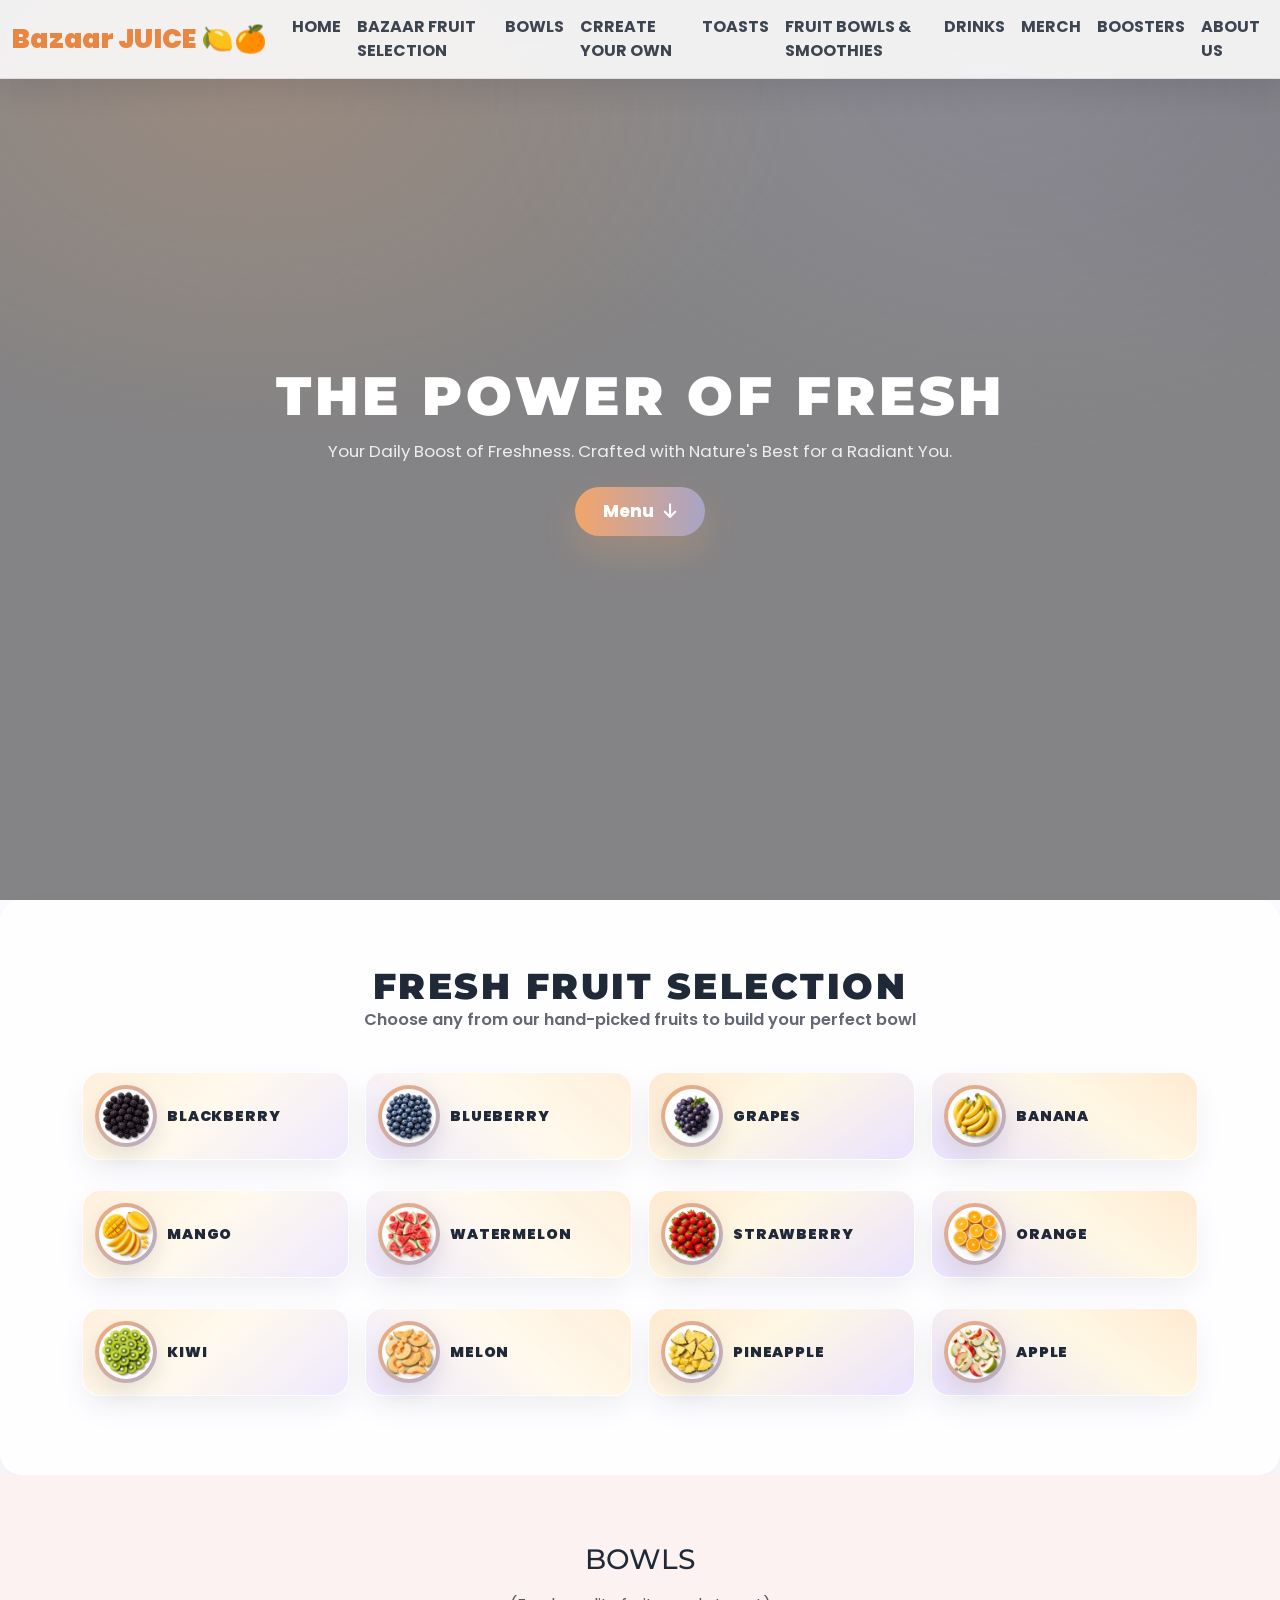
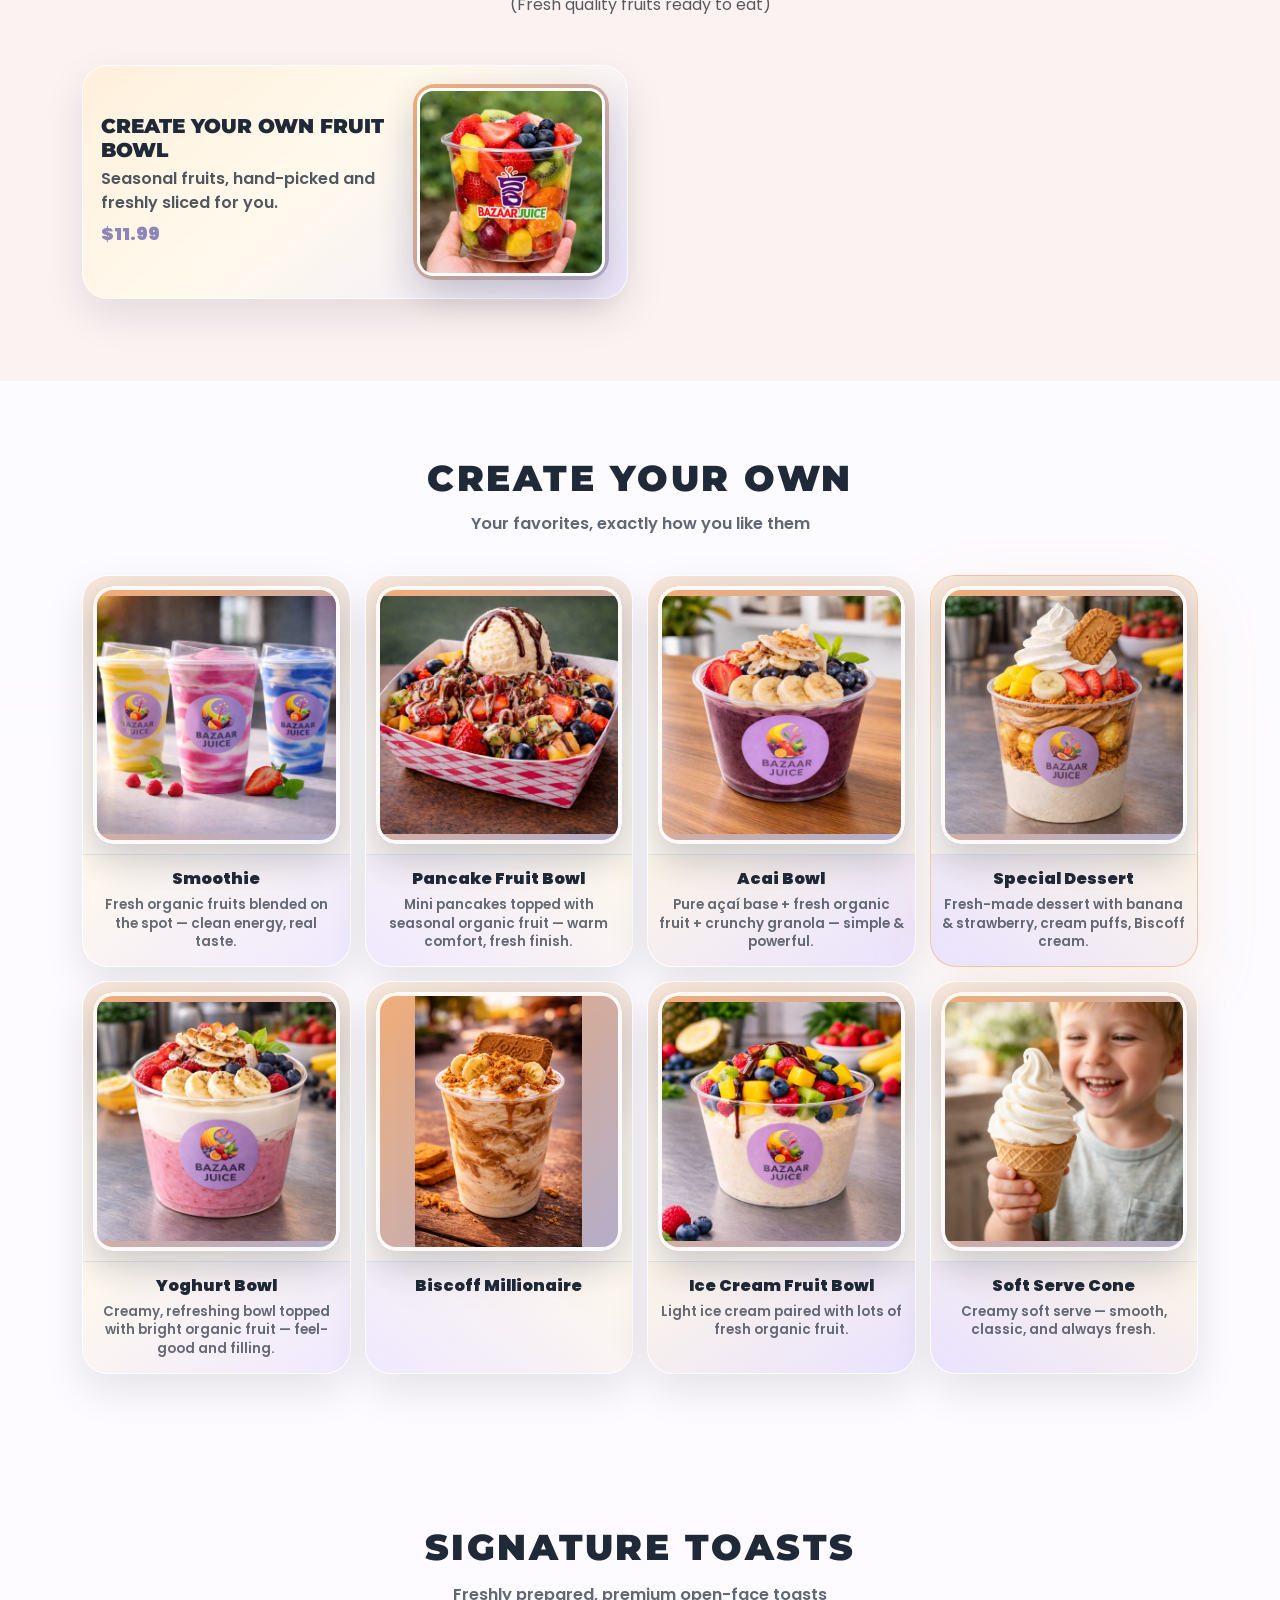
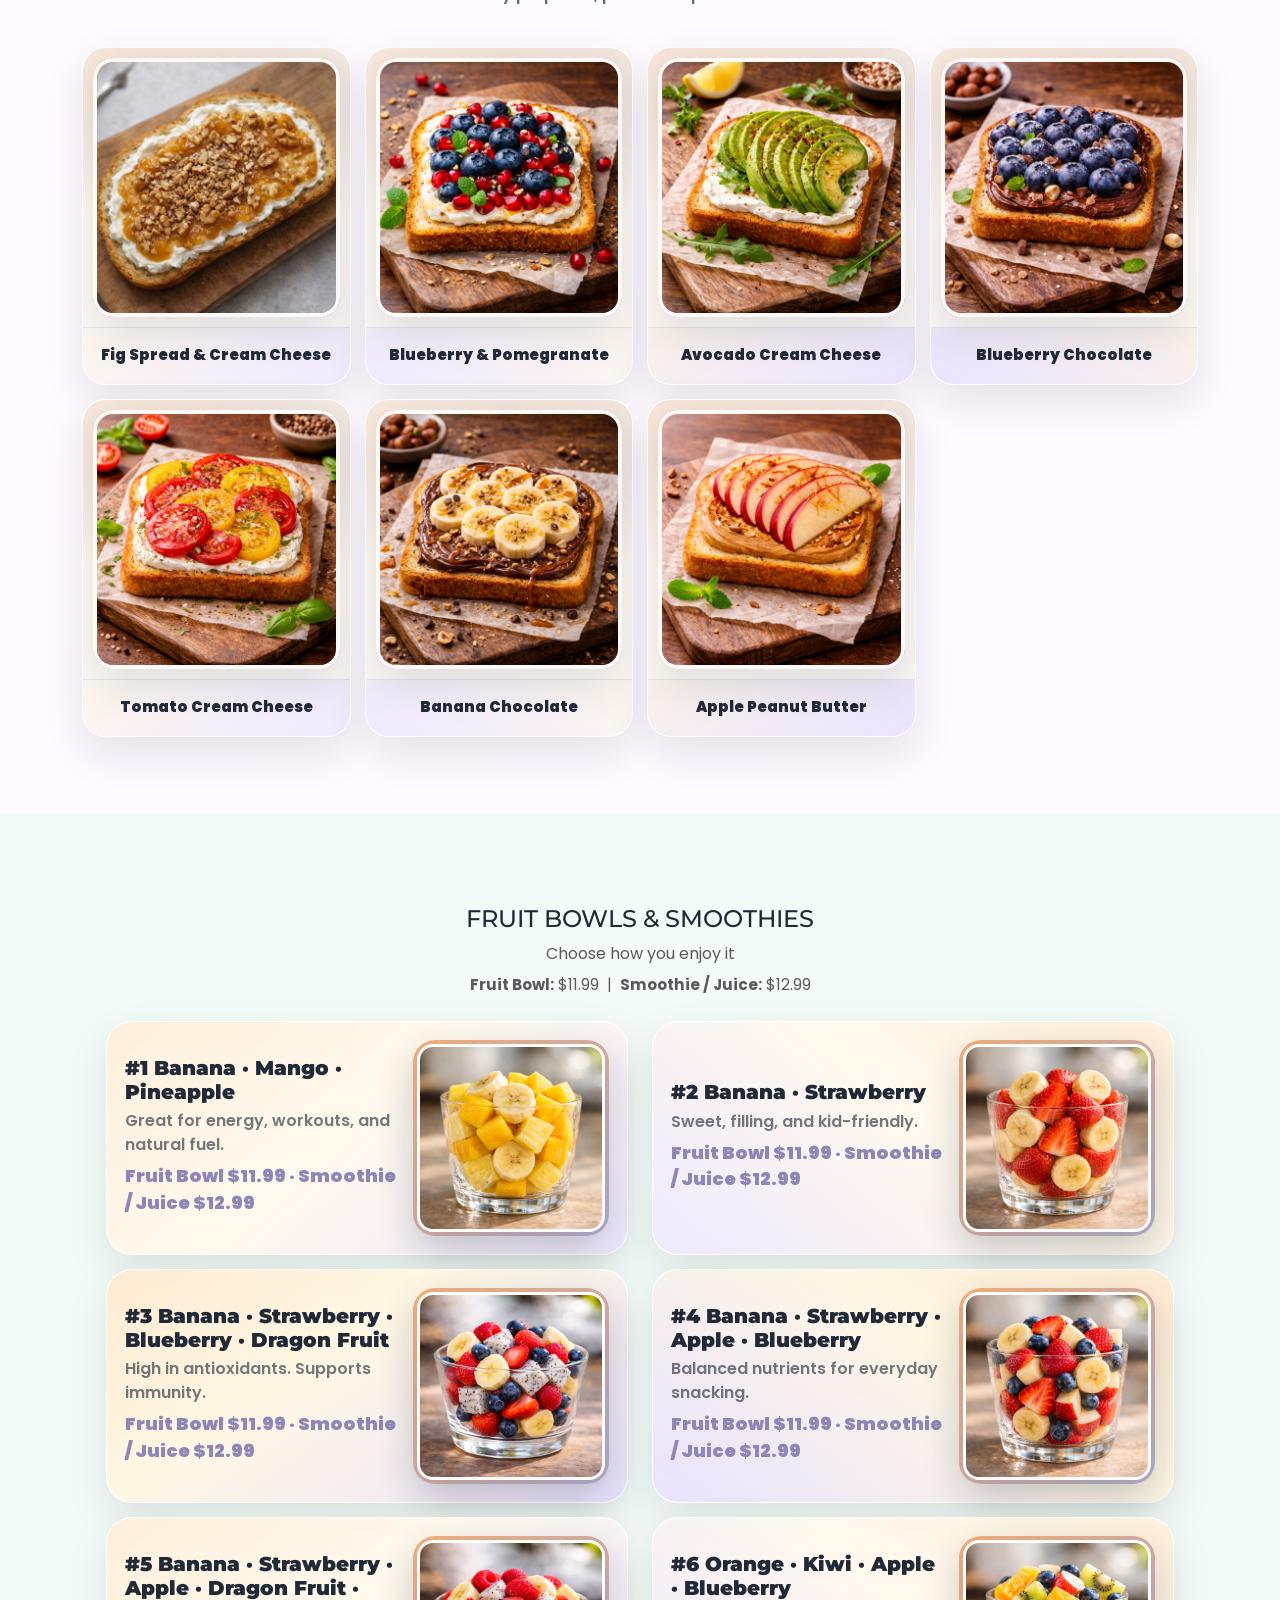
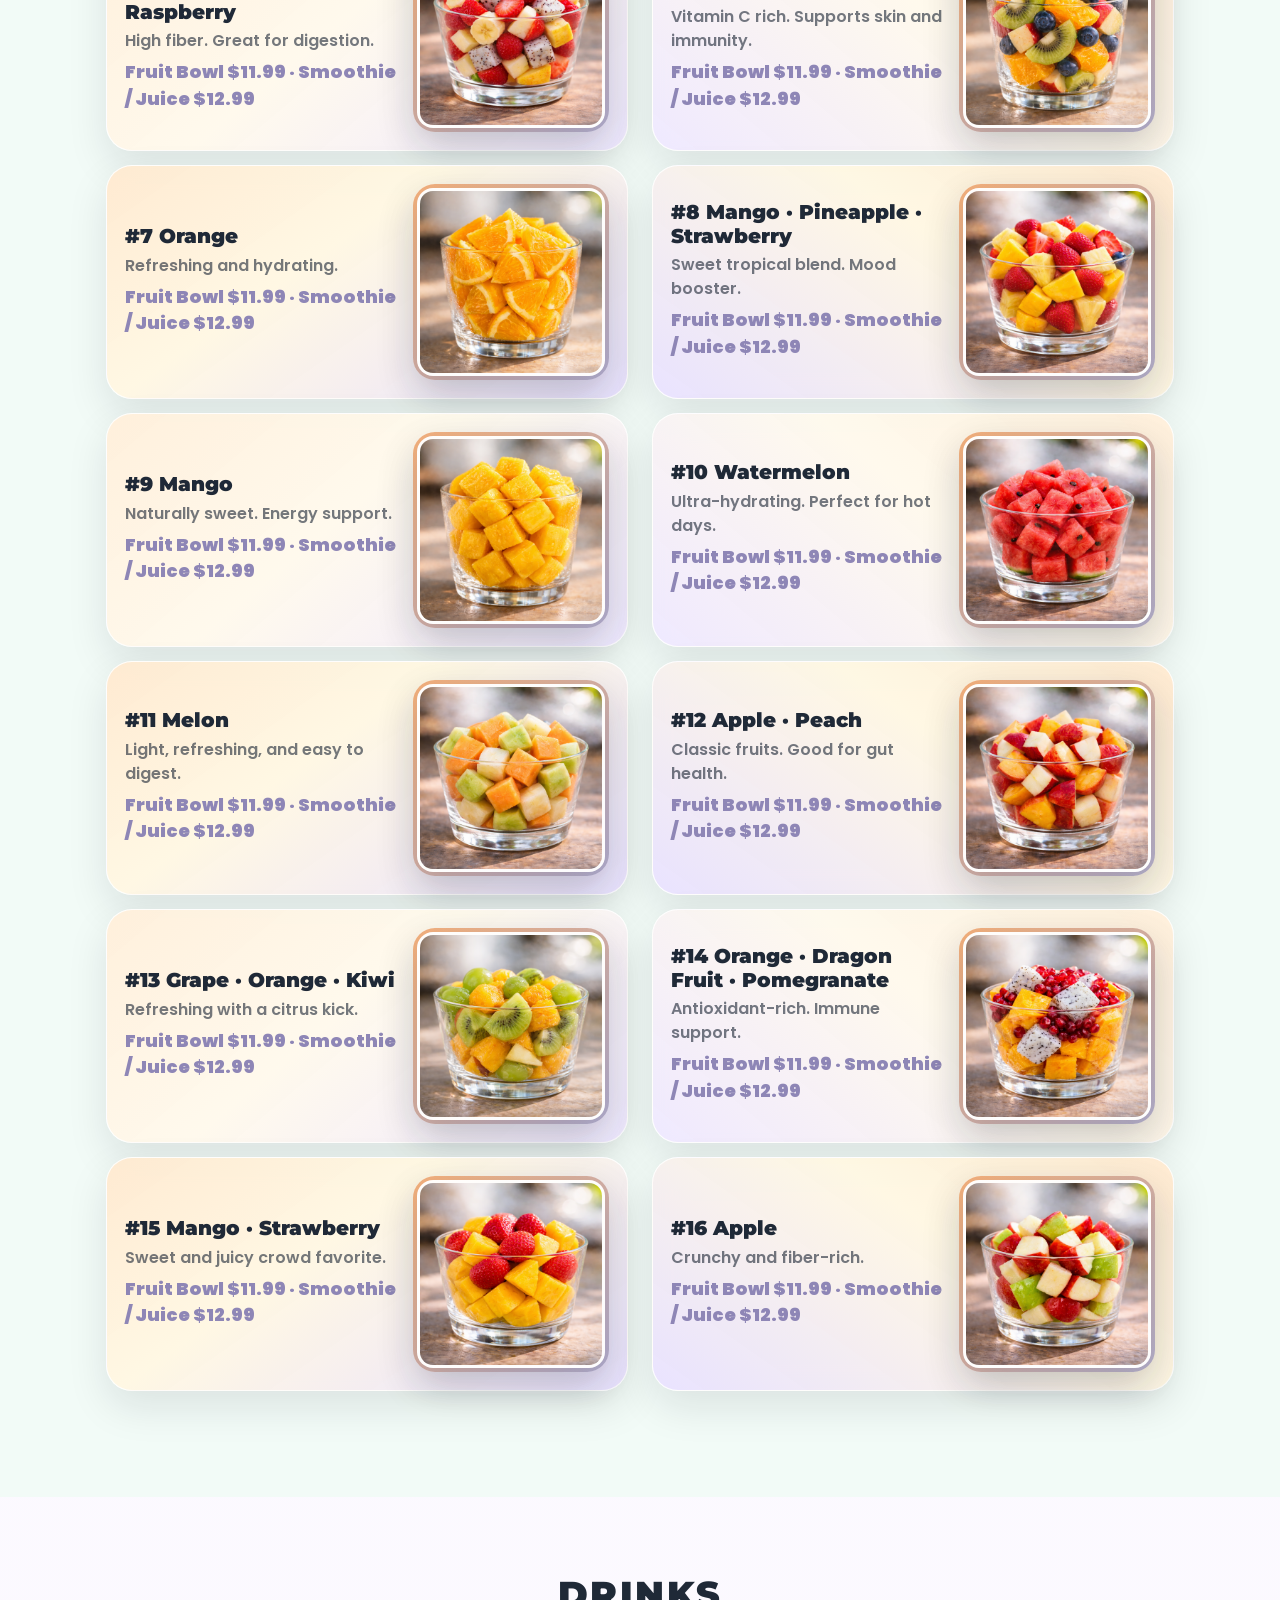
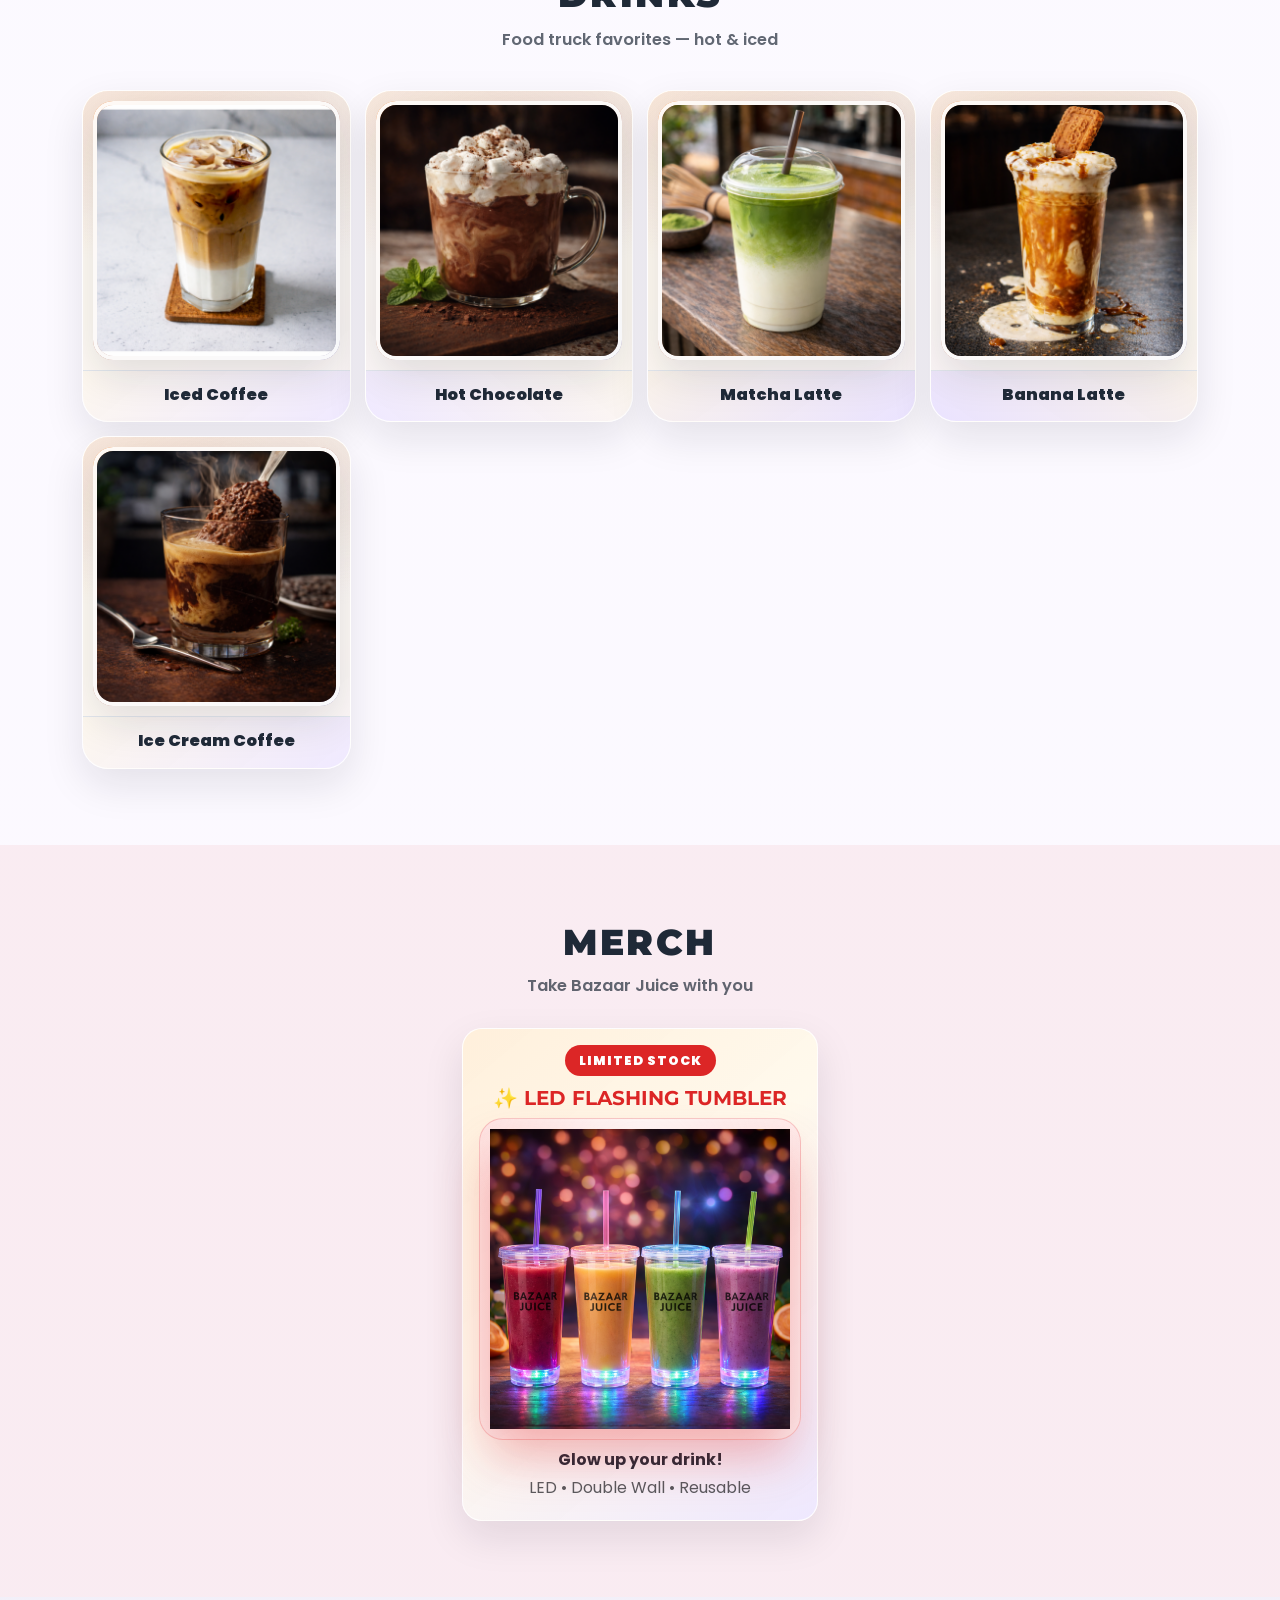
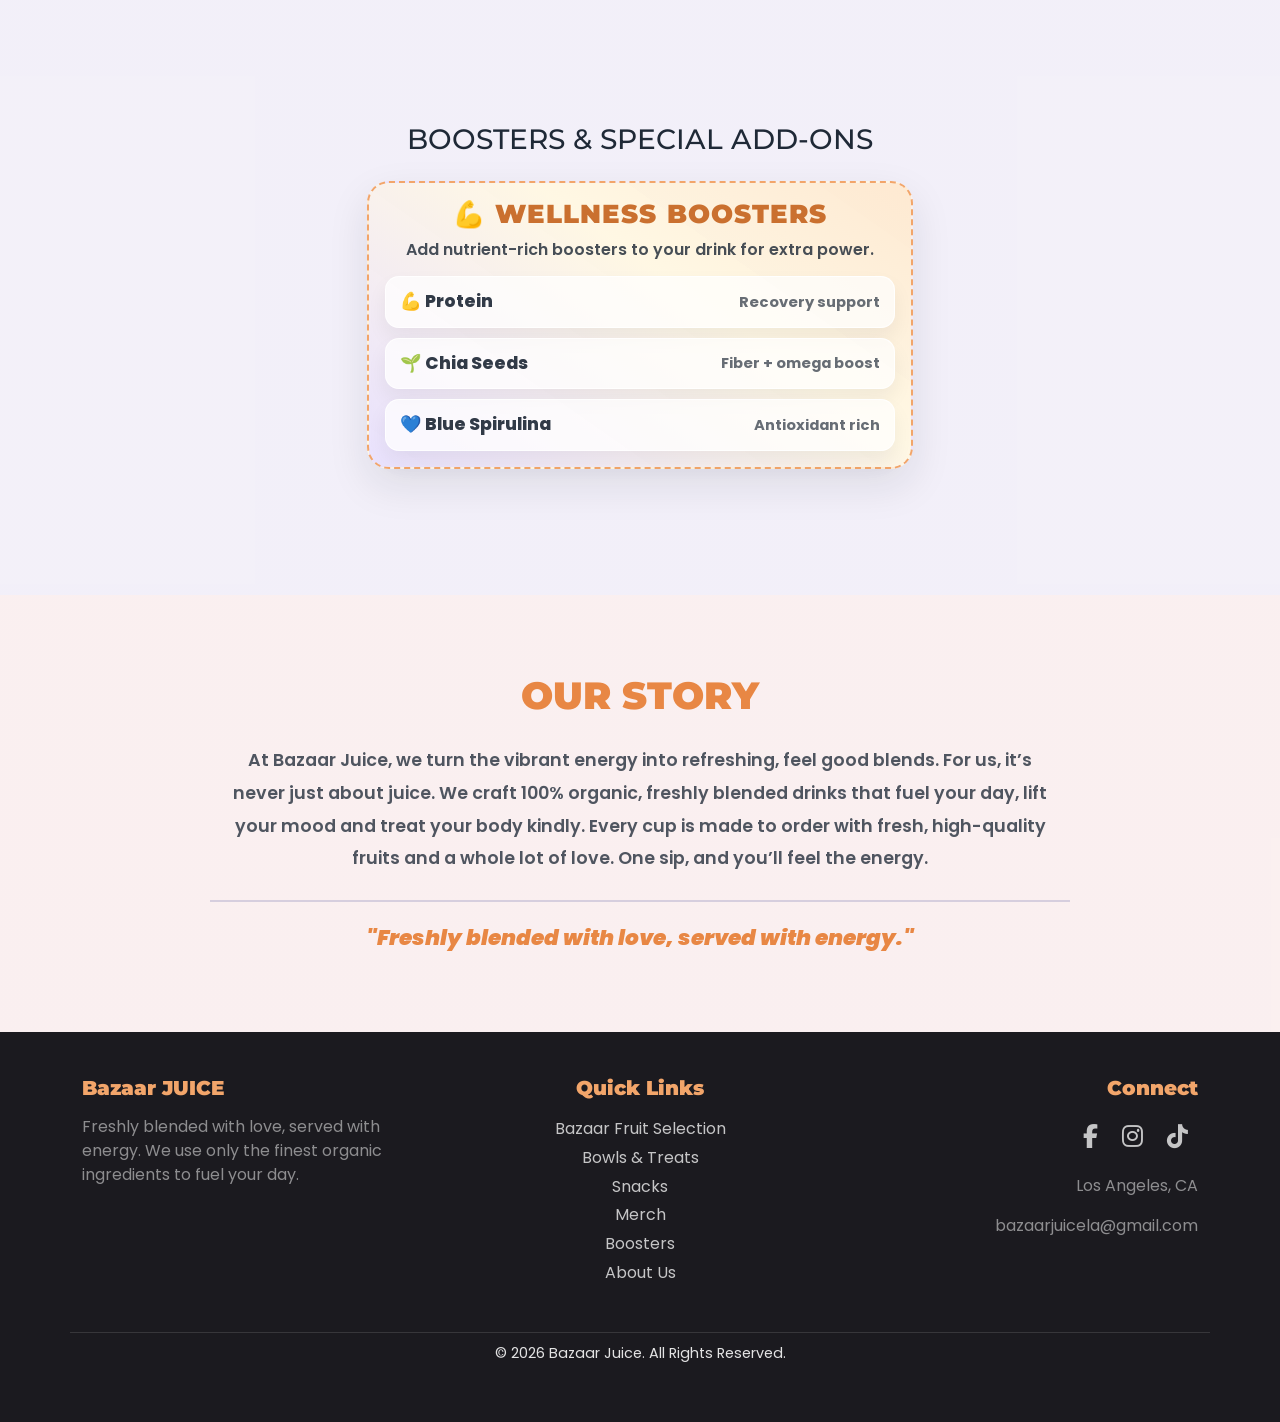
==== index.html @ 9fdddbe4 "sfdsaa" ====
<!DOCTYPE html>
<html lang="en">
  <head>
    <meta charset="UTF-8" />
    <meta name="viewport" content="width=device-width, initial-scale=1.0" />
    <title>Bazaar Juice - Freshly Blended</title>

    <link
      href="https://cdn.jsdelivr.net/npm/bootstrap@5.3.2/dist/css/bootstrap.min.css"
      rel="stylesheet"
    />
    <link
      href="https://fonts.googleapis.com/css2?family=Montserrat:wght@700;900&family=Poppins:wght@400;500;600;700&display=swap"
      rel="stylesheet"
    />
    <link
      rel="stylesheet"
      href="https://cdnjs.cloudflare.com/ajax/libs/font-awesome/6.5.1/css/all.min.css"
    />

    <style>
      /* =========================================================
        BAZAAR JUICE — ELEGANT BUSINESS THEME (MOBILE FIRST)
        - Premium but not crazy
        - Strong mobile layout
        - Bigger images + subtle gradient frames
        - Consistent spacing / typography
      ========================================================= */

      :root {
        --accent-orange: #f2a56a;
        --accent-orange-deep: #e88744;
        --accent-purple: #a8a4c7;
        --accent-purple-deep: #8e86b6;

        --text: #1f2937;
        --muted: #6b7280;
        --white: #ffffff;

        --bg-main: #fdfcff;
        --bg-soft: #fbf8ff;

        --card: rgba(255, 252, 247, 0.95);
        --card-strong: rgba(255, 255, 255, 0.98);
        --card-surface: linear-gradient(
          155deg,
          rgba(255, 252, 245, 0.98) 0%,
          rgba(255, 244, 231, 0.95) 52%,
          rgba(243, 240, 255, 0.93) 100%
        );
        --card-border: rgba(255, 255, 255, 0.86);
        --tone-mirror-1: linear-gradient(
          140deg,
          rgba(255, 239, 218, 0.96) 0%,
          rgba(255, 249, 236, 0.95) 45%,
          rgba(238, 231, 255, 0.93) 100%
        );
        --tone-mirror-2: linear-gradient(
          220deg,
          rgba(255, 239, 218, 0.96) 0%,
          rgba(255, 249, 236, 0.95) 45%,
          rgba(238, 231, 255, 0.93) 100%
        );
        --tone-mirror-3: linear-gradient(
          145deg,
          rgba(255, 233, 207, 0.95) 0%,
          rgba(255, 247, 226, 0.94) 40%,
          rgba(232, 224, 255, 0.92) 100%
        );
        --tone-mirror-4: linear-gradient(
          215deg,
          rgba(255, 233, 207, 0.95) 0%,
          rgba(255, 247, 226, 0.94) 40%,
          rgba(232, 224, 255, 0.92) 100%
        );

        --line: rgba(229, 231, 235, 0.85);
        --shadow: 0 16px 40px rgba(17, 24, 39, 0.10);
        --shadow-hover: 0 26px 60px rgba(17, 24, 39, 0.14);

        --radius: 18px;
        --radius-lg: 26px;

        --font-heading: "Montserrat", sans-serif;
        --font-body: "Poppins", sans-serif;

        --app-height: 100vh;
      }

      /* ---------- BASE ---------- */
      html,
      body {
        margin: 0;
        padding: 0;
        width: 100%;
        overflow-x: hidden;
      }

      body {
        font-family: var(--font-body);
        color: var(--text);
        min-height: 100vh;
        background:
          radial-gradient(1000px 650px at -10% -10%, rgba(242, 165, 106, 0.22), transparent 60%),
          radial-gradient(1000px 650px at 110% 0%, rgba(168, 164, 199, 0.22), transparent 60%),
          linear-gradient(180deg, var(--bg-main) 0%, var(--bg-soft) 100%);
      }

      body::before {
        content: "";
        position: fixed;
        inset: 0;
        pointer-events: none;
        z-index: 0;
        background:
          radial-gradient(circle, rgba(242, 165, 106, 0.14) 1px, transparent 1.6px) 0 0/48px 48px,
          radial-gradient(circle, rgba(168, 164, 199, 0.14) 1px, transparent 1.6px) 18px 12px/58px 58px,
          radial-gradient(1200px 700px at 50% 0%, rgba(255, 255, 255, 0.55), transparent 70%);
        opacity: 0.28;
        filter: blur(0.25px);
        mix-blend-mode: multiply;
      }

      h1,
      h2,
      h3,
      h4,
      h5 {
        font-family: var(--font-heading);
        color: var(--text);
      }

      /* Keep sections above background layers */
      .hero,
      main,
      section,
      footer {
        position: relative;
        z-index: 1;
      }

      /* Slightly nicer container width */
      .container {
        width: min(1180px, 92%);
      }

      /* ---------- NAVBAR ---------- */
      .navbar {
        background: rgba(255, 255, 255, 0.88) !important;
        backdrop-filter: blur(14px);
        -webkit-backdrop-filter: blur(14px);
        border-bottom: 1px solid rgba(31, 41, 55, 0.10);
        box-shadow: 0 12px 28px rgba(17, 24, 39, 0.10);
      }

      .navbar .navbar-brand {
        color: var(--accent-orange-deep) !important;
        font-weight: 900;
        font-size: 1.65rem;
        letter-spacing: 0.3px;
      }

      .navbar .nav-link {
        color: rgba(31, 41, 55, 0.86) !important;
        font-weight: 700;
        border-radius: 999px;
        padding: 0.45rem 0.8rem;
        transition: background 0.2s ease, color 0.2s ease, transform 0.2s ease;
      }

      .navbar .nav-link:hover {
        color: var(--accent-orange-deep) !important;
        background: rgba(242, 165, 106, 0.12);
        transform: translateY(-1px);
      }

      .navbar .nav-link.active {
        color: var(--accent-purple-deep) !important;
        background: rgba(168, 164, 199, 0.14);
      }

      .navbar-toggler {
        border: 1px solid rgba(31, 41, 55, 0.16) !important;
        box-shadow: 0 8px 18px rgba(17, 24, 39, 0.10);
      }
      .navbar-toggler:focus {
        box-shadow: 0 0 0 4px rgba(242, 165, 106, 0.18);
      }
      .navbar-toggler-icon {
        background-image: url("data:image/svg+xml,%3csvg xmlns='http://www.w3.org/2000/svg' viewBox='0 0 30 30'%3e%3cpath stroke='rgba(31,41,55,0.85)' stroke-linecap='round' stroke-miterlimit='10' stroke-width='2' d='M4 7h22M4 15h22M4 23h22'/%3e%3c/svg%3e") !important;
      }

      @media (max-width: 991.98px) {
        .navbar-collapse {
          background: rgba(255, 255, 255, 0.95);
          border: 1px solid rgba(31, 41, 55, 0.08);
          border-radius: 18px;
          padding: 10px;
          margin-top: 10px;
          box-shadow: 0 18px 40px rgba(17, 24, 39, 0.12);
        }
      }

      /* ---------- HERO ---------- */
      .hero {
        position: relative;
        width: 100%;
        overflow: hidden;
        height: var(--app-height);
      }

      .video-background-wrapper {
        position: absolute;
        inset: 0;
        overflow: hidden;
        z-index: 0;
      }

      .hero-video-iframe {
        position: absolute;
        top: 50%;
        left: 50%;
        width: 177.78vh;
        height: 100%;
        min-width: 100%;
        min-height: 100%;
        transform: translate(-50%, -50%);
        pointer-events: none;
        min-width: max(100vw, 177.78vh);
        min-height: max(100vh, 56.25vw);
      }

      .hero .overlay {
        position: absolute;
        inset: 0;
        display: flex;
        justify-content: center;
        align-items: center;
        text-align: center;
        padding: 0 18px;
        background:
          radial-gradient(900px 600px at 20% 10%, rgba(242, 165, 106, 0.20), transparent 60%),
          radial-gradient(900px 600px at 80% 10%, rgba(168, 164, 199, 0.20), transparent 60%),
          rgba(0, 0, 0, 0.48);
        z-index: 1;
      }

      .hero h1 {
        font-size: clamp(2.1rem, 4.2vw, 4rem);
        font-weight: 900;
        text-transform: uppercase;
        color: var(--white);
        letter-spacing: 4px;
        margin-bottom: 10px;
      }

      .hero p {
        color: rgba(255, 255, 255, 0.86);
        font-size: 1.05rem;
        line-height: 1.6;
        max-width: 680px;
        margin: 0 auto;
      }

      .hero .cta-button {
        margin-top: 22px;
        padding: 12px 28px;
        font-size: 1.05rem;
        font-weight: 800;
        color: var(--white);
        background: linear-gradient(90deg, var(--accent-orange), var(--accent-purple));
        border: none;
        border-radius: 999px;
        text-decoration: none;
        cursor: pointer;
        box-shadow: 0 16px 36px rgba(242, 165, 106, 0.25);
        transition: transform 0.2s ease, box-shadow 0.2s ease;
        display: inline-flex;
        align-items: center;
        gap: 10px;
      }

      .hero .cta-button:hover {
        transform: translateY(-2px);
        box-shadow: 0 22px 48px rgba(168, 164, 199, 0.22);
      }

      @media (max-width: 575.98px) {
        .hero h1 {
          letter-spacing: 3px;
        }
        .hero p {
          font-size: 0.98rem;
        }
      }

      /* ---------- SECTION TITLES ---------- */
      .section-title {
        font-size: clamp(1.85rem, 2.8vw, 2.5rem);
        font-weight: 900;
        letter-spacing: 2.5px;
        text-transform: uppercase;
        margin: 0;
      }

      .section-subtitle {
        font-size: 1.02rem;
        color: rgba(31, 41, 55, 0.70);
        margin: 0;
        font-weight: 600;
      }

      /* ---------- SPACING ---------- */
      .menu-section {
        background-color: transparent;
        padding: 68px 12px;
      }

      /* ---------- PREMIUM GRADIENT FRAME (SUBTLE) ---------- */
      .frame {
        border-radius: 24px;
        padding: 6px;
        background: linear-gradient(
          135deg,
          rgba(242, 165, 106, 0.90),
          rgba(168, 164, 199, 0.90)
        );
        box-shadow: 0 14px 34px rgba(17, 24, 39, 0.12);
      }

      .frame .frame-inner {
        border-radius: 18px;
        background: rgba(255, 255, 255, 0.96);
        overflow: hidden;
      }

      /* ---------- MENU ITEM (LIST CARDS) ---------- */
      .menu-item {
        display: flex;
        align-items: center;
        justify-content: space-between;
        gap: 12px;
        background: var(--tone-mirror-1);
        border: 1px solid var(--card-border);
        backdrop-filter: blur(12px);
        -webkit-backdrop-filter: blur(12px);
        border-radius: var(--radius-lg);
        padding: 18px;
        box-shadow: var(--shadow);
        transition: transform 0.25s ease, box-shadow 0.25s ease;
        height: 100%;
      }

      .menu-item:hover {
        transform: translateY(-4px);
        box-shadow: var(--shadow-hover);
      }

      .menu-item-content {
        flex: 1;
        min-width: 0;
      }

      .menu-item-content h5 {
        margin: 0 0 6px;
        font-size: 1.28rem;
        font-weight: 900;
        line-height: 1.15;
      }

      .menu-item-content p {
        margin: 2px 0;
        color: rgba(31, 41, 55, 0.78);
        font-weight: 600;
      }

      .menu-item-content .text-muted {
        color: rgba(31, 41, 55, 0.62) !important;
        font-weight: 600;
      }

      .menu-item-content .price-tag {
        margin-top: 6px;
        font-weight: 900;
        color: var(--accent-purple-deep);
        font-size: 1.12rem;
      }

      /* BIGGER image + elegant frame (no HTML changes needed) */
      .menu-item-image-wrapper {
        width: 196px;
        height: 196px;
        flex-shrink: 0;
        border-radius: 22px;
        padding: 4px;
        background: linear-gradient(
          135deg,
          rgba(242, 165, 106, 0.88),
          rgba(168, 164, 199, 0.88)
        );
        box-shadow: 0 16px 40px rgba(17, 24, 39, 0.12);
      }

      .menu-item-image-wrapper img {
        width: 100%;
        height: 100%;
        border-radius: 16px;
        background: rgba(255, 255, 255, 0.97);
        object-fit: contain;
        display: block;
        padding: 3px;
        filter: drop-shadow(0 14px 18px rgba(17, 24, 39, 0.12));
        image-rendering: -webkit-optimize-contrast;
      }

      @media (max-width: 992px) {
        .menu-item-image-wrapper {
          width: 168px;
          height: 168px;
        }
      }

      @media (max-width: 767px) {
        .menu-item {
          padding: 14px;
          border-radius: 20px;
          gap: 10px;
        }
        .menu-item-content h5 {
          font-size: 1.06rem;
        }
        .menu-item-content p {
          font-size: 0.92rem;
        }
        .menu-item-content .price-tag {
          font-size: 1rem;
        }
        .menu-item-image-wrapper {
          width: 124px;
          height: 124px;
          padding: 4px;
          border-radius: 18px;
        }
        .menu-item-image-wrapper img {
          border-radius: 14px;
          padding: 3px;
        }
      }

      .row > [class*="col-"] {
        margin-bottom: 14px;
      }

      /* ---------- MIRRORED CARD TONES ---------- */
      .row > [class*="col-"]:nth-child(4n + 1) .menu-item {
        background: var(--tone-mirror-1);
      }

      .row > [class*="col-"]:nth-child(4n + 2) .menu-item {
        background: var(--tone-mirror-2);
      }

      .row > [class*="col-"]:nth-child(4n + 3) .menu-item {
        background: var(--tone-mirror-3);
      }

      .row > [class*="col-"]:nth-child(4n + 4) .menu-item {
        background: var(--tone-mirror-4);
      }

      /* ---------- FRUITS ---------- */
      .fruit-section {
        background: rgba(255, 255, 255, 0.52);
        border: 1px solid rgba(255, 255, 255, 0.70);
        border-radius: 22px;
        padding: 64px 0;
        box-shadow: 0 16px 40px rgba(17, 24, 39, 0.07);
      }

      .fruit-section .section-subtitle {
        margin-bottom: 24px;
      }

      .fruit-card {
        background: var(--tone-mirror-1);
        border: 1px solid var(--card-border);
        border-radius: 18px;
        padding: 12px;
        gap: 10px;
        box-shadow: 0 12px 28px rgba(17, 24, 39, 0.06);
        transition: transform 0.2s ease, box-shadow 0.2s ease;
        cursor: pointer;
      }

      .fruit-card:hover {
        transform: translateY(-3px);
        box-shadow: 0 18px 40px rgba(17, 24, 39, 0.10);
      }

      .fruit-section .row > [class*="col-"]:nth-child(4n + 1) .fruit-card {
        background: var(--tone-mirror-1);
      }

      .fruit-section .row > [class*="col-"]:nth-child(4n + 2) .fruit-card {
        background: var(--tone-mirror-2);
      }

      .fruit-section .row > [class*="col-"]:nth-child(4n + 3) .fruit-card {
        background: var(--tone-mirror-3);
      }

      .fruit-section .row > [class*="col-"]:nth-child(4n + 4) .fruit-card {
        background: var(--tone-mirror-4);
      }

      .fruit-img {
        width: 62px;
        height: 62px;
        border-radius: 999px;
        object-fit: cover;
        flex-shrink: 0;
        padding: 4px;
        background: linear-gradient(
          135deg,
          rgba(242, 165, 106, 0.90),
          rgba(168, 164, 199, 0.90)
        );
        box-shadow: 0 10px 22px rgba(17, 24, 39, 0.10);
      }

      .fruit-name {
        font-weight: 900;
        font-size: 0.9rem;
        letter-spacing: 0.06em;
        flex: 1;
        min-width: 0;
      }

      @media (max-width: 480px) {
        .fruit-img {
          width: 54px;
          height: 54px;
        }
        .fruit-name {
          font-size: 0.82rem;
        }
      }

      /* ---------- DRINKS GRID ---------- */
      #menu-drinks.drinks-section {
        padding: 76px 0;
      }

      .drinks-header {
        text-align: center;
        margin-bottom: 38px;
        display: flex;
        flex-direction: column;
        gap: 12px;
        align-items: center;
      }

      .drinks-grid {
        display: grid;
        grid-template-columns: repeat(4, 1fr);
        gap: 14px;
        max-width: 1180px;
        margin: 0 auto;
        padding: 0;
      }

      .drink-card {
        background: var(--tone-mirror-1);
        border: 1px solid var(--card-border);
        border-radius: 26px;
        overflow: hidden;
        box-shadow: var(--shadow);
        transition: transform 0.25s ease, box-shadow 0.25s ease;
      }

      .drink-card:hover {
        transform: translateY(-6px);
        box-shadow: var(--shadow-hover);
      }

      .drinks-grid .drink-card:nth-child(4n + 1) {
        background: var(--tone-mirror-1);
      }

      .drinks-grid .drink-card:nth-child(4n + 2) {
        background: var(--tone-mirror-2);
      }

      .drinks-grid .drink-card:nth-child(4n + 3) {
        background: var(--tone-mirror-3);
      }

      .drinks-grid .drink-card:nth-child(4n + 4) {
        background: var(--tone-mirror-4);
      }

      .drink-image-box {
        padding: 10px;
        background:
          radial-gradient(700px 260px at 30% 10%, rgba(242, 165, 106, 0.18), transparent 55%),
          radial-gradient(700px 260px at 70% 10%, rgba(168, 164, 199, 0.18), transparent 55%),
          rgba(255, 251, 245, 0.8);
        border-bottom: 1px solid rgba(226, 232, 240, 0.9);
      }

      .drink-img {
        width: 100%;
        aspect-ratio: 1 / 1.05;
        border-radius: 20px;
        object-fit: cover;
        display: block;
        padding: 4px;
        background: linear-gradient(
          135deg,
          rgba(242, 165, 106, 0.86),
          rgba(168, 164, 199, 0.86)
        );
        box-shadow:
          0 0 0 4px rgba(255, 255, 255, 0.92) inset,
          0 16px 40px rgba(17, 24, 39, 0.12);
        transition: transform 0.35s ease;
      }

      .drink-card:hover .drink-img {
        transform: scale(1.03);
      }

      .drink-info {
        padding: 12px 12px 14px;
        text-align: center;
      }

      .drink-name {
        font-weight: 900;
        font-size: 1.02rem;
      }

      @media (max-width: 992px) {
        .drinks-grid {
          grid-template-columns: repeat(2, 1fr);
          gap: 14px;
        }
      }

      @media (max-width: 480px) {
        .drink-name {
          font-size: 0.92rem;
        }
      }

      /* ---------- TOAST GRID ---------- */
      #menu-toasts.toast-section {
        padding: 76px 0;
      }

      .toast-header {
        text-align: center;
        margin-bottom: 40px;
        display: flex;
        flex-direction: column;
        gap: 14px;
        align-items: center;
      }

      .toast-grid {
        display: grid;
        grid-template-columns: repeat(4, 1fr);
        gap: 14px;
        max-width: 1180px;
        margin: 0 auto;
        padding: 0;
      }

      .toast-card {
        background: var(--tone-mirror-1);
        border: 1px solid var(--card-border);
        border-radius: 24px;
        overflow: hidden;
        box-shadow: var(--shadow);
        transition: transform 0.25s ease, box-shadow 0.25s ease;
      }

      .toast-card:hover {
        transform: translateY(-6px);
        box-shadow: var(--shadow-hover);
      }

      .toast-grid .toast-card:nth-child(4n + 1) {
        background: var(--tone-mirror-1);
      }

      .toast-grid .toast-card:nth-child(4n + 2) {
        background: var(--tone-mirror-2);
      }

      .toast-grid .toast-card:nth-child(4n + 3) {
        background: var(--tone-mirror-3);
      }

      .toast-grid .toast-card:nth-child(4n + 4) {
        background: var(--tone-mirror-4);
      }

      .image-box {
        padding: 10px;
        background:
          radial-gradient(700px 260px at 30% 10%, rgba(242, 165, 106, 0.18), transparent 55%),
          radial-gradient(700px 260px at 70% 10%, rgba(168, 164, 199, 0.18), transparent 55%),
          rgba(255, 251, 245, 0.8);
        border-bottom: 1px solid rgba(226, 232, 240, 0.9);
      }

      .toast-card img {
        width: 100%;
        aspect-ratio: 1 / 1.05;
        border-radius: 20px;
        object-fit: cover;
        display: block;
        padding: 4px;
        background: linear-gradient(
          135deg,
          rgba(242, 165, 106, 0.86),
          rgba(168, 164, 199, 0.86)
        );
        box-shadow:
          0 0 0 4px rgba(255, 255, 255, 0.92) inset,
          0 16px 40px rgba(17, 24, 39, 0.12);
        transition: transform 0.35s ease;
      }

      .toast-card:hover img {
        transform: scale(1.03);
      }

      .toast-info {
        padding: 12px 10px 14px;
        text-align: center;
        min-height: 56px;
        display: flex;
        align-items: center;
        justify-content: center;
      }

      .toast-name {
        font-size: 0.92rem;
        font-weight: 900;
        line-height: 1.25;
      }

      @media (max-width: 1024px) {
        .toast-grid {
          grid-template-columns: repeat(3, 1fr);
        }
      }

      @media (max-width: 600px) {
        .toast-grid {
          grid-template-columns: repeat(2, 1fr);
          gap: 12px;
        }
        .toast-name {
          font-size: 0.82rem;
        }
      }

      /* ---------- CUSTOM GRID ---------- */
      #menu-custom.custom-section {
        padding: 76px 0;
      }

      .custom-header {
        text-align: center;
        margin-bottom: 38px;
        display: flex;
        flex-direction: column;
        gap: 12px;
        align-items: center;
      }

      .custom-grid {
        display: grid;
        grid-template-columns: repeat(4, 1fr);
        gap: 14px;
        max-width: 1180px;
        margin: 0 auto;
        padding: 0;
      }

      .custom-card {
        background: var(--tone-mirror-1);
        border: 1px solid var(--card-border);
        border-radius: 26px;
        overflow: hidden;
        box-shadow: var(--shadow);
        transition: transform 0.25s ease, box-shadow 0.25s ease;
      }

      .custom-card:hover {
        transform: translateY(-7px);
        box-shadow: var(--shadow-hover);
      }

      .custom-grid .custom-card:nth-child(4n + 1) {
        background: var(--tone-mirror-1);
      }

      .custom-grid .custom-card:nth-child(4n + 2) {
        background: var(--tone-mirror-2);
      }

      .custom-grid .custom-card:nth-child(4n + 3) {
        background: var(--tone-mirror-3);
      }

      .custom-grid .custom-card:nth-child(4n + 4) {
        background: var(--tone-mirror-4);
      }

      .highlight-card {
        border: 1px solid rgba(242, 165, 106, 0.55);
        box-shadow: 0 22px 62px rgba(242, 165, 106, 0.16);
      }

      .custom-card img {
        width: 100%;
        aspect-ratio: 1 / 1.05;
        border-radius: 20px;
        object-fit: contain;
        display: block;
        padding: 4px;
        background: linear-gradient(
          135deg,
          rgba(242, 165, 106, 0.86),
          rgba(168, 164, 199, 0.86)
        );
        box-shadow:
          0 0 0 4px rgba(255, 255, 255, 0.92) inset,
          0 16px 40px rgba(17, 24, 39, 0.12);
        transition: transform 0.35s ease;
        filter: drop-shadow(0 14px 18px rgba(17, 24, 39, 0.10));
      }

      .custom-card:hover img {
        transform: scale(1.02);
      }

      .custom-info {
        padding: 12px 10px 14px;
        text-align: center;
      }

      .custom-name {
        font-size: 1.02rem;
        font-weight: 900;
      }

      .custom-desc {
        margin: 4px 0 0;
        font-size: 0.84rem;
        line-height: 1.4;
        font-weight: 600;
        color: rgba(31, 41, 55, 0.68);
      }

      @media (max-width: 992px) {
        .custom-grid {
          grid-template-columns: repeat(2, 1fr);
          gap: 14px;
        }
      }

      @media (max-width: 500px) {
        .custom-grid {
          grid-template-columns: 1fr;
        }
      }

      /* ---------- MERCH ---------- */
      #menu-merch.merch-section {
        padding: 76px 0;
        position: relative;
        z-index: 1;
      }

      #menu-merch::before {
        content: "";
        position: absolute;
        inset: 0;
        left: 50%;
        width: 100vw;
        transform: translateX(-50%);
        background: rgba(220, 38, 38, 0.06);
        z-index: -1;
      }

      .merch-header {
        text-align: center;
        margin-bottom: 30px;
        display: flex;
        flex-direction: column;
        gap: 10px;
        align-items: center;
      }

      .merch-grid {
        max-width: 760px;
        margin: 0 auto;
      }

      .merch-led-card {
        border: 2px solid #dc2626;
        border-radius: 18px;
        background:
          radial-gradient(360px 170px at 50% 6%, rgba(255, 214, 214, 0.3), transparent 68%),
          var(--tone-mirror-2);
        box-shadow: 0 15px 40px rgba(220, 38, 38, 0.15);
      }

      /* ---------- BOOSTERS ---------- */
      #menu-boosters {
        padding-top: 78px !important;
        padding-bottom: 78px !important;
        position: relative;
        z-index: 1;
      }

      #menu-boosters::before {
        content: "";
        position: absolute;
        inset: 0;
        left: 50%;
        width: 100vw;
        transform: translateX(-50%);
        background: rgba(168, 164, 199, 0.10);
        z-index: -1;
      }

      .booster-card {
        background: var(--tone-mirror-1);
        border: 1px solid var(--card-border);
        border-radius: 20px;
        box-shadow: var(--shadow);
      }

      #menu-boosters .booster-grid .booster-card {
        background: var(--tone-mirror-4);
      }

      .booster-grid {
        gap: 12px 12px;
      }

      .booster-card.tight-card {
        padding: 16px !important;
      }

      .wellness-card {
        border: 2px dashed var(--accent-orange);
        border-radius: 22px;
        background:
          radial-gradient(320px 180px at 50% 0%, rgba(255, 232, 207, 0.62), transparent 70%),
          var(--tone-mirror-4);
      }

      .wellness-title {
        margin: 0 0 8px;
        font-size: clamp(1.25rem, 2.2vw, 1.6rem);
        font-weight: 900;
        letter-spacing: 0.04em;
        color: #ca702f;
        text-transform: uppercase;
        text-align: center;
      }

      .wellness-intro {
        margin: 0 0 14px;
        font-size: 1rem;
        line-height: 1.5;
        font-weight: 600;
        color: rgba(31, 41, 55, 0.82);
        text-align: center;
      }

      .wellness-list {
        display: grid;
        gap: 10px;
      }

      .wellness-item {
        margin: 0;
        padding: 12px 14px;
        border-radius: 14px;
        border: 1px solid rgba(255, 255, 255, 0.9);
        background: rgba(255, 255, 255, 0.72);
        box-shadow: 0 10px 20px rgba(17, 24, 39, 0.06);
        display: flex;
        justify-content: space-between;
        align-items: center;
        gap: 10px;
      }

      .wellness-item-name {
        font-size: 1.08rem;
        font-weight: 800;
        color: rgba(31, 41, 55, 0.92);
      }

      .wellness-item-note {
        font-size: 0.92rem;
        font-weight: 700;
        color: rgba(31, 41, 55, 0.68);
      }

      .led-tumbler-card {
        position: relative;
      }

      .led-tumbler-image-wrap {
        width: min(100%, 360px);
        margin: 0 auto 8px;
        padding: 10px;
        border-radius: 24px;
        background:
          radial-gradient(240px 170px at 50% 8%, rgba(255, 255, 255, 0.95), transparent 70%),
          linear-gradient(150deg, rgba(254, 226, 226, 0.9), rgba(255, 245, 245, 0.85));
        border: 1px solid rgba(220, 38, 38, 0.2);
      }

      .led-tumbler-img {
        width: min(100%, 330px);
        display: block;
        margin: 0 auto;
        filter: drop-shadow(0 26px 26px rgba(220, 38, 38, 0.34));
        transition: transform 0.22s ease;
      }

      .led-tumbler-card:hover .led-tumbler-img {
        transform: scale(1.06);
      }

      @media (max-width: 767px) {
        .booster-grid {
          gap: 10px;
        }

        .wellness-item {
          padding: 11px 12px;
        }

        .wellness-item-name {
          font-size: 1rem;
        }

        .wellness-item-note {
          font-size: 0.85rem;
        }

        .led-tumbler-image-wrap {
          width: min(100%, 300px);
        }

        .led-tumbler-img {
          width: min(100%, 270px);
        }
      }

      /* ---------- ABOUT ---------- */
      #about-us {
        background: rgba(242, 165, 106, 0.10);
        padding-top: 78px !important;
        padding-bottom: 78px !important;
        text-align: center;
      }

      #about-us h2 {
        font-size: clamp(2rem, 3vw, 2.55rem);
        font-weight: 900;
        color: var(--accent-orange-deep);
        text-transform: uppercase;
        margin-bottom: 25px;
      }

      #about-us .story-content {
        max-width: 860px;
        margin: 0 auto;
      }

      #about-us .story-content p {
        font-size: 1.1rem;
        line-height: 1.85;
        color: rgba(31, 41, 55, 0.78);
        font-weight: 600;
        margin: 0;
        padding: 0 15px;
      }

      #about-us .story-content strong {
        color: var(--accent-orange-deep);
        display: block;
        margin-top: 25px;
        font-size: 1.35rem;
        font-weight: 900;
        border-top: 2px solid rgba(168, 164, 199, 0.45);
        padding-top: 20px;
        font-style: italic;
      }

      /* ---------- FOOTER ---------- */
      .footer {
        background: #1b1a1f;
        color: rgba(255, 255, 255, 0.88);
        padding: 44px 0;
        position: relative;
        z-index: 1;
      }

      .footer h5 {
        color: var(--accent-orange);
        font-family: var(--font-heading);
        font-weight: 900;
        margin-bottom: 15px;
      }

      .footer a {
        color: rgba(255, 255, 255, 0.75);
        text-decoration: none;
        transition: color 0.2s;
        display: block;
        line-height: 1.8;
      }

      .footer a:hover {
        color: var(--accent-orange);
      }

      .footer .social-icons a {
        font-size: 1.5rem;
        margin: 0 10px;
        display: inline-block;
      }

      .footer .copyright {
        margin-top: 20px;
        padding-top: 10px;
        border-top: 1px solid rgba(255, 255, 255, 0.12);
        font-size: 0.9rem;
      }

      /* Scroll offset for fixed navbar */
      #hero,
      #menu-fruits,
      #menu-treats,
      #menu-snacks,
      #fruit-cups-section,
      #refreshers-section,
      #hot-drinks-section,
      #menu-merch,
      #menu-boosters,
      #about-us {
        scroll-margin-top: 120px;
      }

      html {
        scroll-behavior: smooth;
      }

      /* ---------- MOBILE POLISH ---------- */
      @media (max-width: 991.98px) {
        .navbar {
          padding: 8px 0;
        }

        .navbar .container-fluid {
          padding-left: 12px;
          padding-right: 12px;
        }

        .navbar .navbar-brand {
          font-size: 1.28rem;
          letter-spacing: 0.1px;
        }

        .navbar-collapse {
          max-height: calc(100svh - 84px);
          overflow-y: auto;
          margin-top: 12px;
          padding: 12px;
        }

        .navbar-nav {
          gap: 4px;
        }

        .navbar .nav-link {
          display: block;
          padding: 0.62rem 0.82rem;
          font-size: 0.85rem;
          line-height: 1.25;
        }
      }

      @media (max-width: 767px) {
        .container {
          width: min(100%, calc(100% - 18px));
        }

        .hero {
          height: 84svh;
          min-height: 540px;
        }

        .hero .overlay {
          padding: 0 14px;
        }

        .hero h1 {
          font-size: clamp(1.55rem, 9vw, 2.15rem);
          letter-spacing: 2px;
          line-height: 1.14;
        }

        .hero p {
          font-size: 0.93rem;
          line-height: 1.45;
          max-width: 92%;
        }

        .hero .cta-button {
          margin-top: 16px;
          padding: 10px 20px;
          font-size: 0.92rem;
        }

        .menu-section,
        #menu-drinks.drinks-section,
        #menu-toasts.toast-section,
        #menu-custom.custom-section,
        #menu-merch.merch-section,
        #menu-boosters,
        #about-us {
          padding-top: 56px !important;
          padding-bottom: 56px !important;
        }

        .section-title {
          font-size: clamp(1.26rem, 6.4vw, 1.58rem);
          letter-spacing: 1.2px;
          line-height: 1.18;
        }

        .section-subtitle {
          font-size: 0.88rem;
          line-height: 1.42;
        }

        .drinks-header,
        .toast-header,
        .custom-header,
        .merch-header {
          margin-bottom: 24px;
          gap: 8px;
        }

        .fruit-section .section-subtitle {
          margin-bottom: 18px;
        }

        .row.g-3.mt-4 {
          row-gap: 10px !important;
        }

        .row > [class*="col-"] {
          margin-bottom: 10px;
        }

        .menu-item {
          padding: 12px;
          gap: 9px;
          border-radius: 16px;
          align-items: flex-start;
        }

        .menu-item-content h5 {
          font-size: 0.98rem;
          line-height: 1.22;
        }

        .menu-item-content p {
          font-size: 0.84rem;
          line-height: 1.35;
        }

        .menu-item-image-wrapper {
          width: 104px;
          height: 104px;
          border-radius: 14px;
        }

        .menu-item-image-wrapper img {
          border-radius: 11px;
        }

        .fruit-card {
          padding: 10px;
          border-radius: 14px;
        }

        .fruit-img {
          width: 46px;
          height: 46px;
        }

        .fruit-name {
          font-size: 0.78rem;
          letter-spacing: 0.04em;
        }

        .drinks-grid,
        .toast-grid,
        .custom-grid {
          gap: 10px;
        }

        .drink-image-box,
        .image-box {
          padding: 8px;
        }

        .drink-info,
        .toast-info,
        .custom-info {
          padding: 10px 8px 12px;
        }

        .drink-name,
        .custom-name {
          font-size: 0.9rem;
        }

        .toast-name {
          font-size: 0.82rem;
        }

        .custom-desc {
          font-size: 0.76rem;
          line-height: 1.35;
        }

        .led-tumbler-image-wrap {
          width: min(100%, 260px);
          padding: 8px;
        }

        .led-tumbler-img {
          width: min(100%, 230px);
        }

        .wellness-title {
          font-size: 1.08rem;
          letter-spacing: 0.02em;
        }

        .wellness-intro {
          font-size: 0.9rem;
          margin-bottom: 10px;
        }

        .wellness-item {
          padding: 10px;
          border-radius: 12px;
          flex-direction: column;
          align-items: flex-start;
          gap: 4px;
        }

        .wellness-item-name {
          font-size: 0.95rem;
        }

        .wellness-item-note {
          font-size: 0.8rem;
        }

        .footer {
          padding: 34px 0 28px;
        }

        .footer .row > [class*="col-"] {
          margin-bottom: 18px;
        }

        .footer h5 {
          margin-bottom: 10px;
        }

        .footer a,
        .footer p {
          font-size: 0.9rem;
          line-height: 1.6;
        }
      }

      @media (max-width: 575.98px) {
        .hero {
          height: 80svh;
          min-height: 500px;
        }

        .menu-item {
          flex-direction: column-reverse;
          align-items: stretch;
        }

        .menu-item-image-wrapper {
          width: 100%;
          height: auto;
          aspect-ratio: 16 / 10;
        }

        .menu-item-image-wrapper img {
          object-fit: contain;
        }

        .drinks-grid,
        .toast-grid,
        .custom-grid {
          grid-template-columns: repeat(2, minmax(0, 1fr));
        }

        #hero,
        #menu-fruits,
        #menu-treats,
        #menu-snacks,
        #fruit-cups-section,
        #refreshers-section,
        #hot-drinks-section,
        #menu-merch,
        #menu-boosters,
        #about-us {
          scroll-margin-top: 88px;
        }
      }

      @media (max-width: 380px) {
        .drinks-grid,
        .toast-grid,
        .custom-grid {
          grid-template-columns: 1fr;
        }

        .navbar .navbar-brand {
          font-size: 1.12rem;
        }

        .hero h1 {
          font-size: 1.4rem;
        }
      }

      @media print {
        body::before {
          display: none;
        }
        .navbar {
          display: none;
        }
        .footer {
          background: #fff;
          color: #111;
        }
      }
    </style>
  </head>

  <body>
    <nav class="navbar navbar-expand-lg fixed-top">
      <div class="container-fluid">
        <a class="navbar-brand" href="#">Bazaar JUICE 🍋🍊</a>

        <button
          class="navbar-toggler"
          type="button"
          data-bs-toggle="collapse"
          data-bs-target="#navbarContent"
          aria-controls="navbarContent"
          aria-expanded="false"
          aria-label="Toggle navigation"
        >
          <span class="navbar-toggler-icon"></span>
        </button>

        <div class="collapse navbar-collapse" id="navbarContent">
          <ul class="navbar-nav ms-auto mb-2 mb-lg-0">
            <li class="nav-item"><a class="nav-link" href="#hero">HOME</a></li>
            <li class="nav-item">
              <a class="nav-link" href="#menu-fruits">BAZAAR FRUIT SELECTION</a>
            </li>
            <li class="nav-item">
              <a class="nav-link" href="#menu-treats">BOWLS</a>
            </li>
            <li class="nav-item">
              <a class="nav-link" href="#menu-custom">CRREATE YOUR OWN</a>
            </li>
            <li class="nav-item">
              <a class="nav-link" href="#menu-toasts">TOASTS</a>
            </li>
            <li class="nav-item">
              <a class="nav-link" href="#fruit-cups-section">FRUIT BOWLS & SMOOTHIES</a>
            </li>
            <li class="nav-item">
              <a class="nav-link" href="#menu-drinks">DRINKS</a>
            </li>
            <li class="nav-item">
              <a class="nav-link" href="#menu-merch">MERCH</a>
            </li>
            <li class="nav-item">
              <a class="nav-link" href="#menu-boosters">BOOSTERS</a>
            </li>
            <li class="nav-item">
              <a class="nav-link" href="#about-us">ABOUT US</a>
            </li>
          </ul>
        </div>
      </div>
    </nav>

    <!-- HERO -->
    <section id="hero" class="hero">
      <div class="video-background-wrapper">
        <iframe
          src="https://player.vimeo.com/video/1135227451?h=4c0c598075&autoplay=1&loop=1&autopause=0&muted=1&background=1"
          frameborder="0"
          allow="autoplay; fullscreen; picture-in-picture"
          allowfullscreen
          playsinline
          class="hero-video-iframe"
        ></iframe>
      </div>

      <div class="overlay d-flex justify-content-center align-items-center">
        <div class="text-center">
          <h1>THE POWER OF FRESH</h1>
          <p>
            Your Daily Boost of Freshness. Crafted with Nature's Best for a
            Radiant You.
          </p>
          <a href="#menu-fruits" class="cta-button">
            Menu <i class="fas fa-arrow-down"></i>
          </a>
        </div>
      </div>
    </section>

    <!-- FRUITS -->
    <section id="menu-fruits" class="fruit-section" lang="en">
      <div class="container">
        <div class="text-center">
          <h2 class="section-title">FRESH FRUIT SELECTION</h2>
          <p class="section-subtitle">
            Choose any from our hand-picked fruits to build your perfect bowl
          </p>
        </div>

        <div class="row g-3 mt-4">
          <div class="col-6 col-md-4 col-lg-3">
            <div class="fruit-card d-flex align-items-center">
              <img src="src/public/blackberry.png" class="fruit-img" alt="Blackberry"/>
              <span class="fruit-name">BLACKBERRY</span>
            </div>
          </div>

          <div class="col-6 col-md-4 col-lg-3">
            <div class="fruit-card d-flex align-items-center">
              <img src="src/public/blueberry.png" class="fruit-img" alt="Blueberry"/>
              <span class="fruit-name">BLUEBERRY</span>
            </div>
          </div>

          <div class="col-6 col-md-4 col-lg-3">
            <div class="fruit-card d-flex align-items-center">
              <img src="src/public/grapes.png" class="fruit-img" alt="Grapes"/>
              <span class="fruit-name">GRAPES</span>
            </div>
          </div>

          <div class="col-6 col-md-4 col-lg-3">
            <div class="fruit-card d-flex align-items-center">
              <img src="src/public/banana.png" class="fruit-img" alt="Banana"/>
              <span class="fruit-name">BANANA</span>
            </div>
          </div>

          <div class="col-6 col-md-4 col-lg-3">
            <div class="fruit-card d-flex align-items-center">
              <img src="src/public/mangoo.png" class="fruit-img" alt="Mango"/>
              <span class="fruit-name">MANGO</span>
            </div>
          </div>

          <div class="col-6 col-md-4 col-lg-3">
            <div class="fruit-card d-flex align-items-center">
              <img src="src/public/watermeloon.png" class="fruit-img" alt="Watermelon"/>
              <span class="fruit-name">WATERMELON</span>
            </div>
          </div>

          <div class="col-6 col-md-4 col-lg-3">
            <div class="fruit-card d-flex align-items-center">
              <img src="src/public/strawberry.png" class="fruit-img" alt="Strawberry"/>
              <span class="fruit-name">STRAWBERRY</span>
            </div>
          </div>

          <div class="col-6 col-md-4 col-lg-3">
            <div class="fruit-card d-flex align-items-center">
              <img src="src/public/orangee.png" class="fruit-img" alt="Orange"/>
              <span class="fruit-name">ORANGE</span>
            </div>
          </div>

          <div class="col-6 col-md-4 col-lg-3">
            <div class="fruit-card d-flex align-items-center">
              <img src="src/public/kiwi.png" class="fruit-img" alt="Kiwi"/>
              <span class="fruit-name">KIWI</span>
            </div>
          </div>

          <div class="col-6 col-md-4 col-lg-3">
            <div class="fruit-card d-flex align-items-center">
              <img src="src/public/meloon.png" class="fruit-img" alt="Melon"/>
              <span class="fruit-name">MELON</span>
            </div>
          </div>

          <div class="col-6 col-md-4 col-lg-3">
            <div class="fruit-card d-flex align-items-center">
              <img src="src/public/pineapple.png" class="fruit-img" alt="Pineapple"/>
              <span class="fruit-name">PINEAPPLE</span>
            </div>
          </div>

          <div class="col-6 col-md-4 col-lg-3">
            <div class="fruit-card d-flex align-items-center">
              <img src="src/public/applee.png" class="fruit-img" alt="Apple"/>
              <span class="fruit-name">APPLE</span>
            </div>
          </div>
        </div>
      </div>
    </section>

    <!-- TREATS -->
    <section id="menu-treats" class="menu-section" style="background-color: #fdf2f2">
      <div class="container">
        <h3 class="text-center mb-3">BOWLS</h3>
        <p class="text-center mb-5 text-muted">(Fresh quality fruits ready to eat)</p>

        <div class="row">
          <div class="col-12 col-lg-6">
            <div class="menu-item">
              <div class="menu-item-content">
                <h5 style="padding-left: 0">CREATE YOUR OWN FRUIT BOWL</h5>
                <p>Seasonal fruits, hand-picked and freshly sliced for you.</p>
                <p class="price-tag">$11.99</p>
              </div>
              <div class="menu-item-image-wrapper">
                <img src="src/public/fruit-bowl.png" alt="Fruit Bowl" />
              </div>
            </div>
          </div>
        </div>
      </div>
    </section>

    <!-- CUSTOM -->
    <section id="menu-custom" class="custom-section" lang="en">
      <div class="container">
        <div class="custom-header">
          <h2 class="section-title">Create Your Own</h2>
          <p class="section-subtitle">Your favorites, exactly how you like them</p>
        </div>

        <div class="custom-grid">
          <div class="custom-card">
            <div class="image-box"><img src="src/public/smoothie.png" alt="Smoothie"></div>
            <div class="custom-info">
              <span class="custom-name">Smoothie</span>
              <p class="custom-desc">Fresh organic fruits blended on the spot — clean energy, real taste.</p>
            </div>
          </div>

          <div class="custom-card">
            <div class="image-box"><img src="src/public/pancakeF.png" alt="Pancake Fruit Bowl"></div>
            <div class="custom-info">
              <span class="custom-name">Pancake Fruit Bowl</span>
              <p class="custom-desc">Mini pancakes topped with seasonal organic fruit — warm comfort, fresh finish.</p>
            </div>
          </div>

          <div class="custom-card">
            <div class="image-box"><img src="src/public/yoghurt2.png" alt="Acai Bowl"></div>
            <div class="custom-info">
              <span class="custom-name">Acai Bowl</span>
              <p class="custom-desc">Pure açaí base + fresh organic fruit + crunchy granola — simple &amp; powerful.</p>
            </div>
          </div>

          <div class="custom-card highlight-card">
            <div class="image-box"><img src="src/public/custom-special-dessert.png" alt="Special Dessert"></div>
            <div class="custom-info">
              <span class="custom-name">Special Dessert</span>
              <p class="custom-desc">Fresh-made dessert with banana &amp; strawberry, cream puffs, Biscoff cream.</p>
            </div>
          </div>

          <div class="custom-card">
            <div class="image-box"><img src="src/public/yoghurt.png" alt="Yoghurt Bowl"></div>
            <div class="custom-info">
              <span class="custom-name">Yoghurt Bowl</span>
              <p class="custom-desc">Creamy, refreshing bowl topped with bright organic fruit — feel-good and filling.</p>
            </div>
          </div>

          <div class="custom-card">
            <div class="image-box"><img src="src/public/custom-biscoff-millionaire.png" alt="Biscoff Millionaire"></div>
            <div class="custom-info"><span class="custom-name">Biscoff Millionaire</span></div>
          </div>

          <div class="custom-card">
            <div class="image-box"><img src="src/public/ice-cream-fruit-bowl.png" alt="Ice Cream Fruit Bowl"></div>
            <div class="custom-info">
              <span class="custom-name">Ice Cream Fruit Bowl</span>
              <p class="custom-desc">Light ice cream paired with lots of fresh organic fruit.</p>
            </div>
          </div>

          <div class="custom-card">
            <div class="image-box"><img src="src/public/soft-serve-cone.png" alt="Soft Serve Cone"></div>
            <div class="custom-info">
              <span class="custom-name">Soft Serve Cone</span>
              <p class="custom-desc">Creamy soft serve — smooth, classic, and always fresh.</p>
            </div>
          </div>
        </div>
      </div>
    </section>

    <!-- TOASTS -->
    <section id="menu-toasts" class="toast-section">
      <div class="container">
        <div class="toast-header">
          <h2 class="section-title">Signature Toasts</h2>
          <p class="section-subtitle">Freshly prepared, premium open-face toasts</p>
        </div>

        <div class="toast-grid">
          <div class="toast-card">
            <div class="image-box"><img src="src/public/toast-fig.png" alt="Fig Spread & Cream Cheese"></div>
            <div class="toast-info"><span class="toast-name">Fig Spread & Cream Cheese</span></div>
          </div>

          <div class="toast-card">
            <div class="image-box"><img src="src/public/toast-berry.png" alt="Blueberry & Pomegranate"></div>
            <div class="toast-info"><span class="toast-name">Blueberry & Pomegranate</span></div>
          </div>

          <div class="toast-card">
            <div class="image-box"><img src="src/public/toast-avocado.png" alt="Avocado Cream Cheese"></div>
            <div class="toast-info"><span class="toast-name">Avocado Cream Cheese</span></div>
          </div>

          <div class="toast-card">
            <div class="image-box"><img src="src/public/toast-blueberries.png" alt="Blueberry Chocolate"></div>
            <div class="toast-info"><span class="toast-name">Blueberry Chocolate</span></div>
          </div>

          <div class="toast-card">
            <div class="image-box"><img src="src/public/toast-tomato.png" alt="Tomato Cream Cheese"></div>
            <div class="toast-info"><span class="toast-name">Tomato Cream Cheese</span></div>
          </div>

          <div class="toast-card">
            <div class="image-box"><img src="src/public/toast-banana.png" alt="Banana Chocolate"></div>
            <div class="toast-info"><span class="toast-name">Banana Chocolate</span></div>
          </div>

          <div class="toast-card">
            <div class="image-box"><img src="src/public/toast-apple.png" alt="Apple Peanut Butter"></div>
            <div class="toast-info"><span class="toast-name">Apple Peanut Butter</span></div>
          </div>
        </div>
      </div>
    </section>

    <!-- FRUIT CUPS -->
    <section id="fruit-cups-section" class="menu-section" style="background-color: #f2fbf7">
      <div class="container">
        <div class="p-4" style="border-radius: 14px">
          <h4 class="text-center mb-2">FRUIT BOWLS & SMOOTHIES</h4>
          <p class="text-center text-muted mb-2">Choose how you enjoy it</p>
          <p class="text-center text-muted mb-4" style="font-size: 0.95rem">
            <strong>Fruit Bowl:</strong> $11.99 &nbsp;|&nbsp;
            <strong>Smoothie / Juice:</strong> $12.99
          </p>

          <div class="row">
            <div class="col-12 col-lg-6">
              <div class="menu-item">
                <div class="menu-item-content">
                  <h5>#1 Banana · Mango · Pineapple</h5>
                  <p class="text-muted">Great for energy, workouts, and natural fuel.</p>
                  <p class="price-tag">Fruit Bowl $11.99 · Smoothie / Juice $12.99</p>
                </div>
                <div class="menu-item-image-wrapper">
                  <img src="src/public/banana-mango-pineapple.png" alt="Banana Mango Pineapple" />
                </div>
              </div>
            </div>

            <div class="col-12 col-lg-6">
              <div class="menu-item">
                <div class="menu-item-content">
                  <h5>#2 Banana · Strawberry</h5>
                  <p class="text-muted">Sweet, filling, and kid-friendly.</p>
                  <p class="price-tag">Fruit Bowl $11.99 · Smoothie / Juice $12.99</p>
                </div>
                <div class="menu-item-image-wrapper">
                  <img src="src/public/banana-strawberry.png" alt="Banana Strawberry" />
                </div>
              </div>
            </div>

            <div class="col-12 col-lg-6">
              <div class="menu-item">
                <div class="menu-item-content">
                  <h5>#3 Banana · Strawberry · Blueberry · Dragon Fruit</h5>
                  <p class="text-muted">High in antioxidants. Supports immunity.</p>
                  <p class="price-tag">Fruit Bowl $11.99 · Smoothie / Juice $12.99</p>
                </div>
                <div class="menu-item-image-wrapper">
                  <img src="src/public/banana-strawberry-blueberry-dragonfruit.png" alt="Banana Strawberry Blueberry Dragonfruit" />
                </div>
              </div>
            </div>

            <div class="col-12 col-lg-6">
              <div class="menu-item">
                <div class="menu-item-content">
                  <h5>#4 Banana · Strawberry · Apple · Blueberry</h5>
                  <p class="text-muted">Balanced nutrients for everyday snacking.</p>
                  <p class="price-tag">Fruit Bowl $11.99 · Smoothie / Juice $12.99</p>
                </div>
                <div class="menu-item-image-wrapper">
                  <img src="src/public/banana-strawberry-apple-blueberry.png" alt="Banana Strawberry Apple Blueberry" />
                </div>
              </div>
            </div>

            <div class="col-12 col-lg-6">
              <div class="menu-item">
                <div class="menu-item-content">
                  <h5>#5 Banana · Strawberry · Apple · Dragon Fruit · Raspberry</h5>
                  <p class="text-muted">High fiber. Great for digestion.</p>
                  <p class="price-tag">Fruit Bowl $11.99 · Smoothie / Juice $12.99</p>
                </div>
                <div class="menu-item-image-wrapper">
                  <img src="src/public/banana-strawberry-apple-dragonfruit-raspberry.png" alt="Banana Strawberry Apple Dragonfruit Raspberry" />
                </div>
              </div>
            </div>

            <div class="col-12 col-lg-6">
              <div class="menu-item">
                <div class="menu-item-content">
                  <h5>#6 Orange · Kiwi · Apple · Blueberry</h5>
                  <p class="text-muted">Vitamin C rich. Supports skin and immunity.</p>
                  <p class="price-tag">Fruit Bowl $11.99 · Smoothie / Juice $12.99</p>
                </div>
                <div class="menu-item-image-wrapper">
                  <img src="src/public/orange-kiwi-apple-blueberry.png" alt="Orange Kiwi Apple Blueberry" />
                </div>
              </div>
            </div>

            <div class="col-12 col-lg-6">
              <div class="menu-item">
                <div class="menu-item-content">
                  <h5>#7 Orange</h5>
                  <p class="text-muted">Refreshing and hydrating.</p>
                  <p class="price-tag">Fruit Bowl $11.99 · Smoothie / Juice $12.99</p>
                </div>
                <div class="menu-item-image-wrapper">
                  <img src="src/public/orange.png" alt="Orange" />
                </div>
              </div>
            </div>

            <div class="col-12 col-lg-6">
              <div class="menu-item">
                <div class="menu-item-content">
                  <h5>#8 Mango · Pineapple · Strawberry</h5>
                  <p class="text-muted">Sweet tropical blend. Mood booster.</p>
                  <p class="price-tag">Fruit Bowl $11.99 · Smoothie / Juice $12.99</p>
                </div>
                <div class="menu-item-image-wrapper">
                  <img src="src/public/mango-pineapple-strawberry.png" alt="Mango Pineapple Strawberry" />
                </div>
              </div>
            </div>

            <div class="col-12 col-lg-6">
              <div class="menu-item">
                <div class="menu-item-content">
                  <h5>#9 Mango</h5>
                  <p class="text-muted">Naturally sweet. Energy support.</p>
                  <p class="price-tag">Fruit Bowl $11.99 · Smoothie / Juice $12.99</p>
                </div>
                <div class="menu-item-image-wrapper">
                  <img src="src/public/mango.png" alt="Mango" />
                </div>
              </div>
            </div>

            <div class="col-12 col-lg-6">
              <div class="menu-item">
                <div class="menu-item-content">
                  <h5>#10 Watermelon</h5>
                  <p class="text-muted">Ultra-hydrating. Perfect for hot days.</p>
                  <p class="price-tag">Fruit Bowl $11.99 · Smoothie / Juice $12.99</p>
                </div>
                <div class="menu-item-image-wrapper">
                  <img src="src/public/watermelon.png" alt="Watermelon" />
                </div>
              </div>
            </div>

            <div class="col-12 col-lg-6">
              <div class="menu-item">
                <div class="menu-item-content">
                  <h5>#11 Melon</h5>
                  <p class="text-muted">Light, refreshing, and easy to digest.</p>
                  <p class="price-tag">Fruit Bowl $11.99 · Smoothie / Juice $12.99</p>
                </div>
                <div class="menu-item-image-wrapper">
                  <img src="src/public/melon.png" alt="Melon" />
                </div>
              </div>
            </div>

            <div class="col-12 col-lg-6">
              <div class="menu-item">
                <div class="menu-item-content">
                  <h5>#12 Apple · Peach</h5>
                  <p class="text-muted">Classic fruits. Good for gut health.</p>
                  <p class="price-tag">Fruit Bowl $11.99 · Smoothie / Juice $12.99</p>
                </div>
                <div class="menu-item-image-wrapper">
                  <img src="src/public/apple-peach.png" alt="Apple Peach" />
                </div>
              </div>
            </div>

            <div class="col-12 col-lg-6">
              <div class="menu-item">
                <div class="menu-item-content">
                  <h5>#13 Grape · Orange · Kiwi</h5>
                  <p class="text-muted">Refreshing with a citrus kick.</p>
                  <p class="price-tag">Fruit Bowl $11.99 · Smoothie / Juice $12.99</p>
                </div>
                <div class="menu-item-image-wrapper">
                  <img src="src/public/grape-orange-kiwi.png" alt="Grape Orange Kiwi" />
                </div>
              </div>
            </div>

            <div class="col-12 col-lg-6">
              <div class="menu-item">
                <div class="menu-item-content">
                  <h5>#14 Orange · Dragon Fruit · Pomegranate</h5>
                  <p class="text-muted">Antioxidant-rich. Immune support.</p>
                  <p class="price-tag">Fruit Bowl $11.99 · Smoothie / Juice $12.99</p>
                </div>
                <div class="menu-item-image-wrapper">
                  <img src="src/public/orange-dragonfruit-pomegranate.png" alt="Orange Dragonfruit Pomegranate" />
                </div>
              </div>
            </div>

            <div class="col-12 col-lg-6">
              <div class="menu-item">
                <div class="menu-item-content">
                  <h5>#15 Mango · Strawberry</h5>
                  <p class="text-muted">Sweet and juicy crowd favorite.</p>
                  <p class="price-tag">Fruit Bowl $11.99 · Smoothie / Juice $12.99</p>
                </div>
                <div class="menu-item-image-wrapper">
                  <img src="src/public/mango-strawberry.png" alt="Mango Strawberry" />
                </div>
              </div>
            </div>

            <div class="col-12 col-lg-6">
              <div class="menu-item">
                <div class="menu-item-content">
                  <h5>#16 Apple</h5>
                  <p class="text-muted">Crunchy and fiber-rich.</p>
                  <p class="price-tag">Fruit Bowl $11.99 · Smoothie / Juice $12.99</p>
                </div>
                <div class="menu-item-image-wrapper">
                  <img src="src/public/apple.png" alt="Apple" />
                </div>
              </div>
            </div>
          </div>
        </div>
      </div>
    </section>

    <!-- DRINKS -->
    <section id="menu-drinks" class="drinks-section" lang="en">
      <div class="container">
        <div class="drinks-header">
          <h2 class="section-title">DRINKS</h2>
          <p class="section-subtitle">Food truck favorites — hot & iced</p>
        </div>

        <div class="drinks-grid">
          <div class="drink-card">
            <div class="drink-image-box">
              <img src="src/public/cofee-iced.png" class="drink-img" alt="Iced Coffee" />
            </div>
            <div class="drink-info"><span class="drink-name">Iced Coffee</span></div>
          </div>

          <div class="drink-card">
            <div class="drink-image-box">
              <img src="src/public/drink-hot-chocolate.png" class="drink-img" alt="Hot Chocolate" />
            </div>
            <div class="drink-info"><span class="drink-name">Hot Chocolate</span></div>
          </div>

          <div class="drink-card">
            <div class="drink-image-box">
              <img src="src/public/matcha-latte.png" class="drink-img" alt="Matcha Latte" />
            </div>
            <div class="drink-info"><span class="drink-name">Matcha Latte</span></div>
          </div>

          <div class="drink-card">
            <div class="drink-image-box">
              <img src="src/public/iced-banana-latte.png" class="drink-img" alt="Banana Latte" />
            </div>
            <div class="drink-info"><span class="drink-name">Banana Latte</span></div>
          </div>

          <div class="drink-card">
            <div class="drink-image-box">
              <img src="src/public/icecreamcofee.png" class="drink-img" alt="Ice Cream Coffee" />
            </div>
            <div class="drink-info"><span class="drink-name">Ice Cream Coffee</span></div>
          </div>
        </div>
      </div>
    </section>

    <!-- MERCH -->
    <section id="menu-merch" class="merch-section">
      <div class="container">
        <div class="merch-header">
          <h2 class="section-title">MERCH</h2>
          <p class="section-subtitle">Take Bazaar Juice with you</p>
        </div>

        <div class="row merch-grid justify-content-center">
          <div class="col-12 col-md-8 col-lg-6 mb-0">
            <div class="booster-card tight-card led-tumbler-card merch-led-card h-100 text-center">
              <span
                style="
                  display:inline-block;
                  background:#dc2626;
                  color:#fff;
                  font-weight:900;
                  padding:6px 14px;
                  border-radius:999px;
                  font-size:0.8rem;
                  letter-spacing:1px;
                  margin-bottom:10px;
                "
              >
                LIMITED STOCK
              </span>

              <h5 class="fw-bold mb-2" style="color:#dc2626;">
                ✨ LED FLASHING TUMBLER
              </h5>

              <div class="led-tumbler-image-wrap">
                <img
                  src="src/public/as.png"
                  alt="LED Tumbler"
                  class="led-tumbler-img"
                />
              </div>

              <p class="mb-1 fw-bold">Glow up your drink!</p>
              <p class="text-muted mb-1">LED • Double Wall • Reusable</p>
              
            </div>
          </div>
        </div>
      </div>
    </section>

    <!-- BOOSTERS -->
    <section id="menu-boosters">
      <div class="container py-5">
        <h3 class="text-center mb-4">BOOSTERS & SPECIAL ADD-ONS</h3>

        <div class="row booster-grid justify-content-center align-items-stretch">
          <div class="col-12 col-lg-6 mb-0">
            <div class="booster-card tight-card wellness-card h-100">
              <h5 class="wellness-title">
                💪 WELLNESS BOOSTERS
              </h5>

              <p class="wellness-intro">
                Add nutrient-rich boosters to your drink for extra power.
              </p>

              <div class="wellness-list">
                <p class="wellness-item">
                  <span class="wellness-item-name">💪 Protein</span>
                  <span class="wellness-item-note">Recovery support</span>
                </p>
                <p class="wellness-item">
                  <span class="wellness-item-name">🌱 Chia Seeds</span>
                  <span class="wellness-item-note">Fiber + omega boost</span>
                </p>
                <p class="wellness-item">
                  <span class="wellness-item-name">💙 Blue Spirulina</span>
                  <span class="wellness-item-note">Antioxidant rich</span>
                </p>
              </div>
            </div>
          </div>
        </div>
      </div>
    </section>

    <!-- ABOUT -->
    <section id="about-us">
      <div class="container">
        <h2 class="text-center">OUR STORY</h2>
        <div class="story-content">
          <p class="mt-4">
            At Bazaar Juice, we turn the vibrant energy into refreshing, feel
            good blends. For us, it’s never just about juice. We craft 100%
            organic, freshly blended drinks that fuel your day, lift your mood
            and treat your body kindly. Every cup is made to order with fresh,
            high-quality fruits and a whole lot of love. One sip, and you’ll
            feel the energy.
          </p>
          <strong>"Freshly blended with love, served with energy."</strong>
        </div>
      </div>
    </section>

    <!-- FOOTER -->
    <footer class="footer">
      <div class="container">
        <div class="row">
          <div class="col-md-4 text-center text-md-start mb-4">
            <h5>Bazaar JUICE</h5>
            <p class="text-white-50">
              Freshly blended with love, served with energy. We use only the
              finest organic ingredients to fuel your day.
            </p>
          </div>

          <div class="col-md-4 text-center mb-4">
            <h5>Quick Links</h5>
            <a href="#menu-fruits">Bazaar Fruit Selection</a>
            <a href="#menu-treats">Bowls & Treats</a>
            <a href="#menu-snacks">Snacks</a>
            <a href="#menu-merch">Merch</a>
            <a href="#menu-boosters">Boosters</a>
            <a href="#about-us">About Us</a>
          </div>

          <div class="col-md-4 text-center text-md-end mb-4">
            <h5>Connect</h5>
            <div class="social-icons">
              <a
                href="https://www.facebook.com/profile.php?id=61585994848670"
                target="_blank"
                rel="noreferrer"
                ><i class="fab fa-facebook-f"></i
              ></a>
              <a
                href="https://www.instagram.com/bazaarjuicee/"
                target="_blank"
                rel="noreferrer"
                ><i class="fab fa-instagram"></i
              ></a>
              <a
                href="https://www.tiktok.com/@bazaarjuice"
                target="_blank"
                rel="noreferrer"
                ><i class="fab fa-tiktok"></i
              ></a>
            </div>
            <p class="text-white-50 mt-3">Los Angeles, CA</p>
            <p class="text-white-50">bazaarjuicela@gmail.com</p>
          </div>
        </div>

        <div class="row">
          <div class="col-12 text-center copyright">
            &copy; <span id="year"></span> Bazaar Juice. All Rights Reserved.
          </div>
        </div>
      </div>
    </footer>

    <script src="https://cdn.jsdelivr.net/npm/bootstrap@5.3.2/dist/js/bootstrap.bundle.min.js"></script>
    <script>
      document.getElementById("year").textContent = new Date().getFullYear();

      const navbarCollapseEl = document.getElementById("navbarContent");
      const bsNavbarCollapse = navbarCollapseEl
        ? new bootstrap.Collapse(navbarCollapseEl, { toggle: false })
        : null;

      // Optional: highlight active nav link on click (simple)
      document.querySelectorAll(".navbar .nav-link").forEach((link) => {
        link.addEventListener("click", () => {
          document.querySelectorAll(".navbar .nav-link").forEach((l) => l.classList.remove("active"));
          link.classList.add("active");

          if (
            bsNavbarCollapse &&
            window.innerWidth < 992 &&
            navbarCollapseEl.classList.contains("show")
          ) {
            bsNavbarCollapse.hide();
          }
        });
      });
    </script>
  </body>
</html>
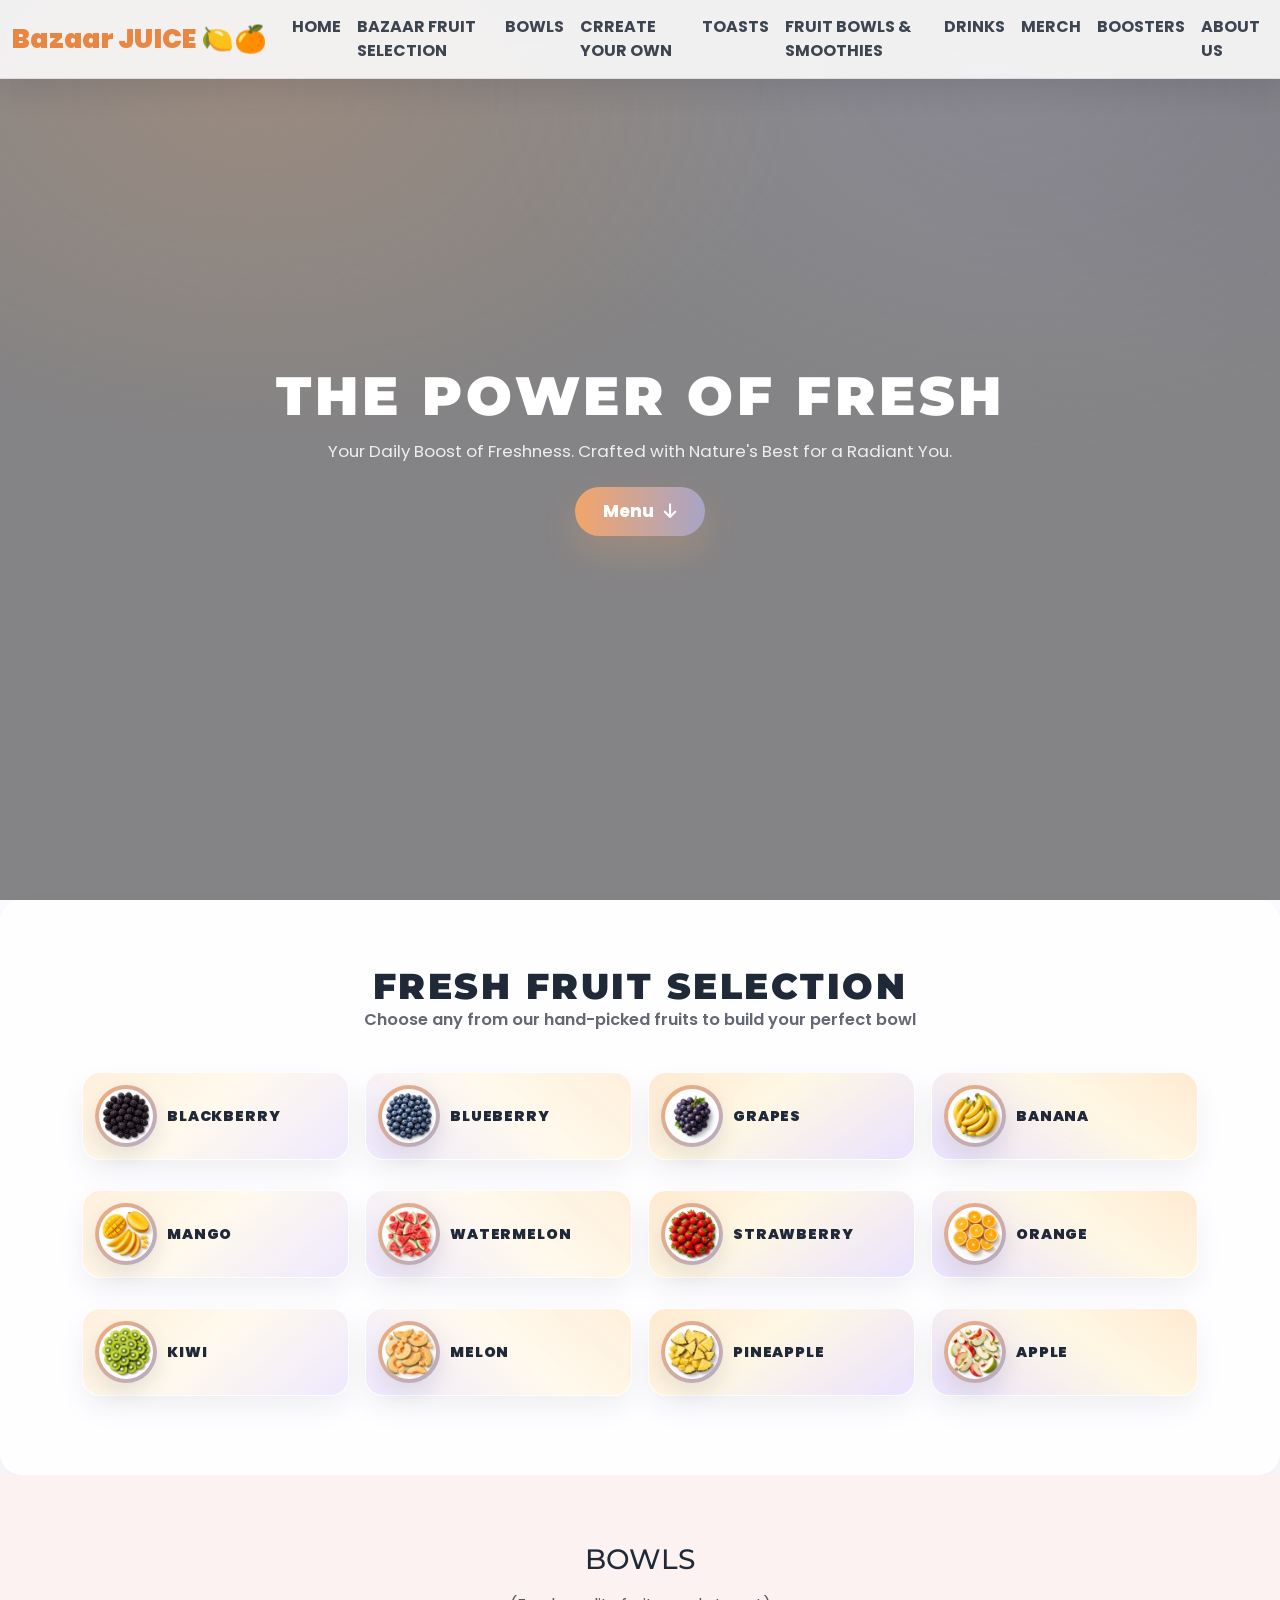
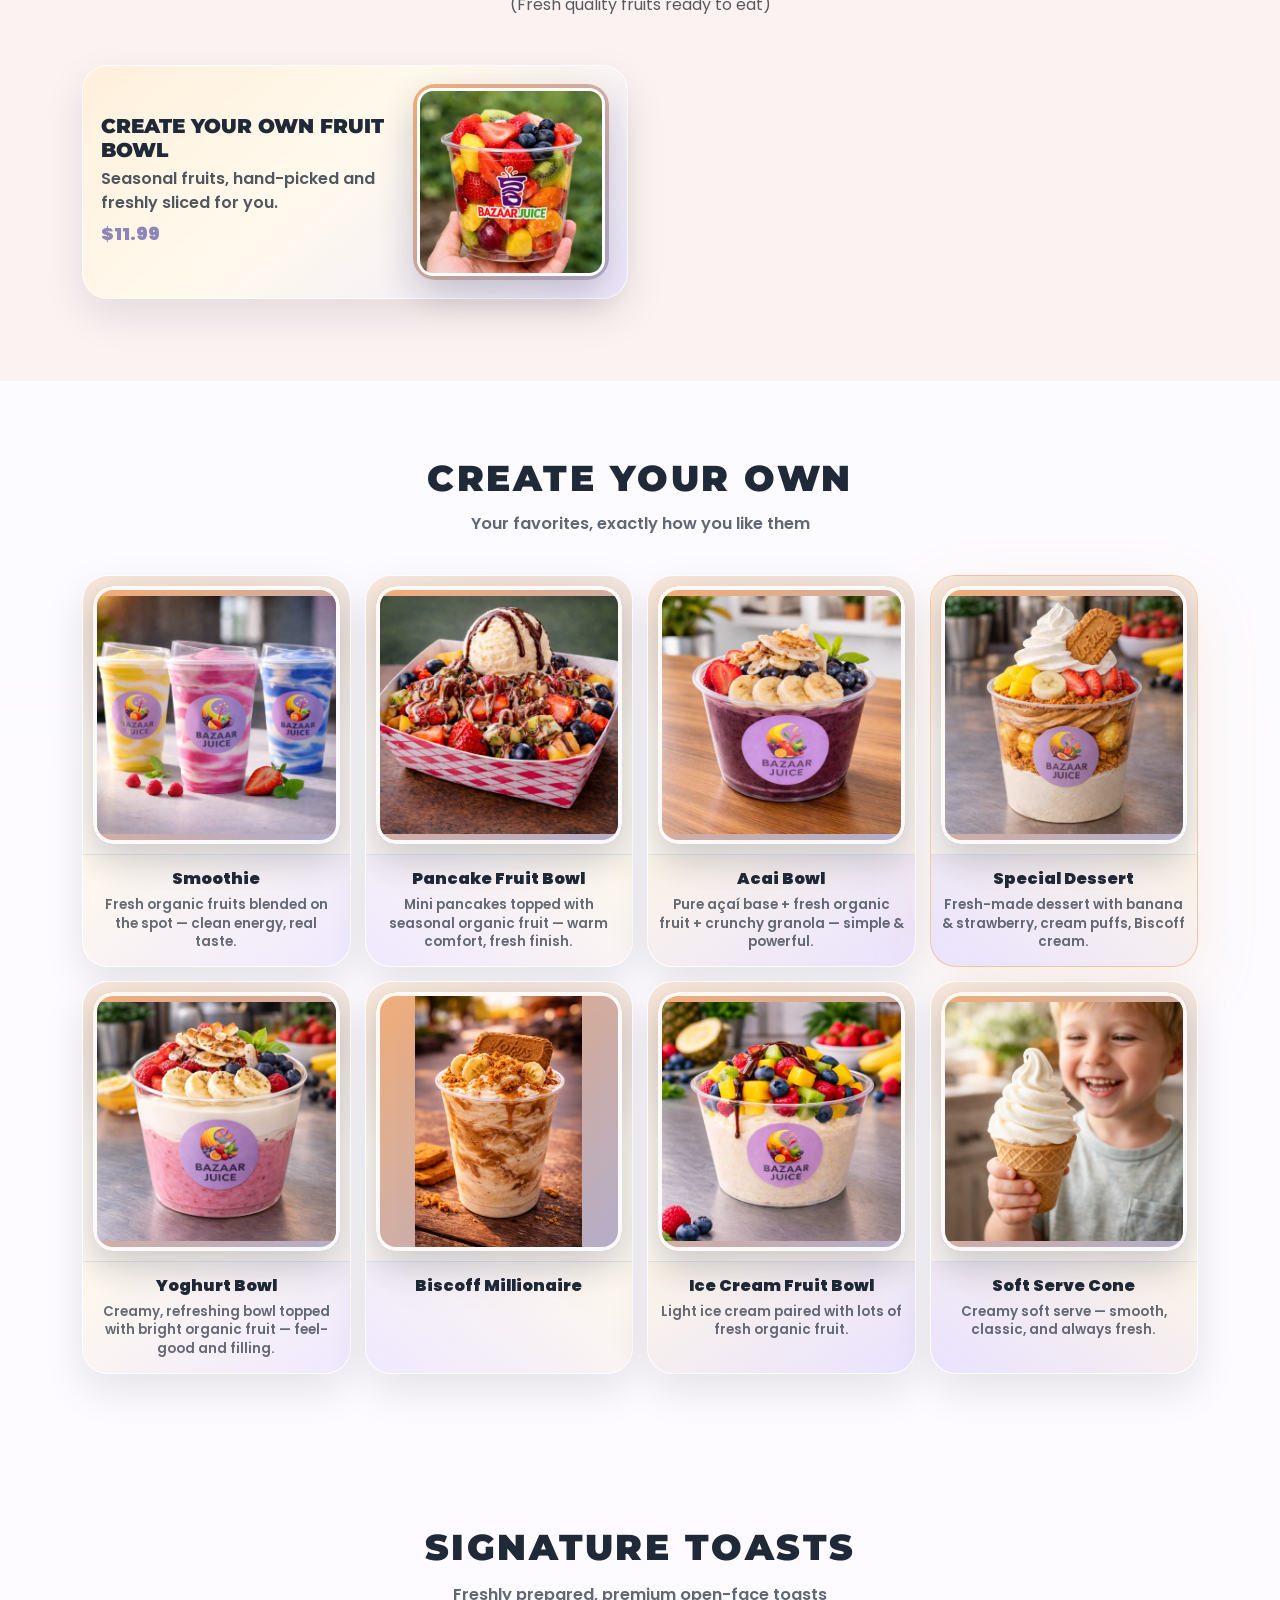
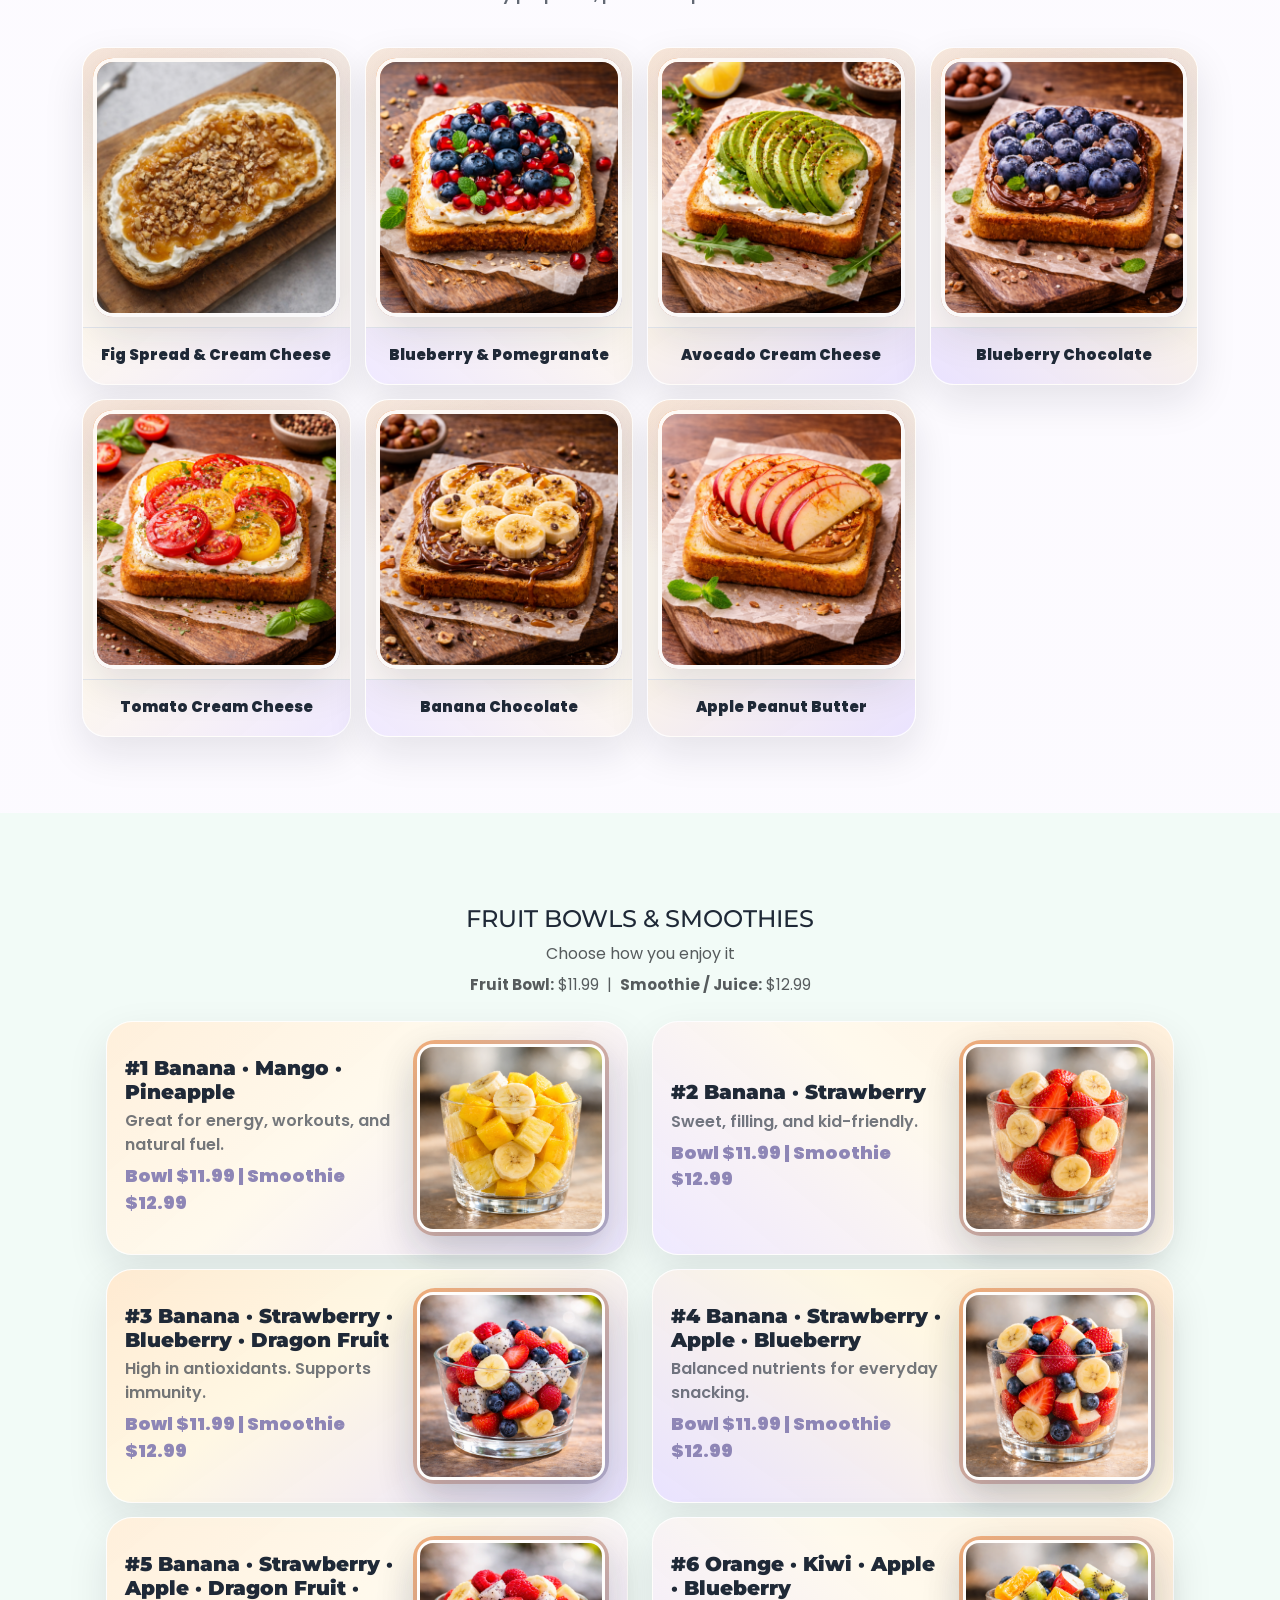
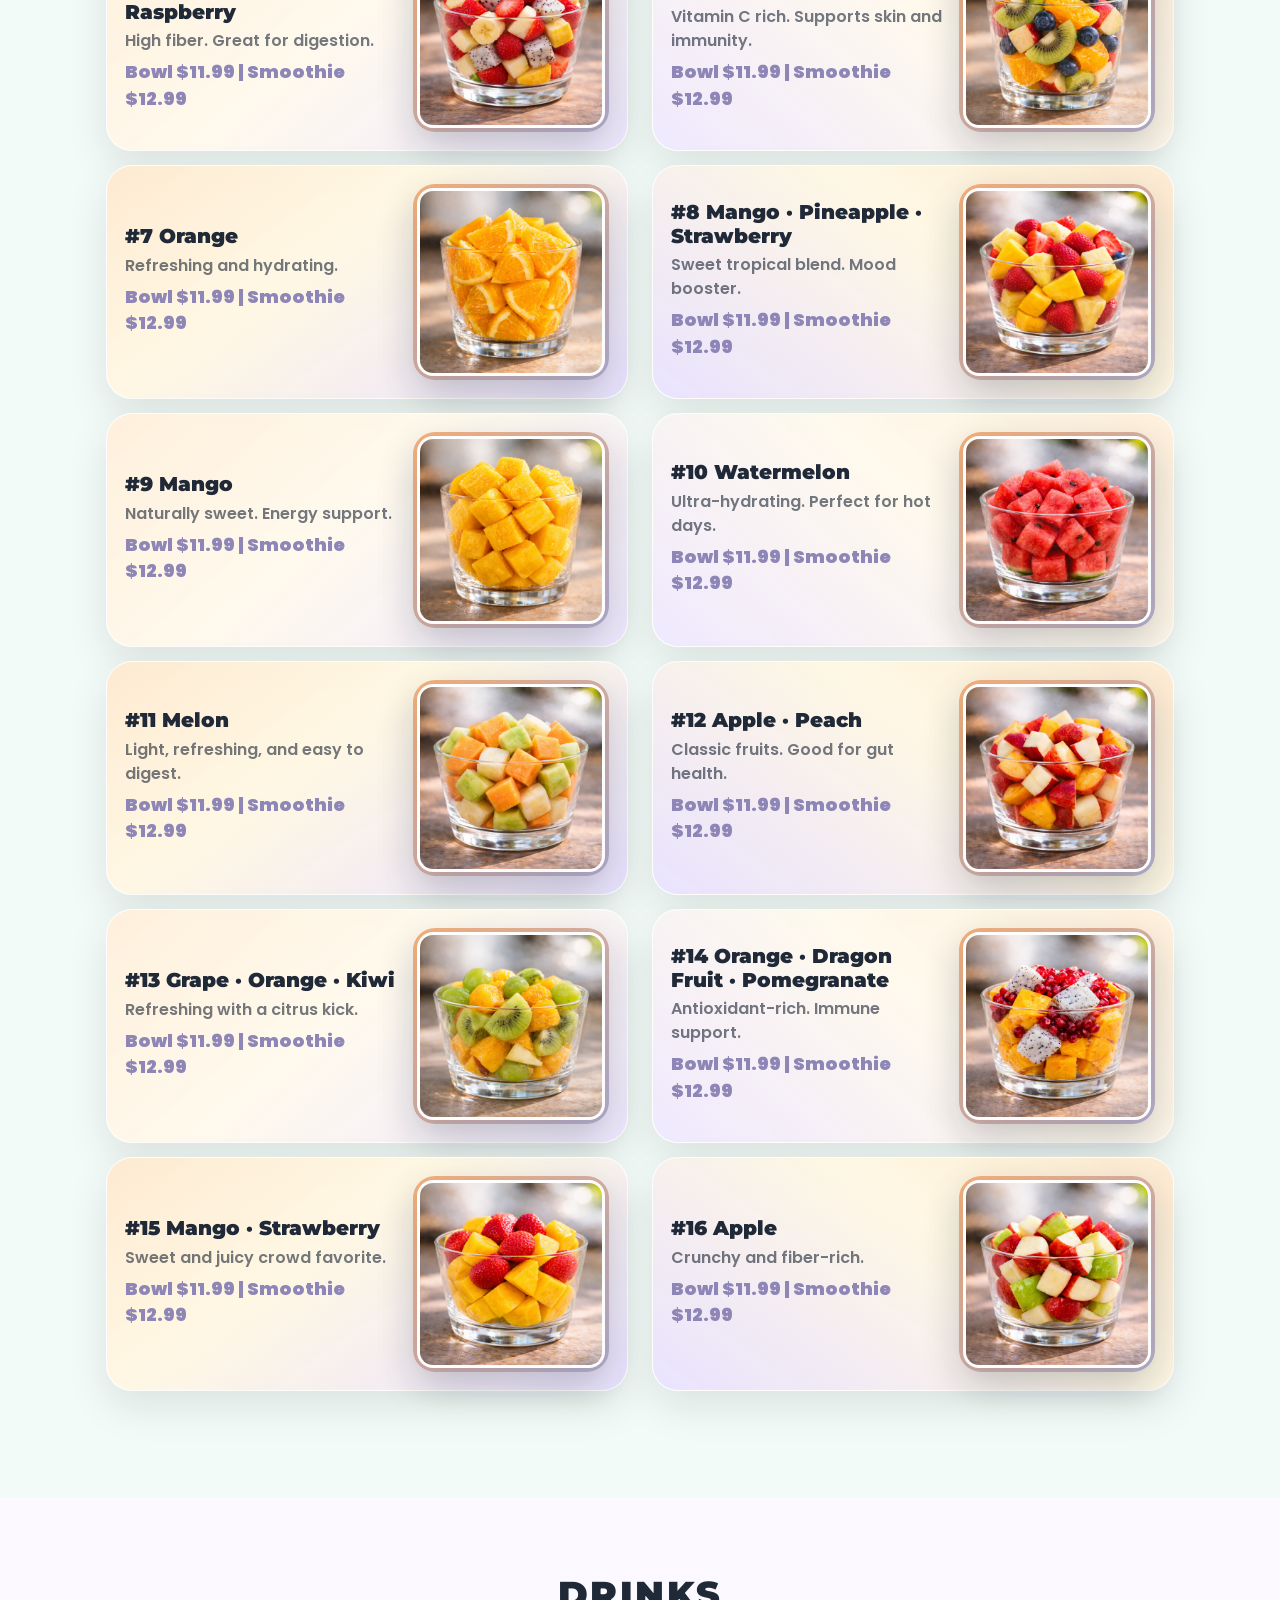
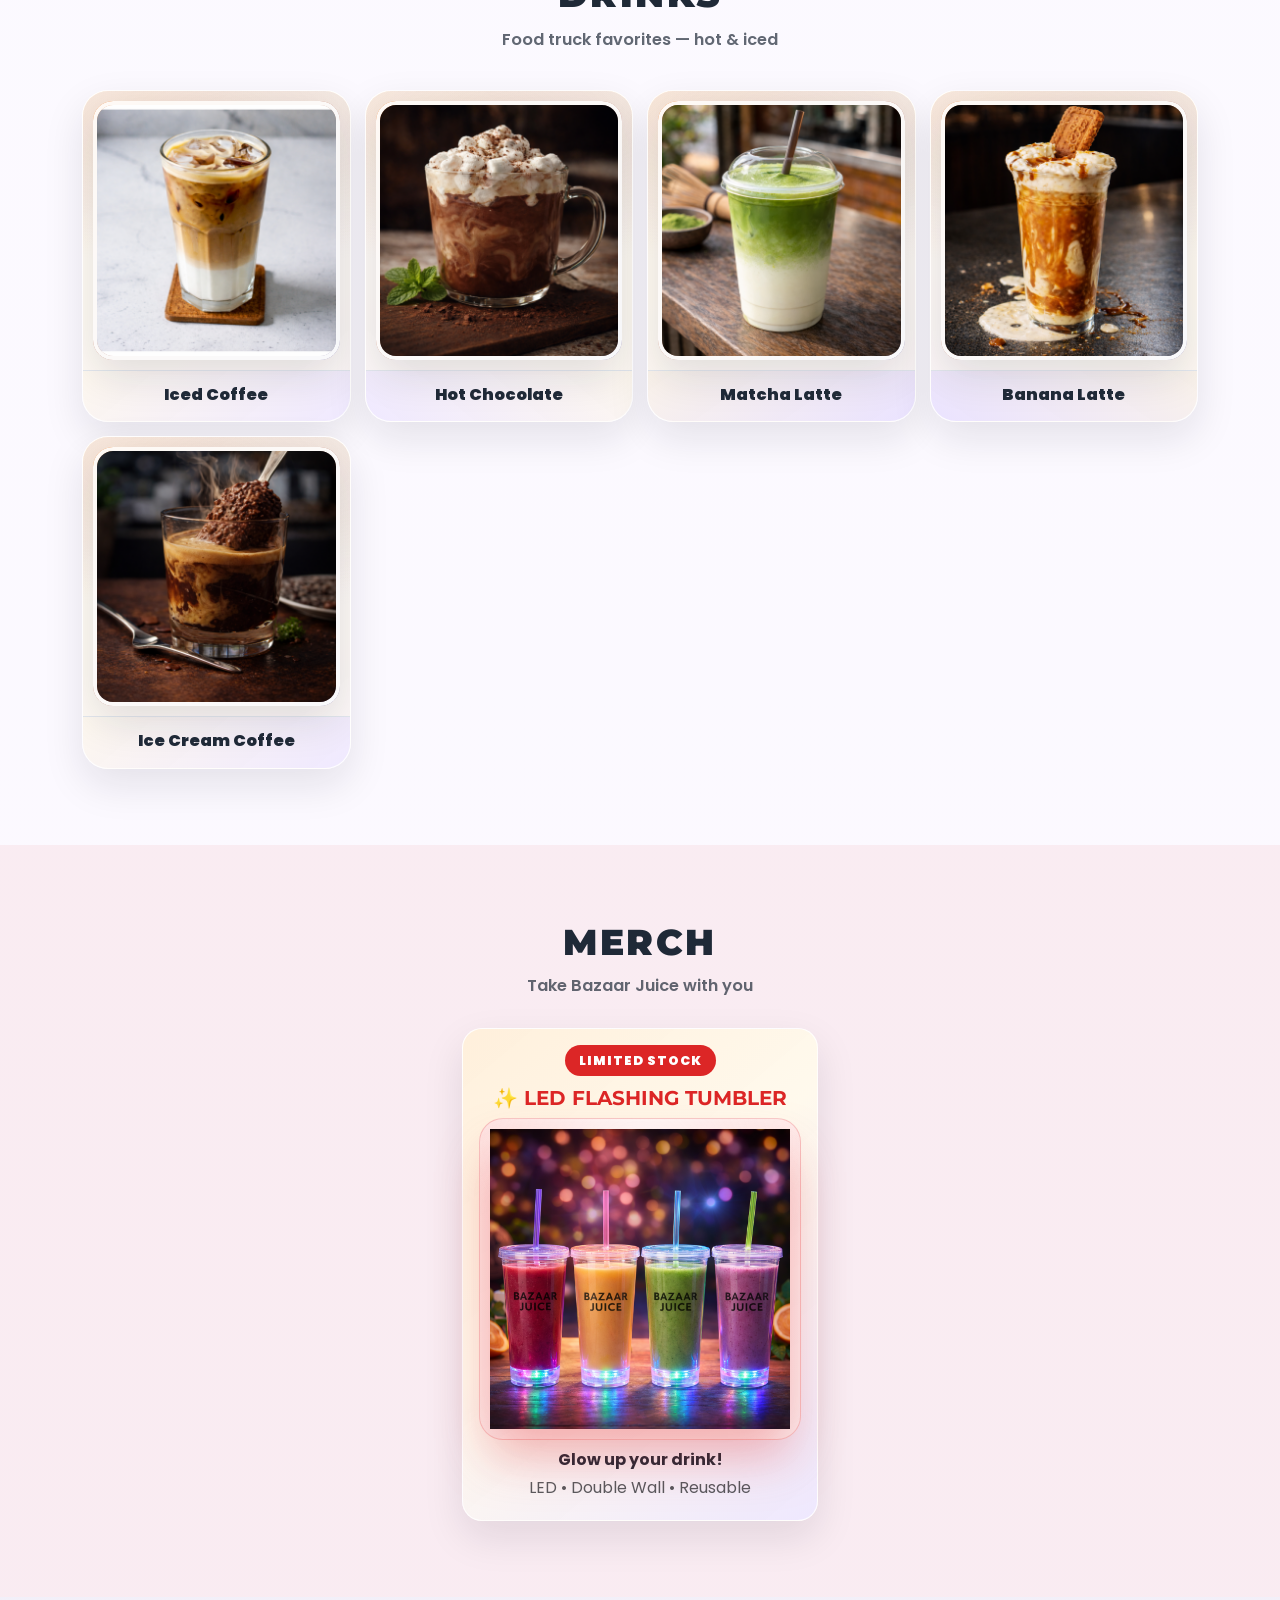
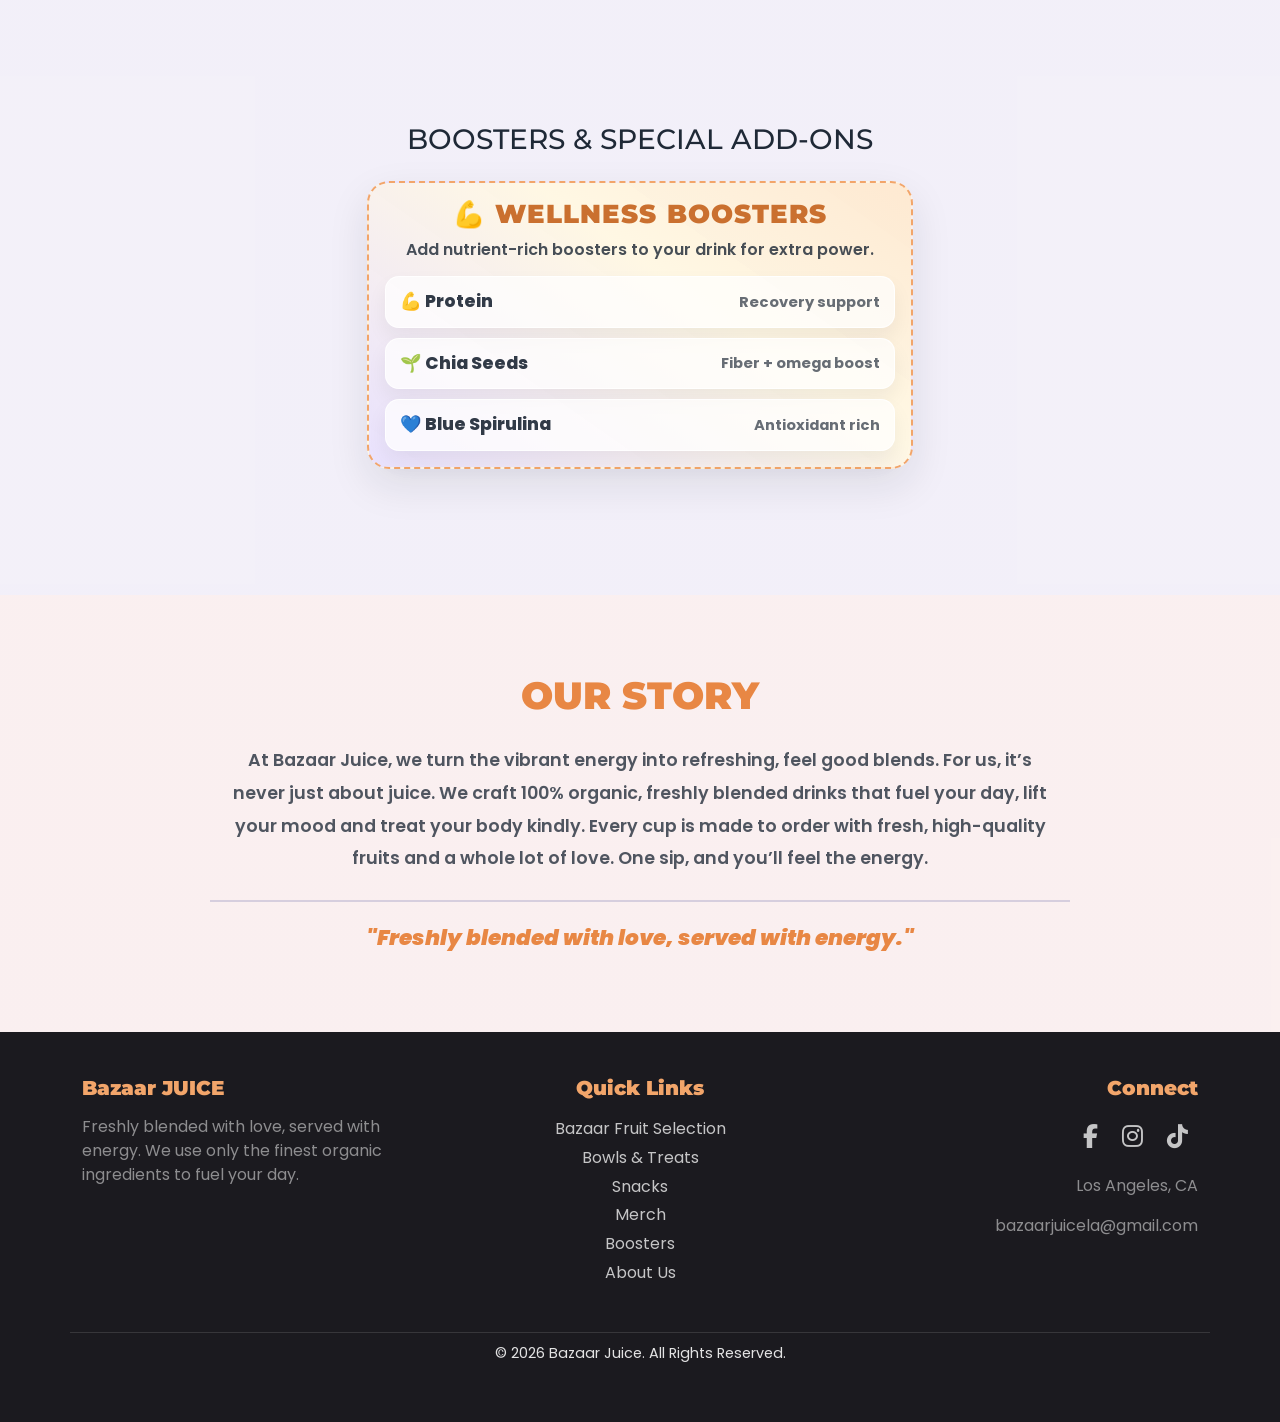
==== commit d349718a: "sfdsaaaa" ====
--- a/index.html
+++ b/index.html
@@ -1271,7 +1271,7 @@
         }
 
         .row.g-3.mt-4 {
-          row-gap: 10px !important;
+          row-gap: 8px !important;
         }
 
         .row > [class*="col-"] {
@@ -1295,6 +1295,47 @@
           line-height: 1.35;
         }
 
+        /* Fruit Bowls & Smoothies: left two-line details + right price line */
+        #fruit-cups-section .menu-item {
+          padding: 10px 10px 12px;
+          gap: 10px;
+        }
+
+        #fruit-cups-section .menu-item-content {
+          display: grid;
+          grid-template-columns: minmax(0, 1fr) auto;
+          grid-template-areas:
+            "title price"
+            "desc price";
+          column-gap: 10px;
+          row-gap: 3px;
+          align-items: center;
+        }
+
+        #fruit-cups-section .menu-item-content h5 {
+          grid-area: title;
+          margin: 0;
+          font-size: 0.96rem;
+          line-height: 1.2;
+        }
+
+        #fruit-cups-section .menu-item-content .text-muted {
+          grid-area: desc;
+          margin: 0;
+          font-size: 0.82rem;
+          line-height: 1.3;
+        }
+
+        #fruit-cups-section .menu-item-content .price-tag {
+          grid-area: price;
+          margin: 0;
+          text-align: right;
+          white-space: nowrap;
+          font-size: 0.82rem;
+          line-height: 1.2;
+          color: var(--accent-orange-deep);
+        }
+
         .menu-item-image-wrapper {
           width: 104px;
           height: 104px;
@@ -1318,6 +1359,37 @@
         .fruit-name {
           font-size: 0.78rem;
           letter-spacing: 0.04em;
+        }
+
+        /* Fresh Fruit Selection: bigger images + tighter grid spacing */
+        #menu-fruits .row.g-3.mt-4 {
+          --bs-gutter-x: 0.42rem;
+          --bs-gutter-y: 0.42rem;
+          row-gap: 6px !important;
+        }
+
+        #menu-fruits .fruit-card {
+          flex-direction: column;
+          align-items: center !important;
+          justify-content: center;
+          text-align: center;
+          gap: 8px;
+          padding: 9px 8px;
+          border-radius: 15px;
+        }
+
+        #menu-fruits .fruit-img {
+          width: 76px;
+          height: 76px;
+          padding: 3px;
+          box-shadow: 0 14px 26px rgba(17, 24, 39, 0.12);
+        }
+
+        #menu-fruits .fruit-name {
+          font-size: 0.73rem;
+          line-height: 1.2;
+          letter-spacing: 0.03em;
+          text-align: center;
         }
 
         .drinks-grid,
@@ -1424,6 +1496,29 @@
 
         .menu-item-image-wrapper img {
           object-fit: contain;
+        }
+
+        /* Fruit Bowls & Smoothies: edge-to-edge image on mobile */
+        #fruit-cups-section .menu-item-image-wrapper {
+          margin: -10px -10px 6px;
+          width: calc(100% + 20px);
+          height: auto;
+          aspect-ratio: 4 / 3;
+          padding: 0;
+          border-radius: 16px 16px 11px 11px;
+          background: none;
+          box-shadow: none;
+          overflow: hidden;
+        }
+
+        #fruit-cups-section .menu-item-image-wrapper img {
+          width: 100%;
+          height: 100%;
+          padding: 0;
+          border-radius: 0;
+          object-fit: cover;
+          background: transparent;
+          filter: none;
         }
 
         .drinks-grid,
@@ -1459,6 +1554,30 @@
 
         .hero h1 {
           font-size: 1.4rem;
+        }
+
+        #menu-fruits .fruit-img {
+          width: 68px;
+          height: 68px;
+        }
+
+        #menu-fruits .fruit-name {
+          font-size: 0.7rem;
+        }
+      }
+
+      /* Fresh Fruit Selection: 3 cols on larger phones, 2 cols on smaller phones */
+      @media (min-width: 560px) and (max-width: 767px) {
+        #menu-fruits .row.g-3.mt-4 > [class*="col-"] {
+          flex: 0 0 33.333333%;
+          max-width: 33.333333%;
+        }
+      }
+
+      @media (max-width: 559.98px) {
+        #menu-fruits .row.g-3.mt-4 > [class*="col-"] {
+          flex: 0 0 50%;
+          max-width: 50%;
         }
       }
 
@@ -1814,7 +1933,7 @@
                 <div class="menu-item-content">
                   <h5>#1 Banana · Mango · Pineapple</h5>
                   <p class="text-muted">Great for energy, workouts, and natural fuel.</p>
-                  <p class="price-tag">Fruit Bowl $11.99 · Smoothie / Juice $12.99</p>
+                  <p class="price-tag">Bowl $11.99 | Smoothie $12.99</p>
                 </div>
                 <div class="menu-item-image-wrapper">
                   <img src="src/public/banana-mango-pineapple.png" alt="Banana Mango Pineapple" />
@@ -1827,7 +1946,7 @@
                 <div class="menu-item-content">
                   <h5>#2 Banana · Strawberry</h5>
                   <p class="text-muted">Sweet, filling, and kid-friendly.</p>
-                  <p class="price-tag">Fruit Bowl $11.99 · Smoothie / Juice $12.99</p>
+                  <p class="price-tag">Bowl $11.99 | Smoothie $12.99</p>
                 </div>
                 <div class="menu-item-image-wrapper">
                   <img src="src/public/banana-strawberry.png" alt="Banana Strawberry" />
@@ -1840,7 +1959,7 @@
                 <div class="menu-item-content">
                   <h5>#3 Banana · Strawberry · Blueberry · Dragon Fruit</h5>
                   <p class="text-muted">High in antioxidants. Supports immunity.</p>
-                  <p class="price-tag">Fruit Bowl $11.99 · Smoothie / Juice $12.99</p>
+                  <p class="price-tag">Bowl $11.99 | Smoothie $12.99</p>
                 </div>
                 <div class="menu-item-image-wrapper">
                   <img src="src/public/banana-strawberry-blueberry-dragonfruit.png" alt="Banana Strawberry Blueberry Dragonfruit" />
@@ -1853,7 +1972,7 @@
                 <div class="menu-item-content">
                   <h5>#4 Banana · Strawberry · Apple · Blueberry</h5>
                   <p class="text-muted">Balanced nutrients for everyday snacking.</p>
-                  <p class="price-tag">Fruit Bowl $11.99 · Smoothie / Juice $12.99</p>
+                  <p class="price-tag">Bowl $11.99 | Smoothie $12.99</p>
                 </div>
                 <div class="menu-item-image-wrapper">
                   <img src="src/public/banana-strawberry-apple-blueberry.png" alt="Banana Strawberry Apple Blueberry" />
@@ -1866,7 +1985,7 @@
                 <div class="menu-item-content">
                   <h5>#5 Banana · Strawberry · Apple · Dragon Fruit · Raspberry</h5>
                   <p class="text-muted">High fiber. Great for digestion.</p>
-                  <p class="price-tag">Fruit Bowl $11.99 · Smoothie / Juice $12.99</p>
+                  <p class="price-tag">Bowl $11.99 | Smoothie $12.99</p>
                 </div>
                 <div class="menu-item-image-wrapper">
                   <img src="src/public/banana-strawberry-apple-dragonfruit-raspberry.png" alt="Banana Strawberry Apple Dragonfruit Raspberry" />
@@ -1879,7 +1998,7 @@
                 <div class="menu-item-content">
                   <h5>#6 Orange · Kiwi · Apple · Blueberry</h5>
                   <p class="text-muted">Vitamin C rich. Supports skin and immunity.</p>
-                  <p class="price-tag">Fruit Bowl $11.99 · Smoothie / Juice $12.99</p>
+                  <p class="price-tag">Bowl $11.99 | Smoothie $12.99</p>
                 </div>
                 <div class="menu-item-image-wrapper">
                   <img src="src/public/orange-kiwi-apple-blueberry.png" alt="Orange Kiwi Apple Blueberry" />
@@ -1892,7 +2011,7 @@
                 <div class="menu-item-content">
                   <h5>#7 Orange</h5>
                   <p class="text-muted">Refreshing and hydrating.</p>
-                  <p class="price-tag">Fruit Bowl $11.99 · Smoothie / Juice $12.99</p>
+                  <p class="price-tag">Bowl $11.99 | Smoothie $12.99</p>
                 </div>
                 <div class="menu-item-image-wrapper">
                   <img src="src/public/orange.png" alt="Orange" />
@@ -1905,7 +2024,7 @@
                 <div class="menu-item-content">
                   <h5>#8 Mango · Pineapple · Strawberry</h5>
                   <p class="text-muted">Sweet tropical blend. Mood booster.</p>
-                  <p class="price-tag">Fruit Bowl $11.99 · Smoothie / Juice $12.99</p>
+                  <p class="price-tag">Bowl $11.99 | Smoothie $12.99</p>
                 </div>
                 <div class="menu-item-image-wrapper">
                   <img src="src/public/mango-pineapple-strawberry.png" alt="Mango Pineapple Strawberry" />
@@ -1918,7 +2037,7 @@
                 <div class="menu-item-content">
                   <h5>#9 Mango</h5>
                   <p class="text-muted">Naturally sweet. Energy support.</p>
-                  <p class="price-tag">Fruit Bowl $11.99 · Smoothie / Juice $12.99</p>
+                  <p class="price-tag">Bowl $11.99 | Smoothie $12.99</p>
                 </div>
                 <div class="menu-item-image-wrapper">
                   <img src="src/public/mango.png" alt="Mango" />
@@ -1931,7 +2050,7 @@
                 <div class="menu-item-content">
                   <h5>#10 Watermelon</h5>
                   <p class="text-muted">Ultra-hydrating. Perfect for hot days.</p>
-                  <p class="price-tag">Fruit Bowl $11.99 · Smoothie / Juice $12.99</p>
+                  <p class="price-tag">Bowl $11.99 | Smoothie $12.99</p>
                 </div>
                 <div class="menu-item-image-wrapper">
                   <img src="src/public/watermelon.png" alt="Watermelon" />
@@ -1944,7 +2063,7 @@
                 <div class="menu-item-content">
                   <h5>#11 Melon</h5>
                   <p class="text-muted">Light, refreshing, and easy to digest.</p>
-                  <p class="price-tag">Fruit Bowl $11.99 · Smoothie / Juice $12.99</p>
+                  <p class="price-tag">Bowl $11.99 | Smoothie $12.99</p>
                 </div>
                 <div class="menu-item-image-wrapper">
                   <img src="src/public/melon.png" alt="Melon" />
@@ -1957,7 +2076,7 @@
                 <div class="menu-item-content">
                   <h5>#12 Apple · Peach</h5>
                   <p class="text-muted">Classic fruits. Good for gut health.</p>
-                  <p class="price-tag">Fruit Bowl $11.99 · Smoothie / Juice $12.99</p>
+                  <p class="price-tag">Bowl $11.99 | Smoothie $12.99</p>
                 </div>
                 <div class="menu-item-image-wrapper">
                   <img src="src/public/apple-peach.png" alt="Apple Peach" />
@@ -1970,7 +2089,7 @@
                 <div class="menu-item-content">
                   <h5>#13 Grape · Orange · Kiwi</h5>
                   <p class="text-muted">Refreshing with a citrus kick.</p>
-                  <p class="price-tag">Fruit Bowl $11.99 · Smoothie / Juice $12.99</p>
+                  <p class="price-tag">Bowl $11.99 | Smoothie $12.99</p>
                 </div>
                 <div class="menu-item-image-wrapper">
                   <img src="src/public/grape-orange-kiwi.png" alt="Grape Orange Kiwi" />
@@ -1983,7 +2102,7 @@
                 <div class="menu-item-content">
                   <h5>#14 Orange · Dragon Fruit · Pomegranate</h5>
                   <p class="text-muted">Antioxidant-rich. Immune support.</p>
-                  <p class="price-tag">Fruit Bowl $11.99 · Smoothie / Juice $12.99</p>
+                  <p class="price-tag">Bowl $11.99 | Smoothie $12.99</p>
                 </div>
                 <div class="menu-item-image-wrapper">
                   <img src="src/public/orange-dragonfruit-pomegranate.png" alt="Orange Dragonfruit Pomegranate" />
@@ -1996,7 +2115,7 @@
                 <div class="menu-item-content">
                   <h5>#15 Mango · Strawberry</h5>
                   <p class="text-muted">Sweet and juicy crowd favorite.</p>
-                  <p class="price-tag">Fruit Bowl $11.99 · Smoothie / Juice $12.99</p>
+                  <p class="price-tag">Bowl $11.99 | Smoothie $12.99</p>
                 </div>
                 <div class="menu-item-image-wrapper">
                   <img src="src/public/mango-strawberry.png" alt="Mango Strawberry" />
@@ -2009,7 +2128,7 @@
                 <div class="menu-item-content">
                   <h5>#16 Apple</h5>
                   <p class="text-muted">Crunchy and fiber-rich.</p>
-                  <p class="price-tag">Fruit Bowl $11.99 · Smoothie / Juice $12.99</p>
+                  <p class="price-tag">Bowl $11.99 | Smoothie $12.99</p>
                 </div>
                 <div class="menu-item-image-wrapper">
                   <img src="src/public/apple.png" alt="Apple" />
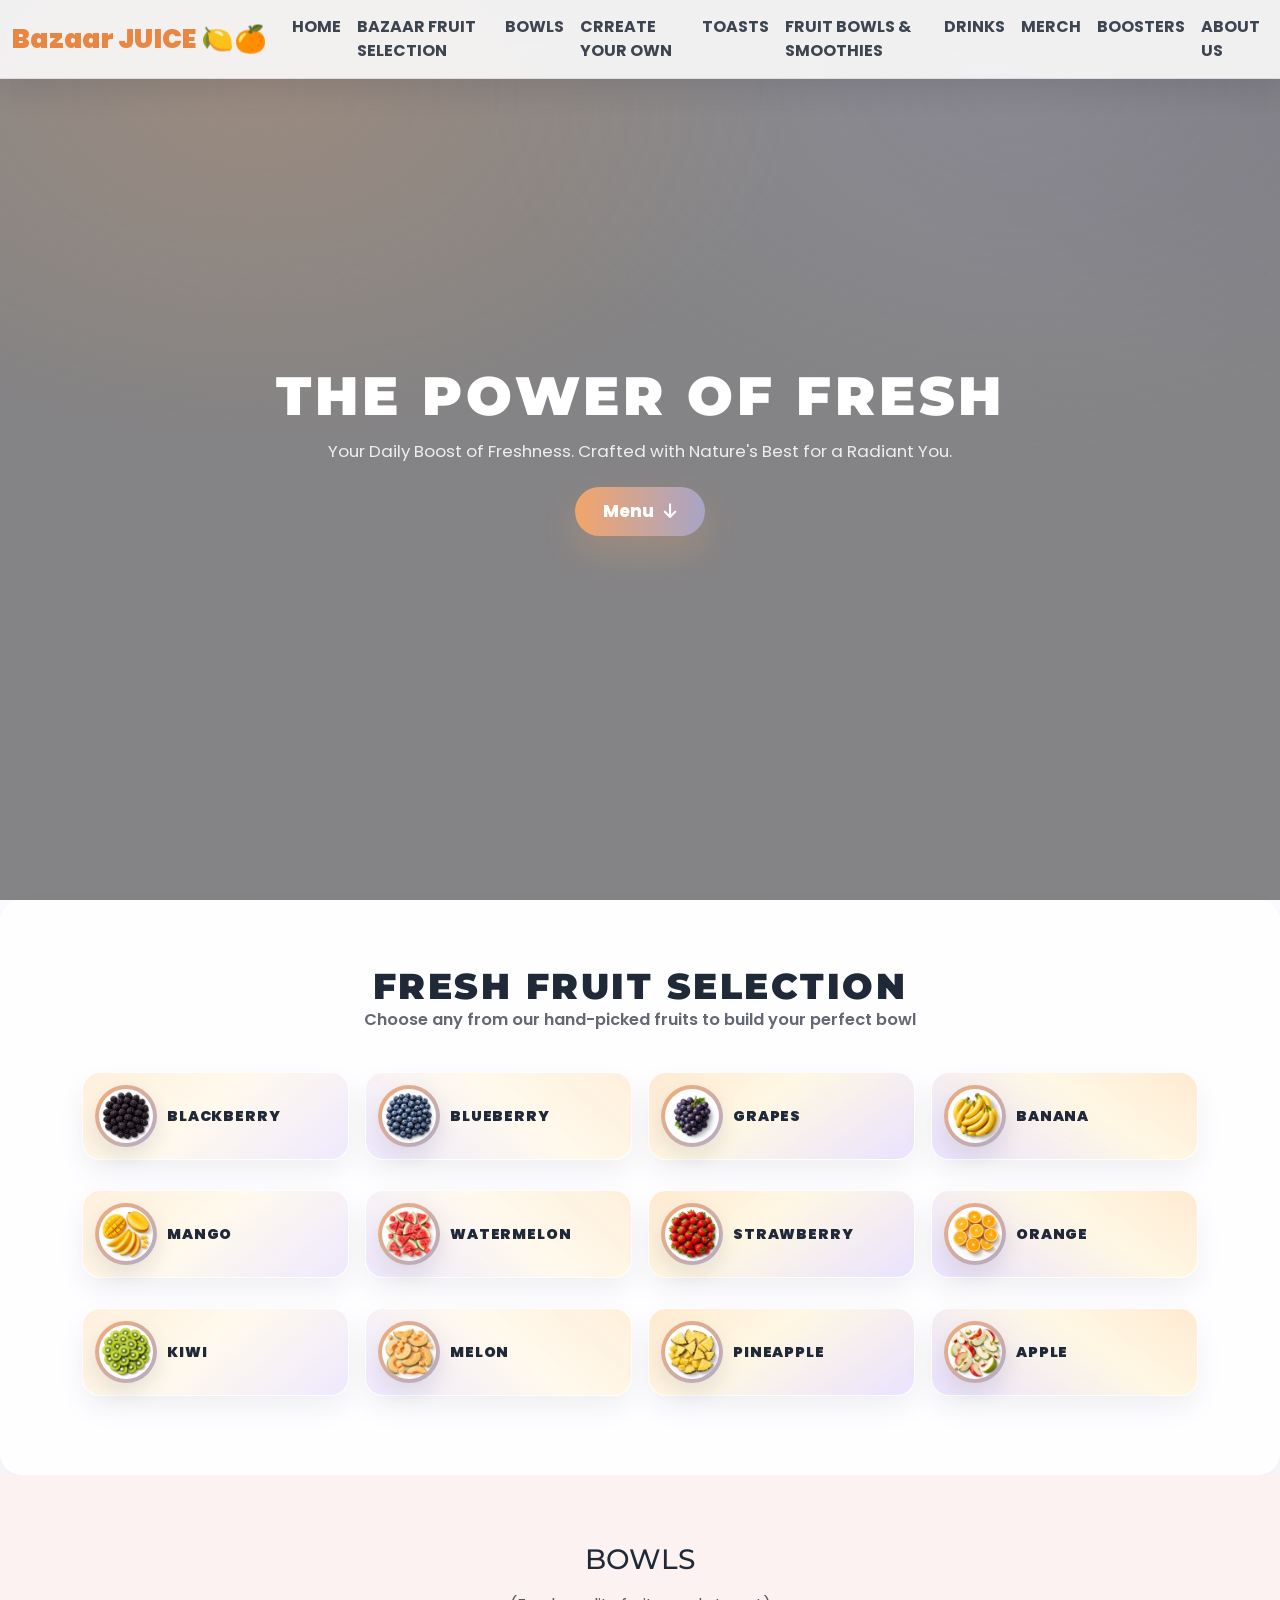
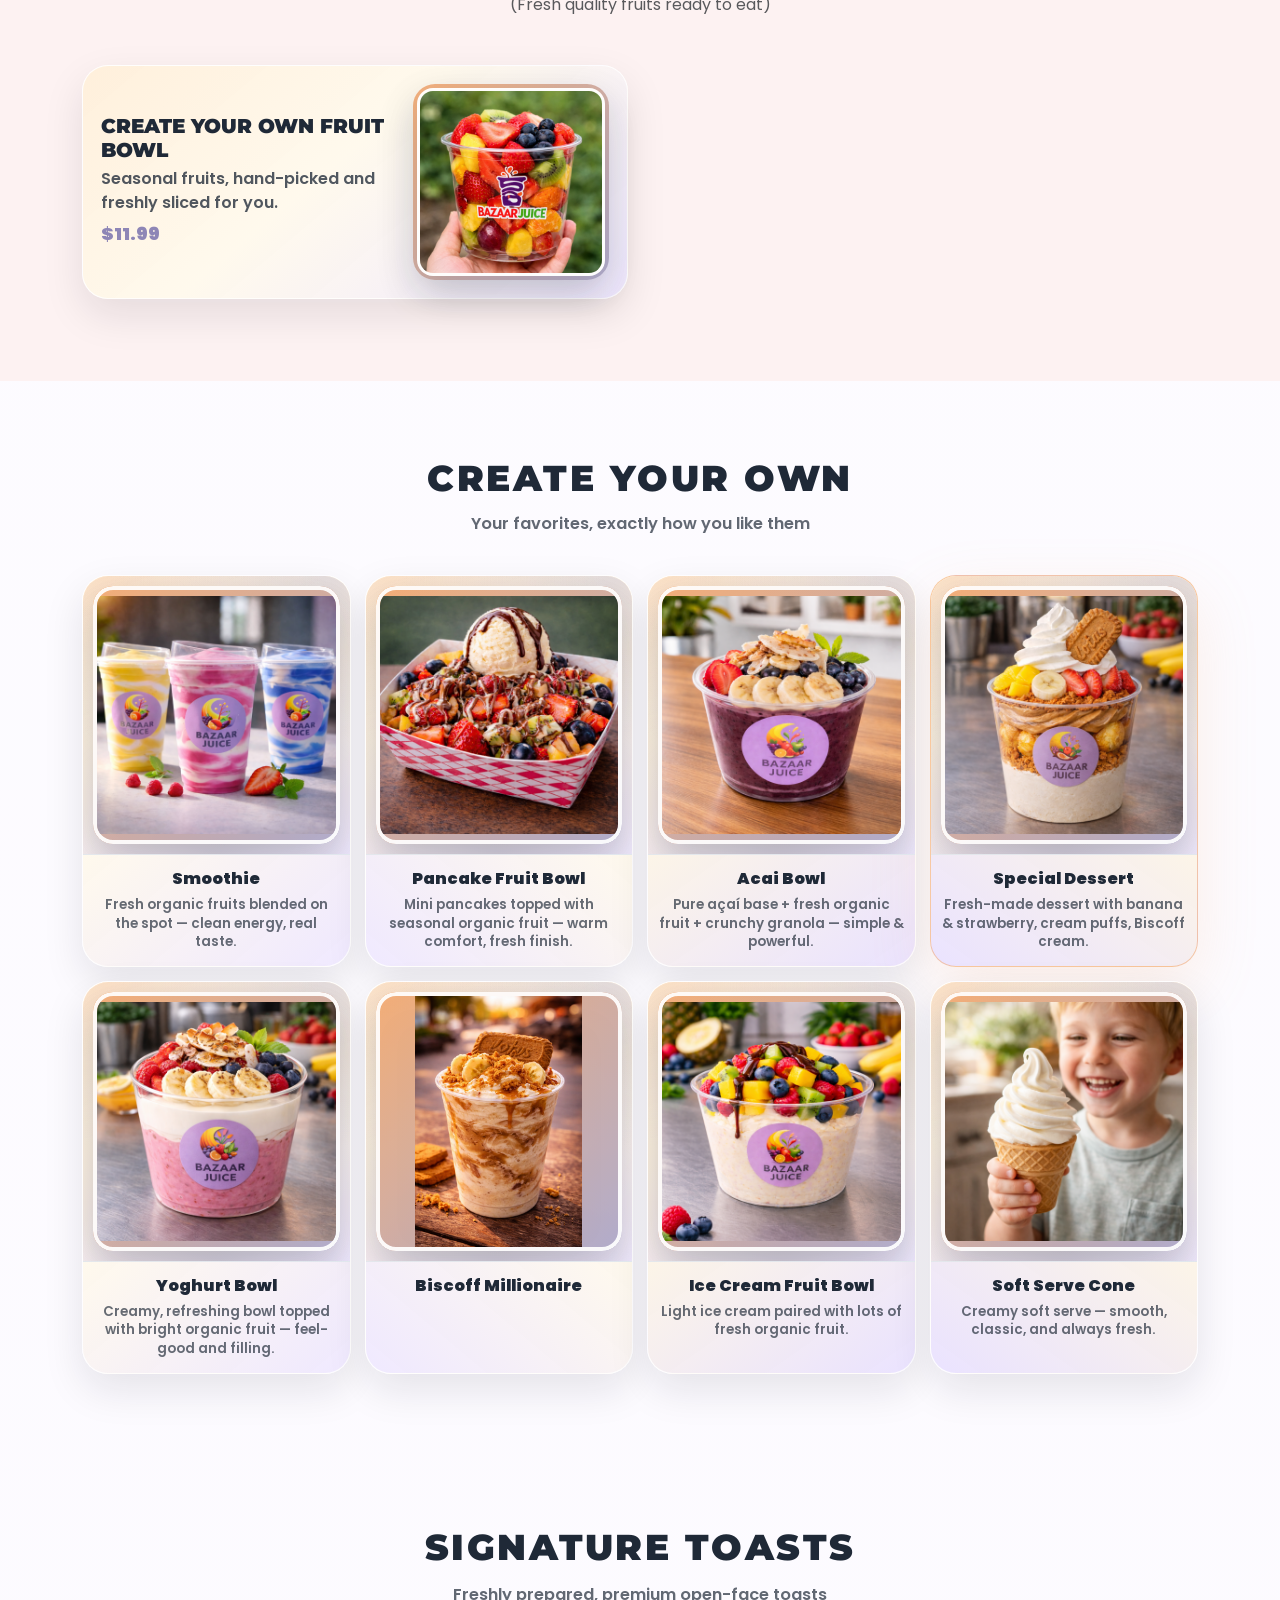
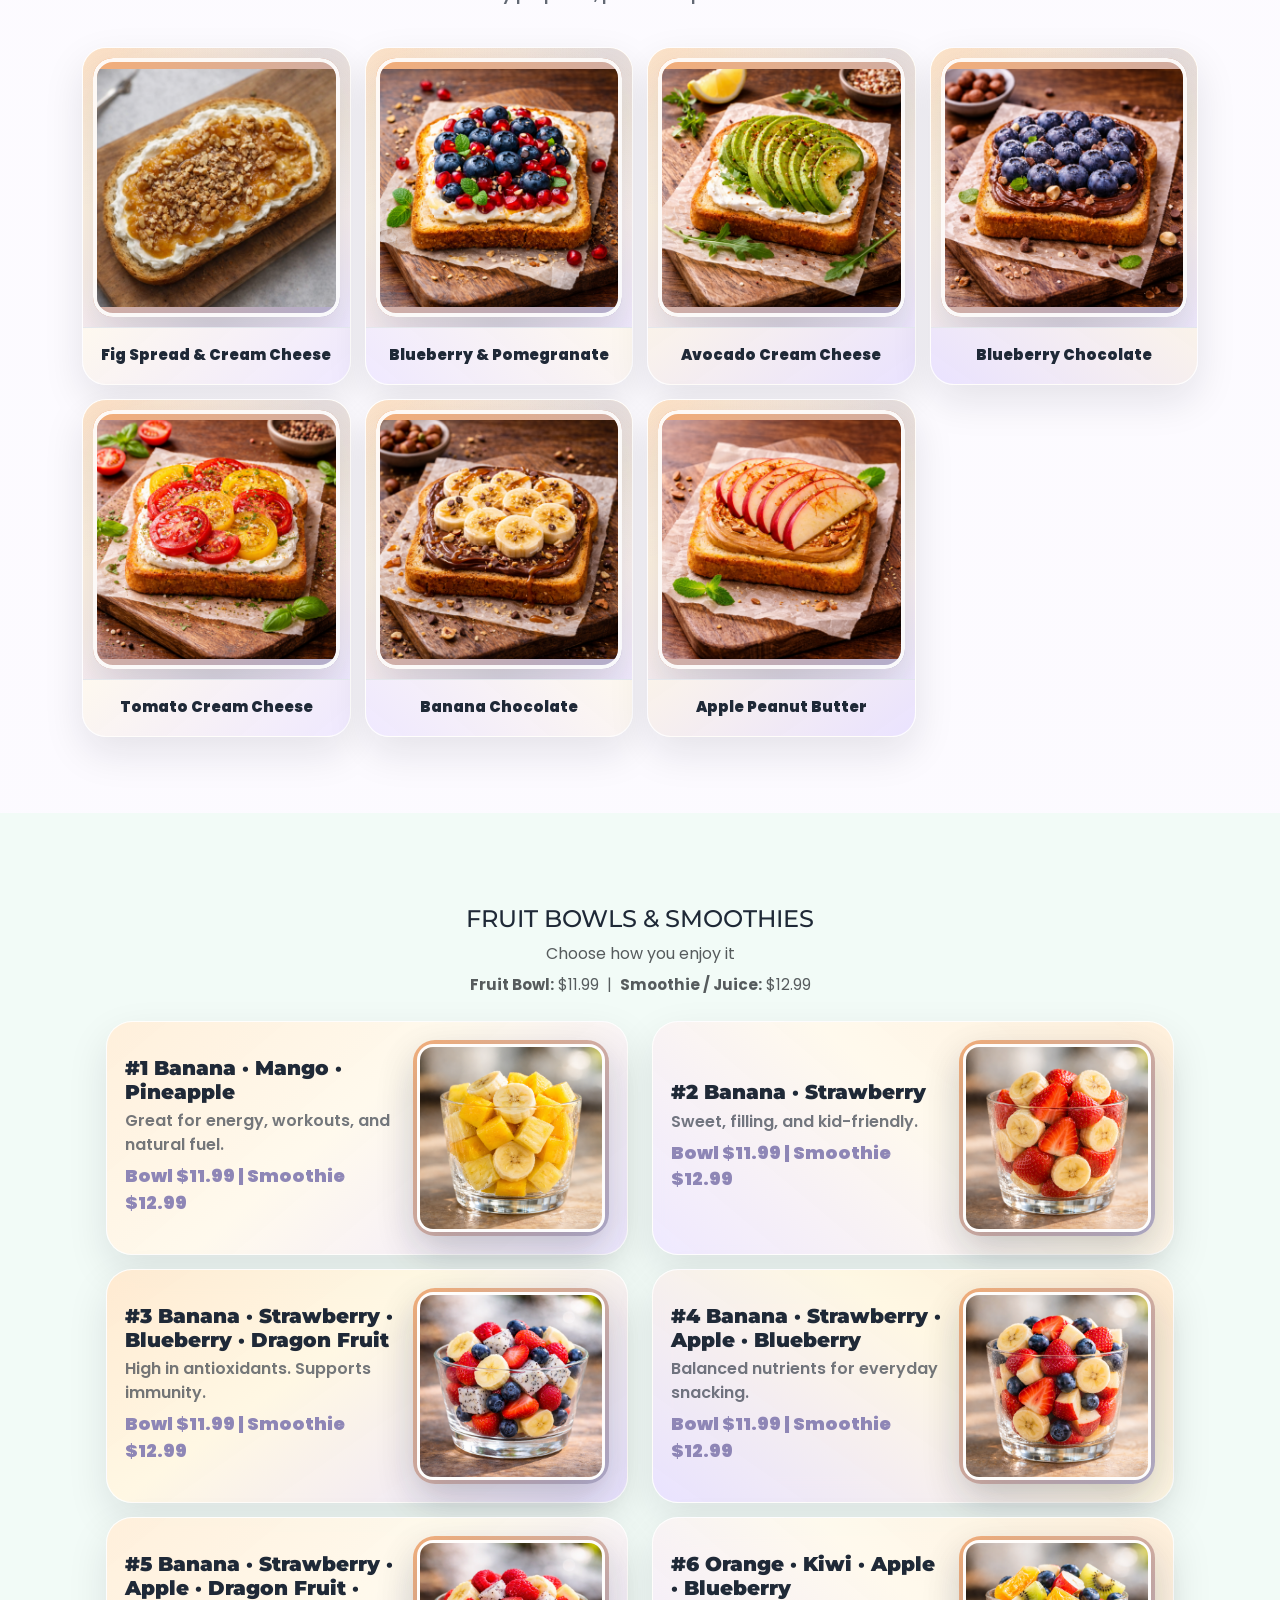
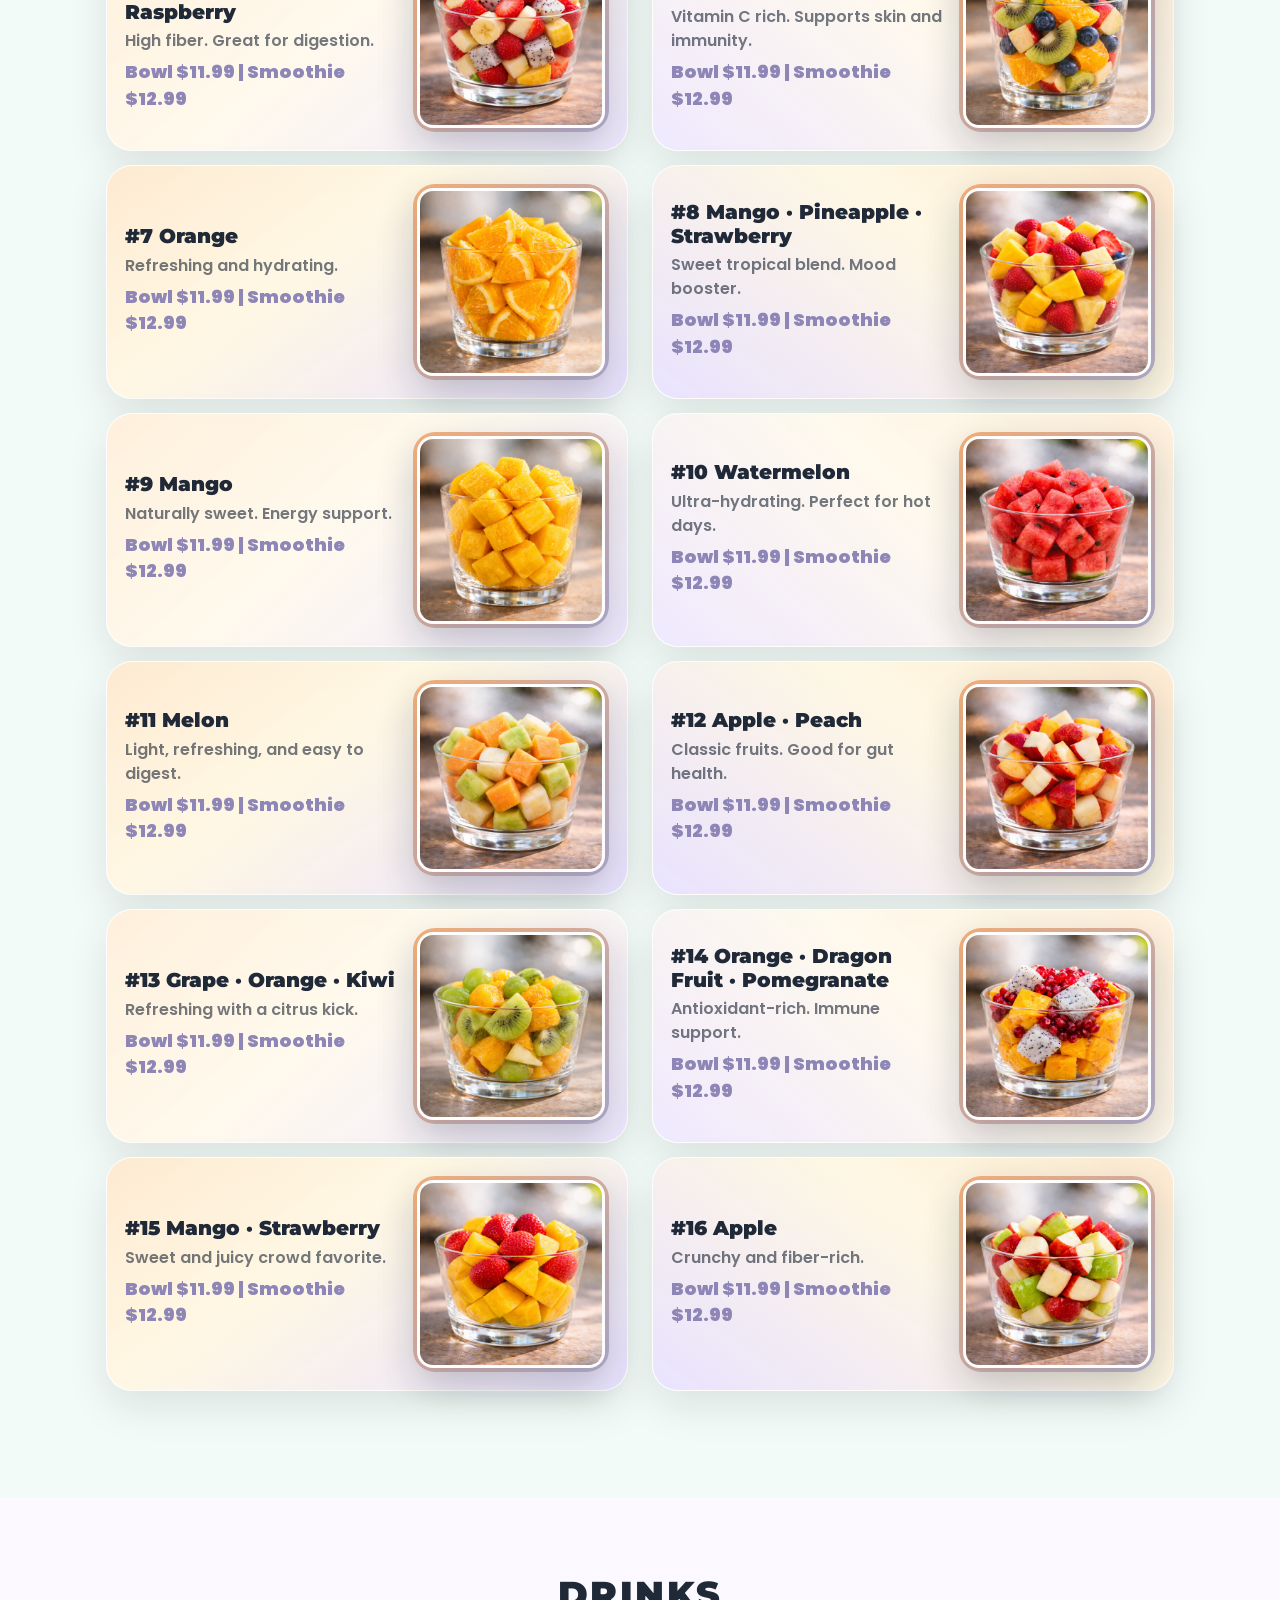
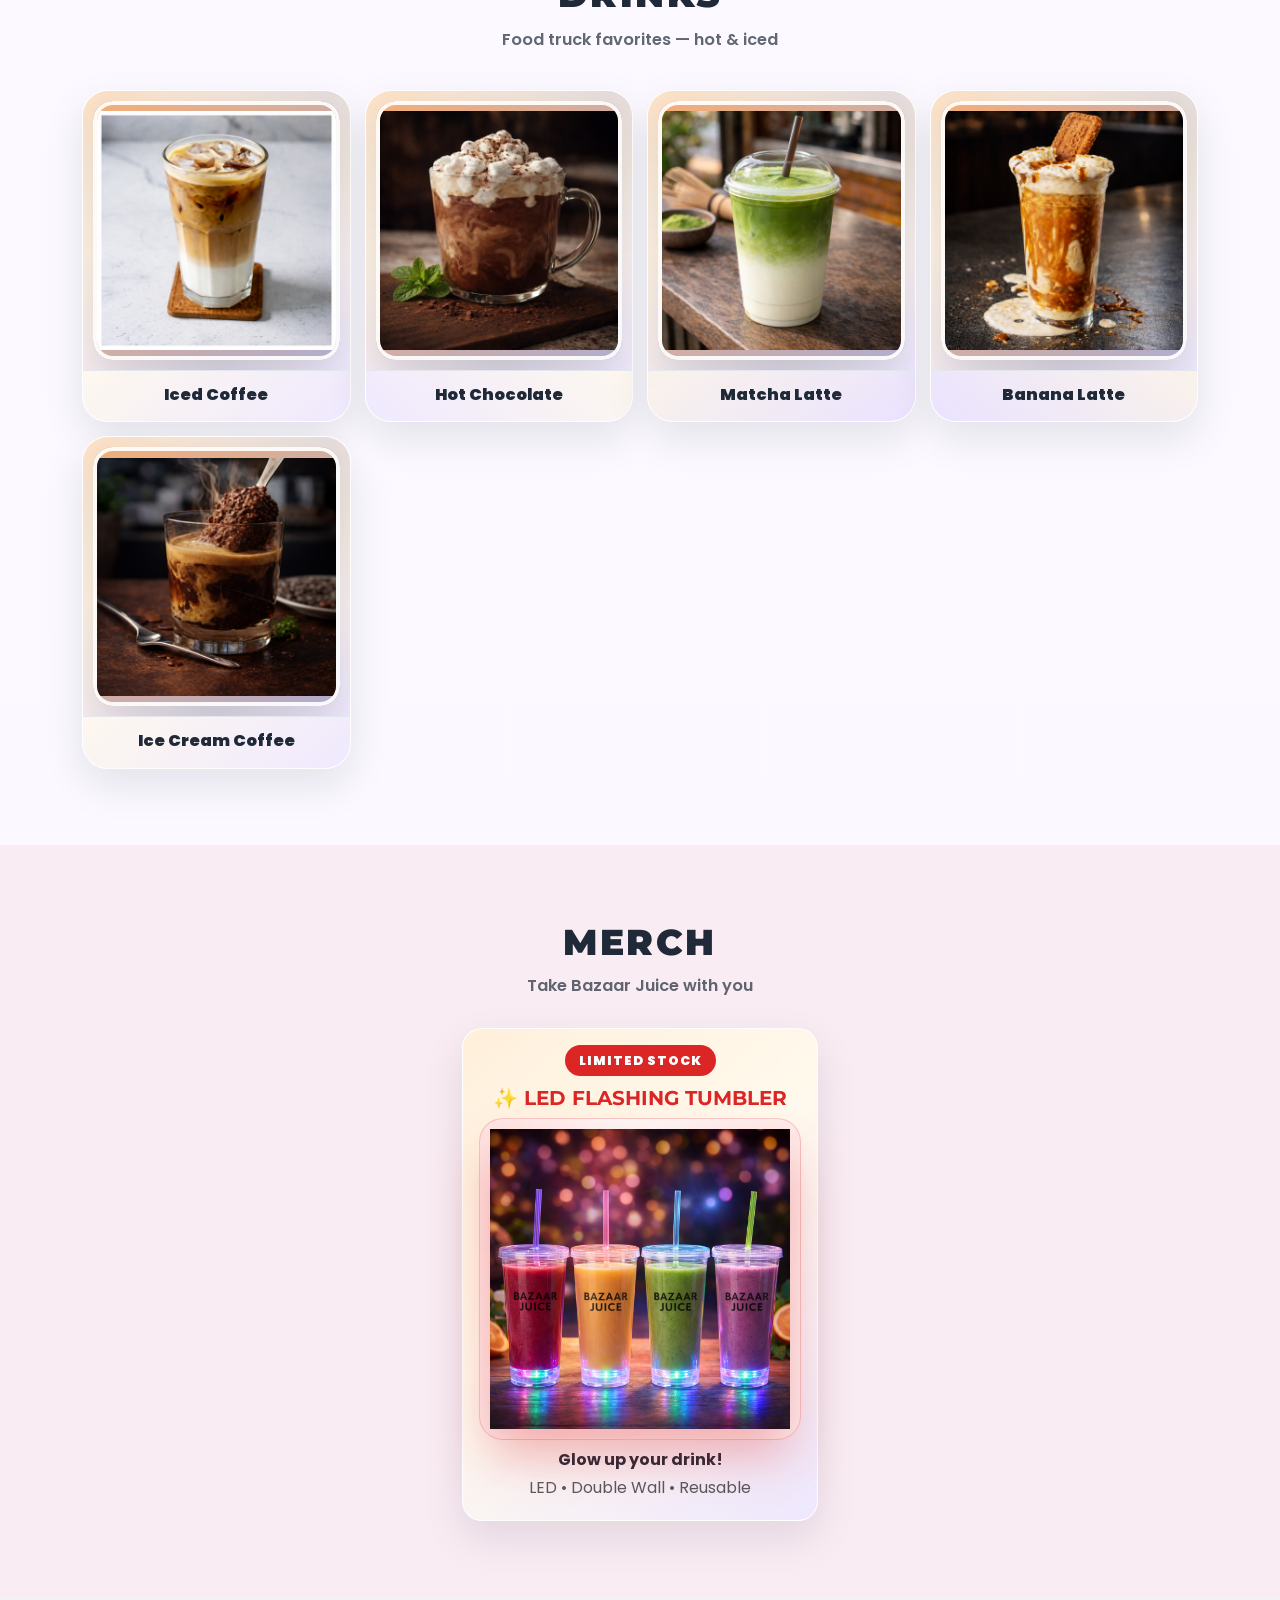
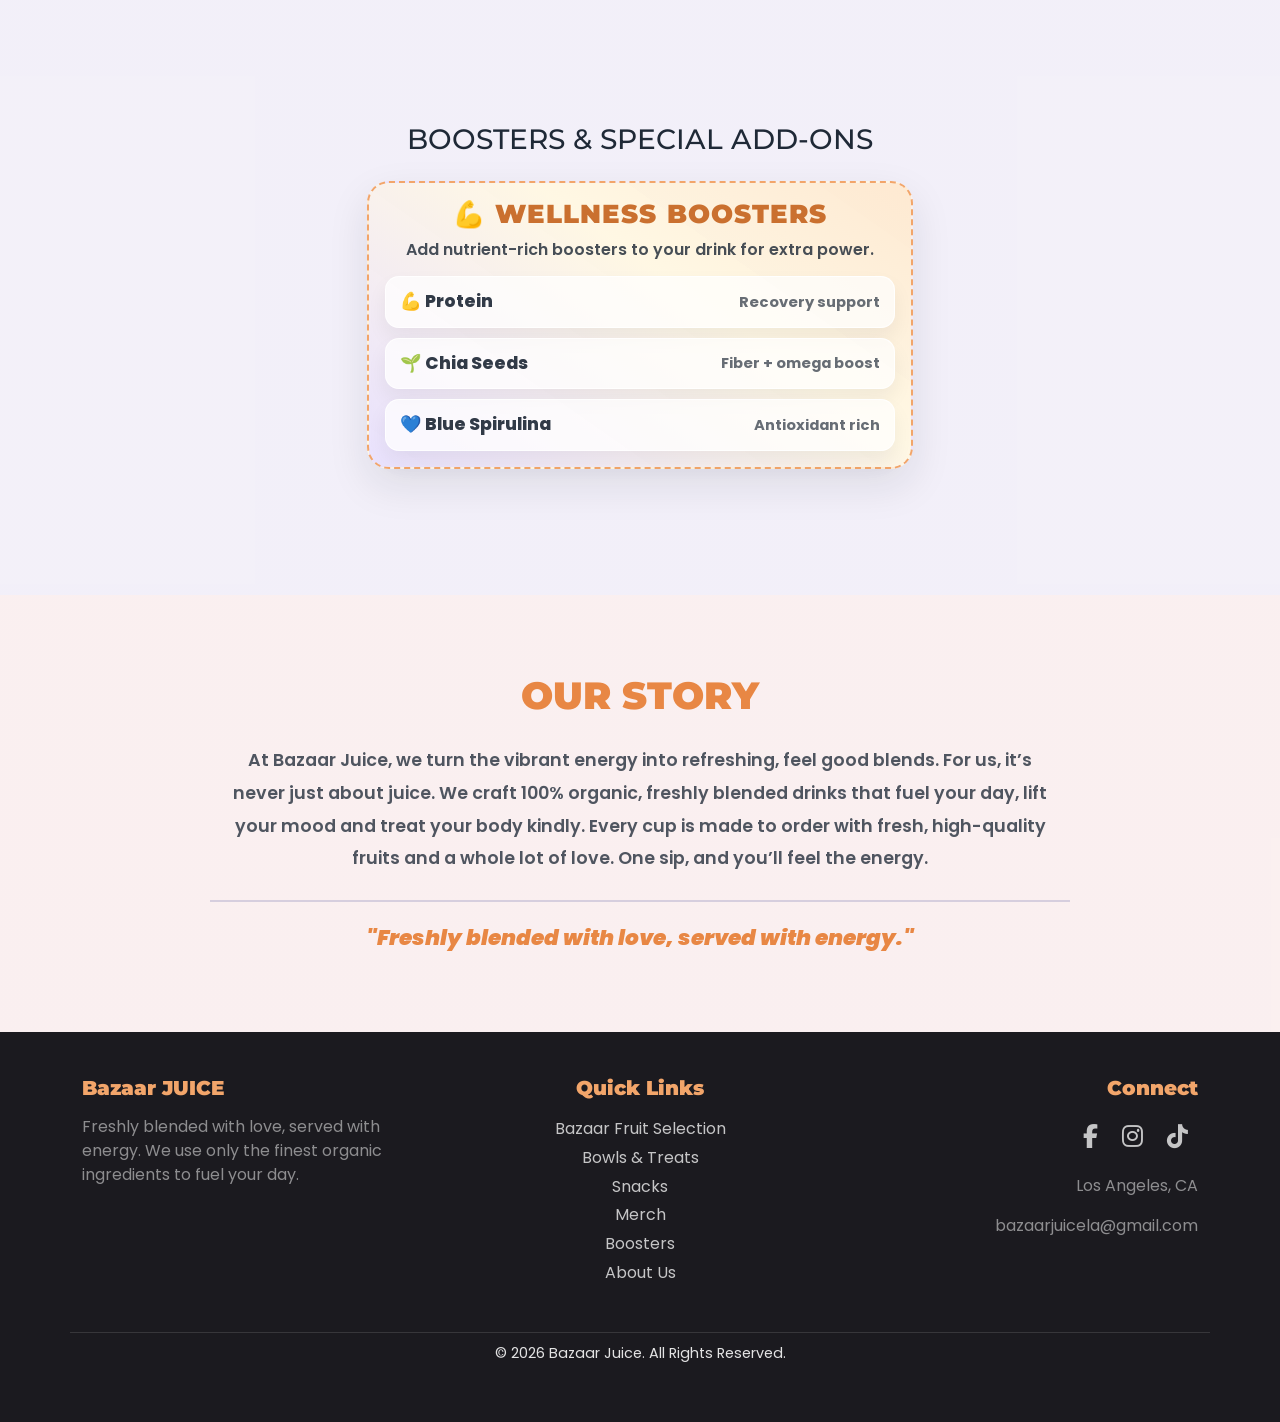
==== commit f34e15e7: "sfdsaaaaaaa" ====
--- a/index.html
+++ b/index.html
@@ -600,19 +600,39 @@
       }
 
       .drink-image-box {
+        position: relative;
+        isolation: isolate;
+        overflow: hidden;
         padding: 10px;
         background:
-          radial-gradient(700px 260px at 30% 10%, rgba(242, 165, 106, 0.18), transparent 55%),
-          radial-gradient(700px 260px at 70% 10%, rgba(168, 164, 199, 0.18), transparent 55%),
-          rgba(255, 251, 245, 0.8);
+          radial-gradient(130% 95% at 8% 0%, rgba(242, 165, 106, 0.28) 0%, rgba(242, 165, 106, 0) 62%),
+          radial-gradient(130% 95% at 92% 0%, rgba(168, 164, 199, 0.30) 0%, rgba(168, 164, 199, 0) 62%),
+          linear-gradient(
+            160deg,
+            rgba(255, 248, 236, 0.96) 0%,
+            rgba(255, 241, 223, 0.92) 44%,
+            rgba(239, 233, 255, 0.92) 100%
+          );
         border-bottom: 1px solid rgba(226, 232, 240, 0.9);
+      }
+
+      .drink-image-box::after {
+        content: "";
+        position: absolute;
+        inset: 0;
+        z-index: 0;
+        pointer-events: none;
+        background:
+          radial-gradient(90% 72% at 50% 44%, rgba(255, 255, 255, 0.48), transparent 74%),
+          radial-gradient(68% 58% at 50% 102%, rgba(17, 24, 39, 0.10), transparent 74%);
       }
 
       .drink-img {
         width: 100%;
         aspect-ratio: 1 / 1.05;
         border-radius: 20px;
-        object-fit: cover;
+        object-fit: contain;
+        object-position: center;
         display: block;
         padding: 4px;
         background: linear-gradient(
@@ -624,6 +644,9 @@
           0 0 0 4px rgba(255, 255, 255, 0.92) inset,
           0 16px 40px rgba(17, 24, 39, 0.12);
         transition: transform 0.35s ease;
+        image-rendering: -webkit-optimize-contrast;
+        position: relative;
+        z-index: 1;
       }
 
       .drink-card:hover .drink-img {
@@ -707,19 +730,39 @@
       }
 
       .image-box {
+        position: relative;
+        isolation: isolate;
+        overflow: hidden;
         padding: 10px;
         background:
-          radial-gradient(700px 260px at 30% 10%, rgba(242, 165, 106, 0.18), transparent 55%),
-          radial-gradient(700px 260px at 70% 10%, rgba(168, 164, 199, 0.18), transparent 55%),
-          rgba(255, 251, 245, 0.8);
+          radial-gradient(130% 95% at 8% 0%, rgba(242, 165, 106, 0.28) 0%, rgba(242, 165, 106, 0) 62%),
+          radial-gradient(130% 95% at 92% 0%, rgba(168, 164, 199, 0.30) 0%, rgba(168, 164, 199, 0) 62%),
+          linear-gradient(
+            160deg,
+            rgba(255, 248, 236, 0.96) 0%,
+            rgba(255, 241, 223, 0.92) 44%,
+            rgba(239, 233, 255, 0.92) 100%
+          );
         border-bottom: 1px solid rgba(226, 232, 240, 0.9);
+      }
+
+      .image-box::after {
+        content: "";
+        position: absolute;
+        inset: 0;
+        z-index: 0;
+        pointer-events: none;
+        background:
+          radial-gradient(90% 72% at 50% 44%, rgba(255, 255, 255, 0.48), transparent 74%),
+          radial-gradient(68% 58% at 50% 102%, rgba(17, 24, 39, 0.10), transparent 74%);
       }
 
       .toast-card img {
         width: 100%;
         aspect-ratio: 1 / 1.05;
         border-radius: 20px;
-        object-fit: cover;
+        object-fit: contain;
+        object-position: center;
         display: block;
         padding: 4px;
         background: linear-gradient(
@@ -731,6 +774,9 @@
           0 0 0 4px rgba(255, 255, 255, 0.92) inset,
           0 16px 40px rgba(17, 24, 39, 0.12);
         transition: transform 0.35s ease;
+        image-rendering: -webkit-optimize-contrast;
+        position: relative;
+        z-index: 1;
       }
 
       .toast-card:hover img {
@@ -831,6 +877,7 @@
         aspect-ratio: 1 / 1.05;
         border-radius: 20px;
         object-fit: contain;
+        object-position: center;
         display: block;
         padding: 4px;
         background: linear-gradient(
@@ -843,6 +890,9 @@
           0 16px 40px rgba(17, 24, 39, 0.12);
         transition: transform 0.35s ease;
         filter: drop-shadow(0 14px 18px rgba(17, 24, 39, 0.10));
+        image-rendering: -webkit-optimize-contrast;
+        position: relative;
+        z-index: 1;
       }
 
       .custom-card:hover img {
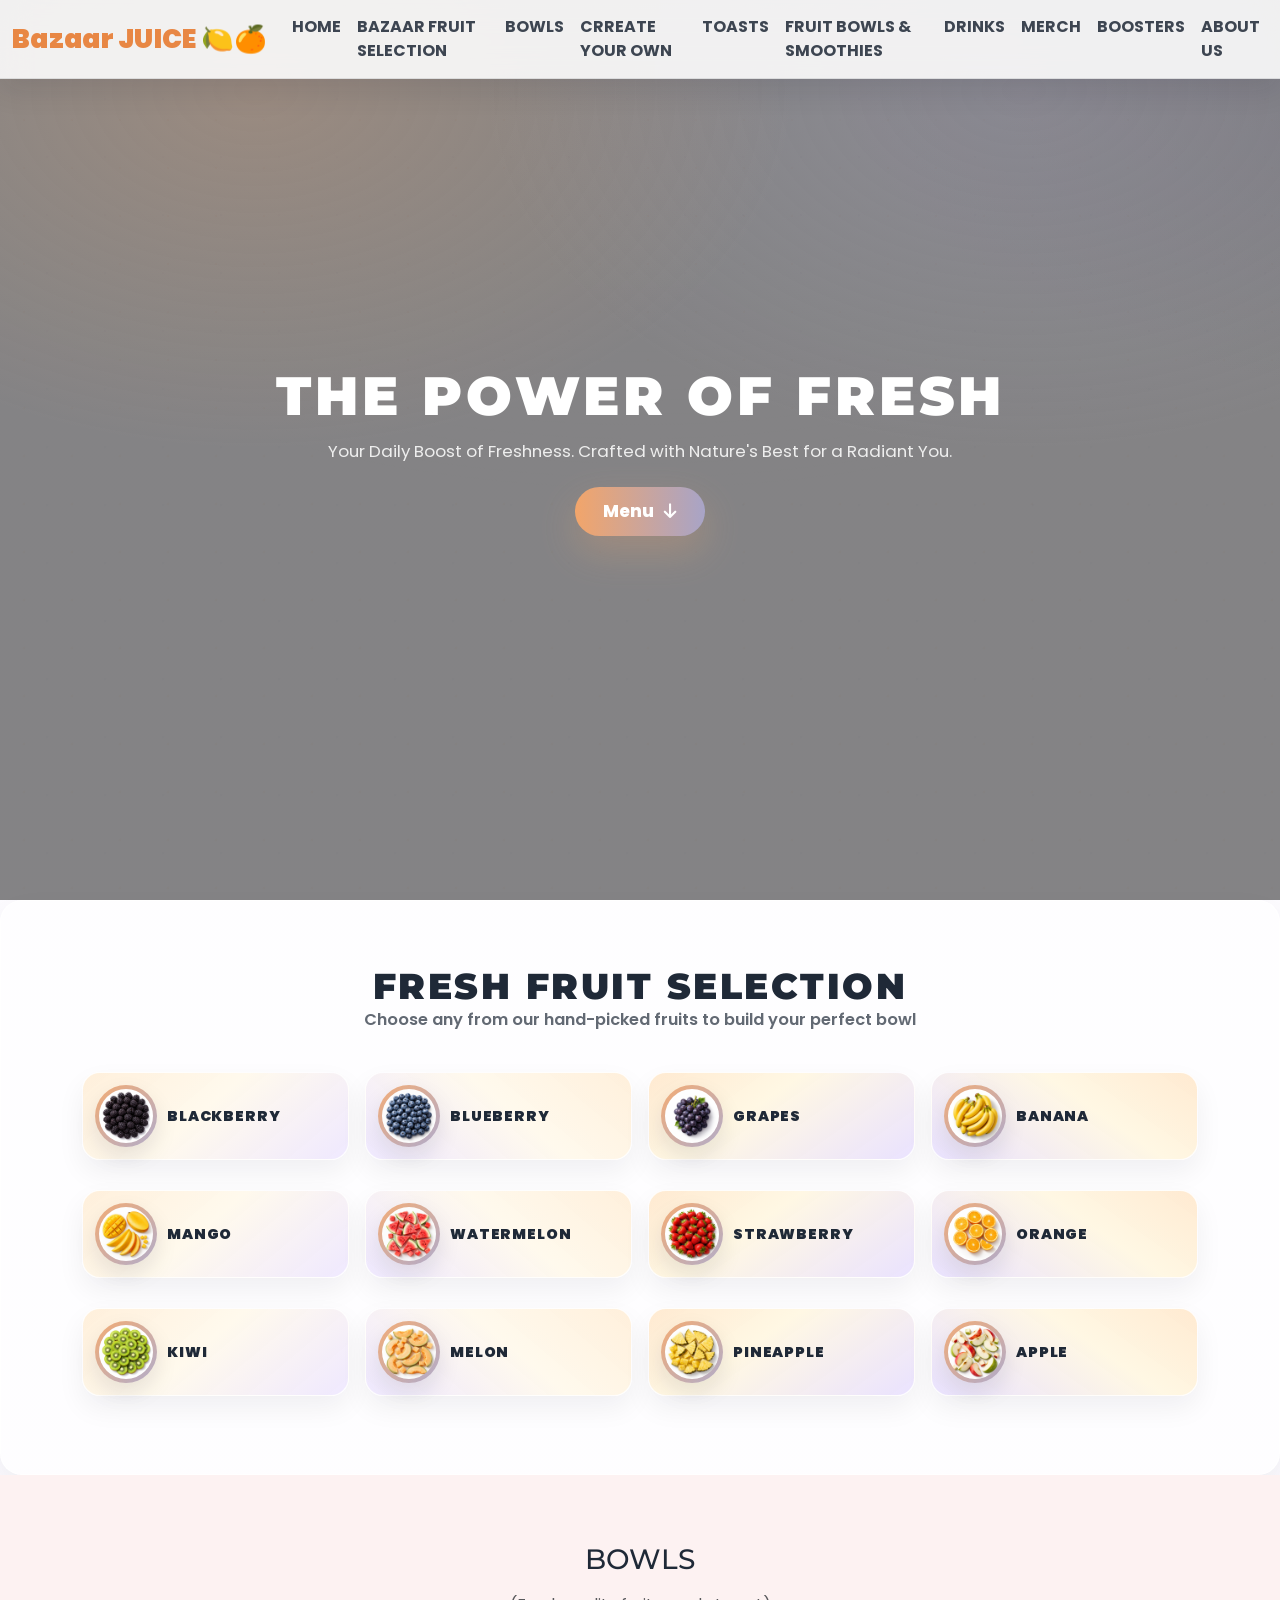
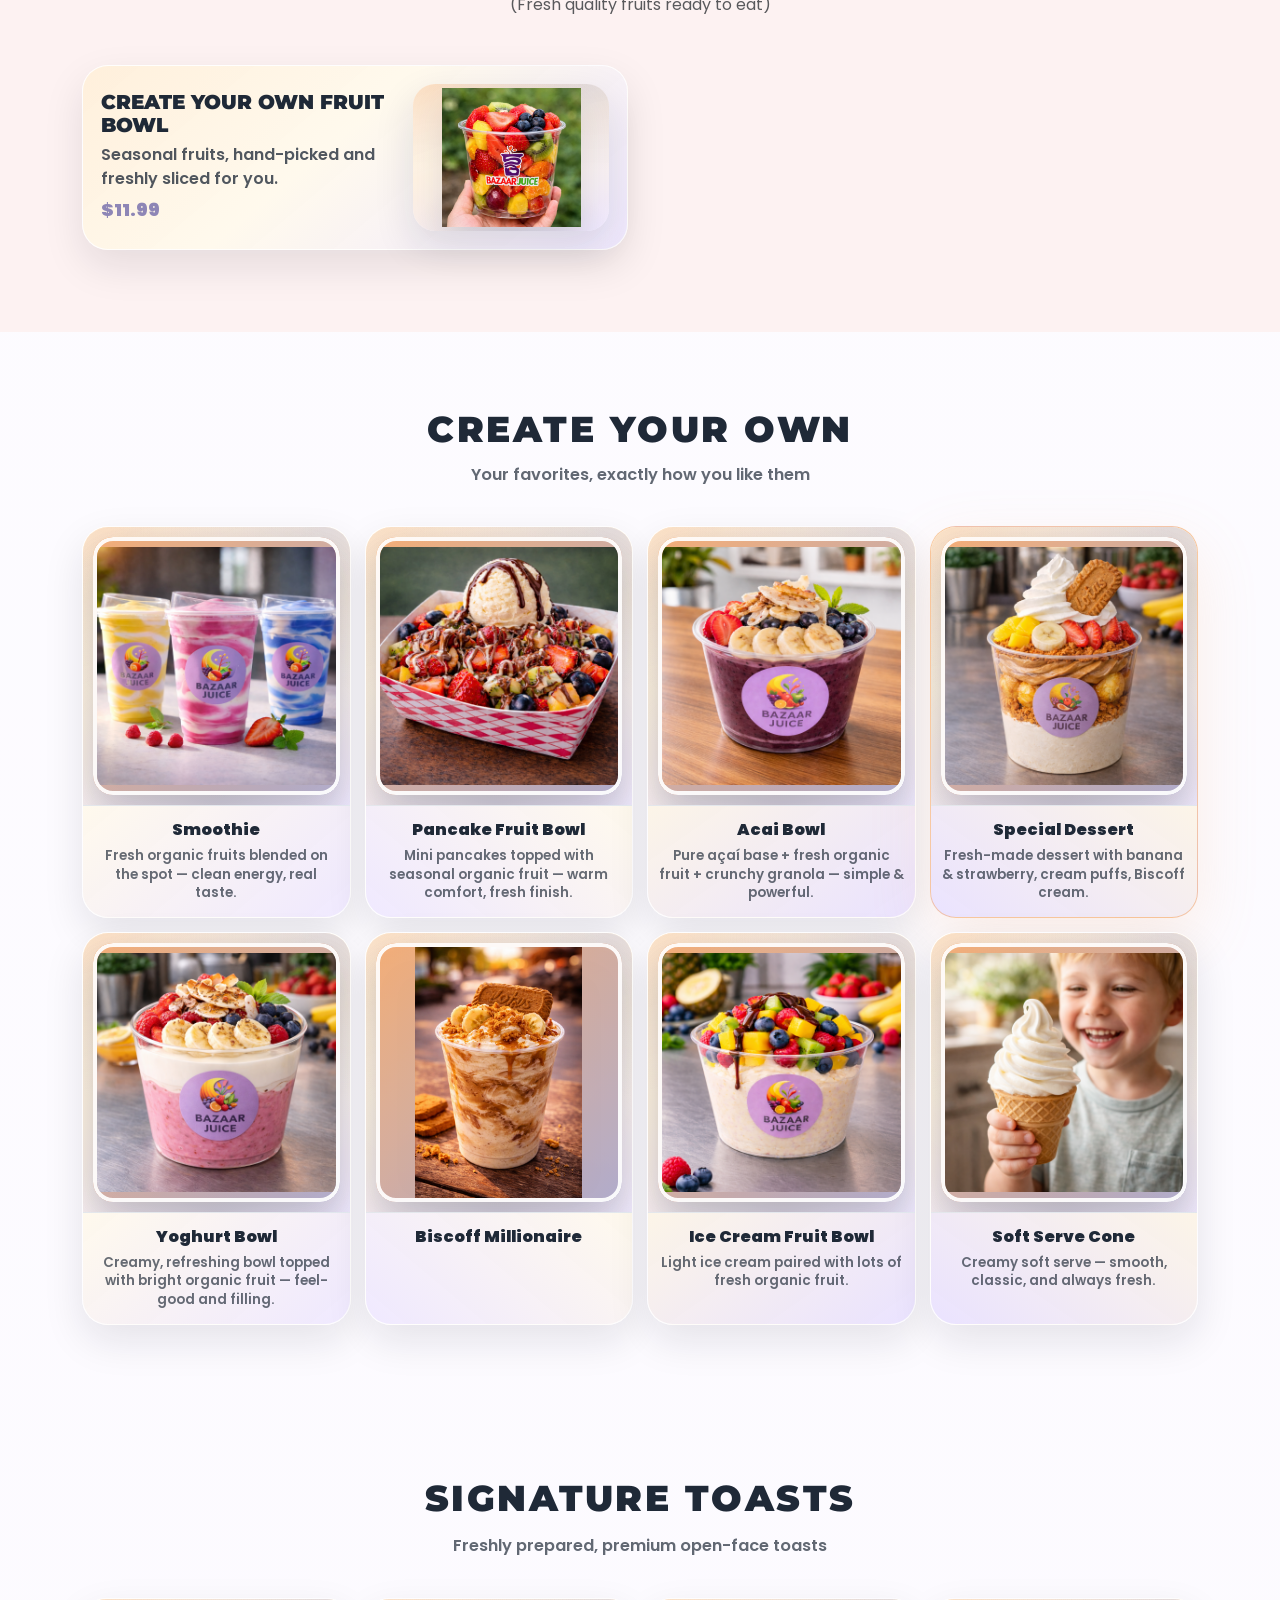
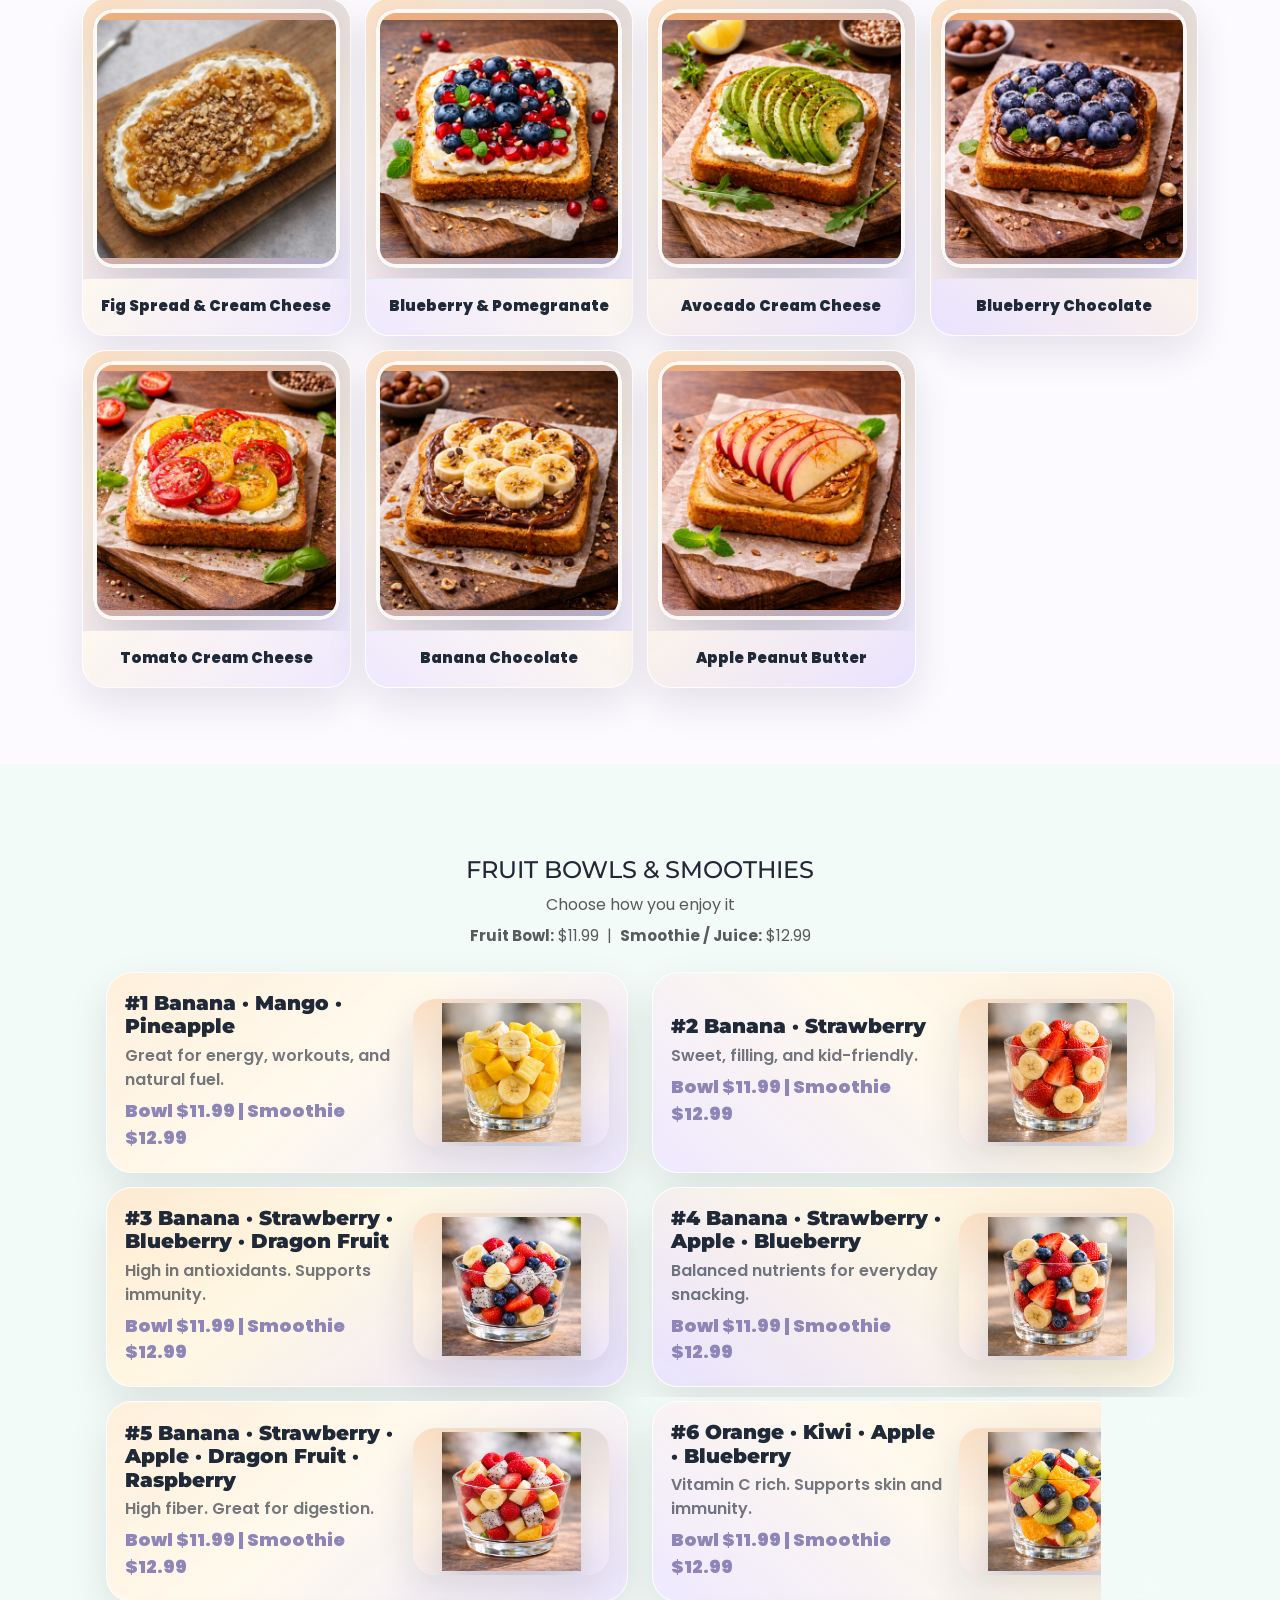
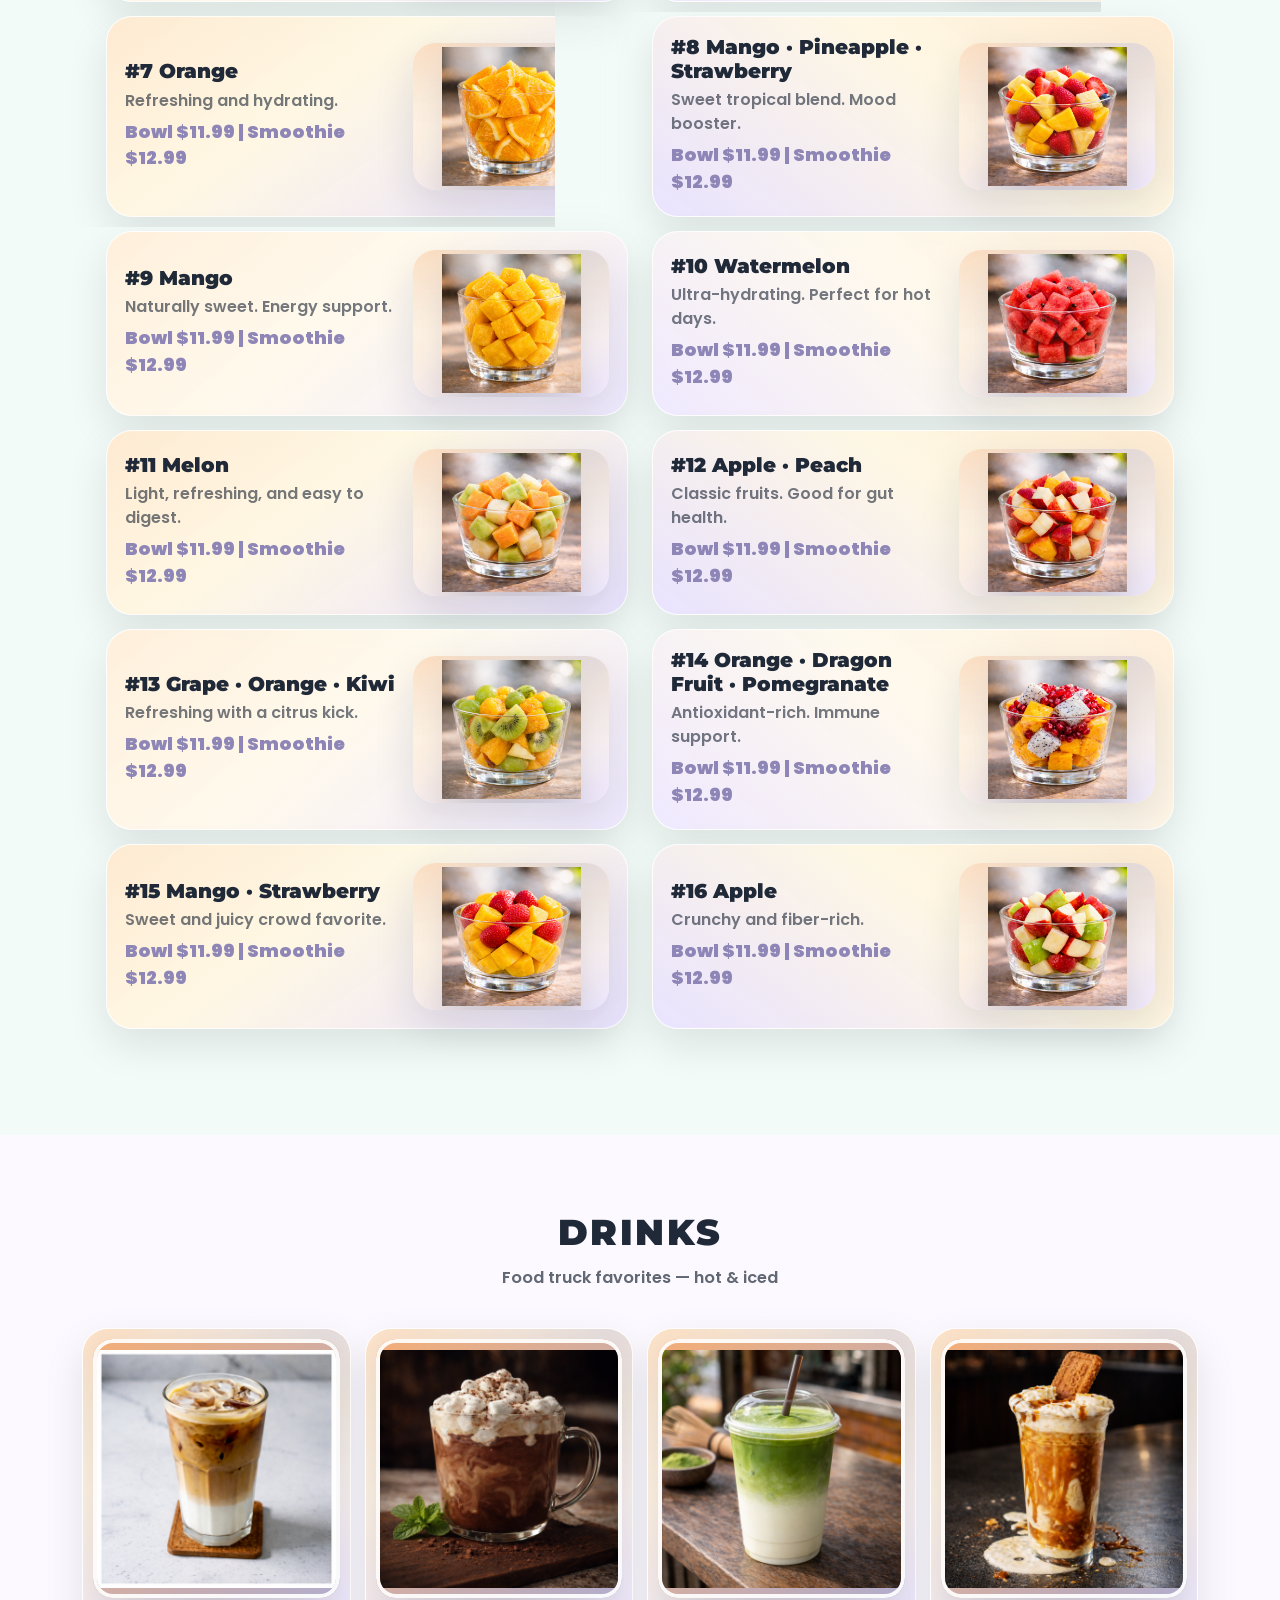
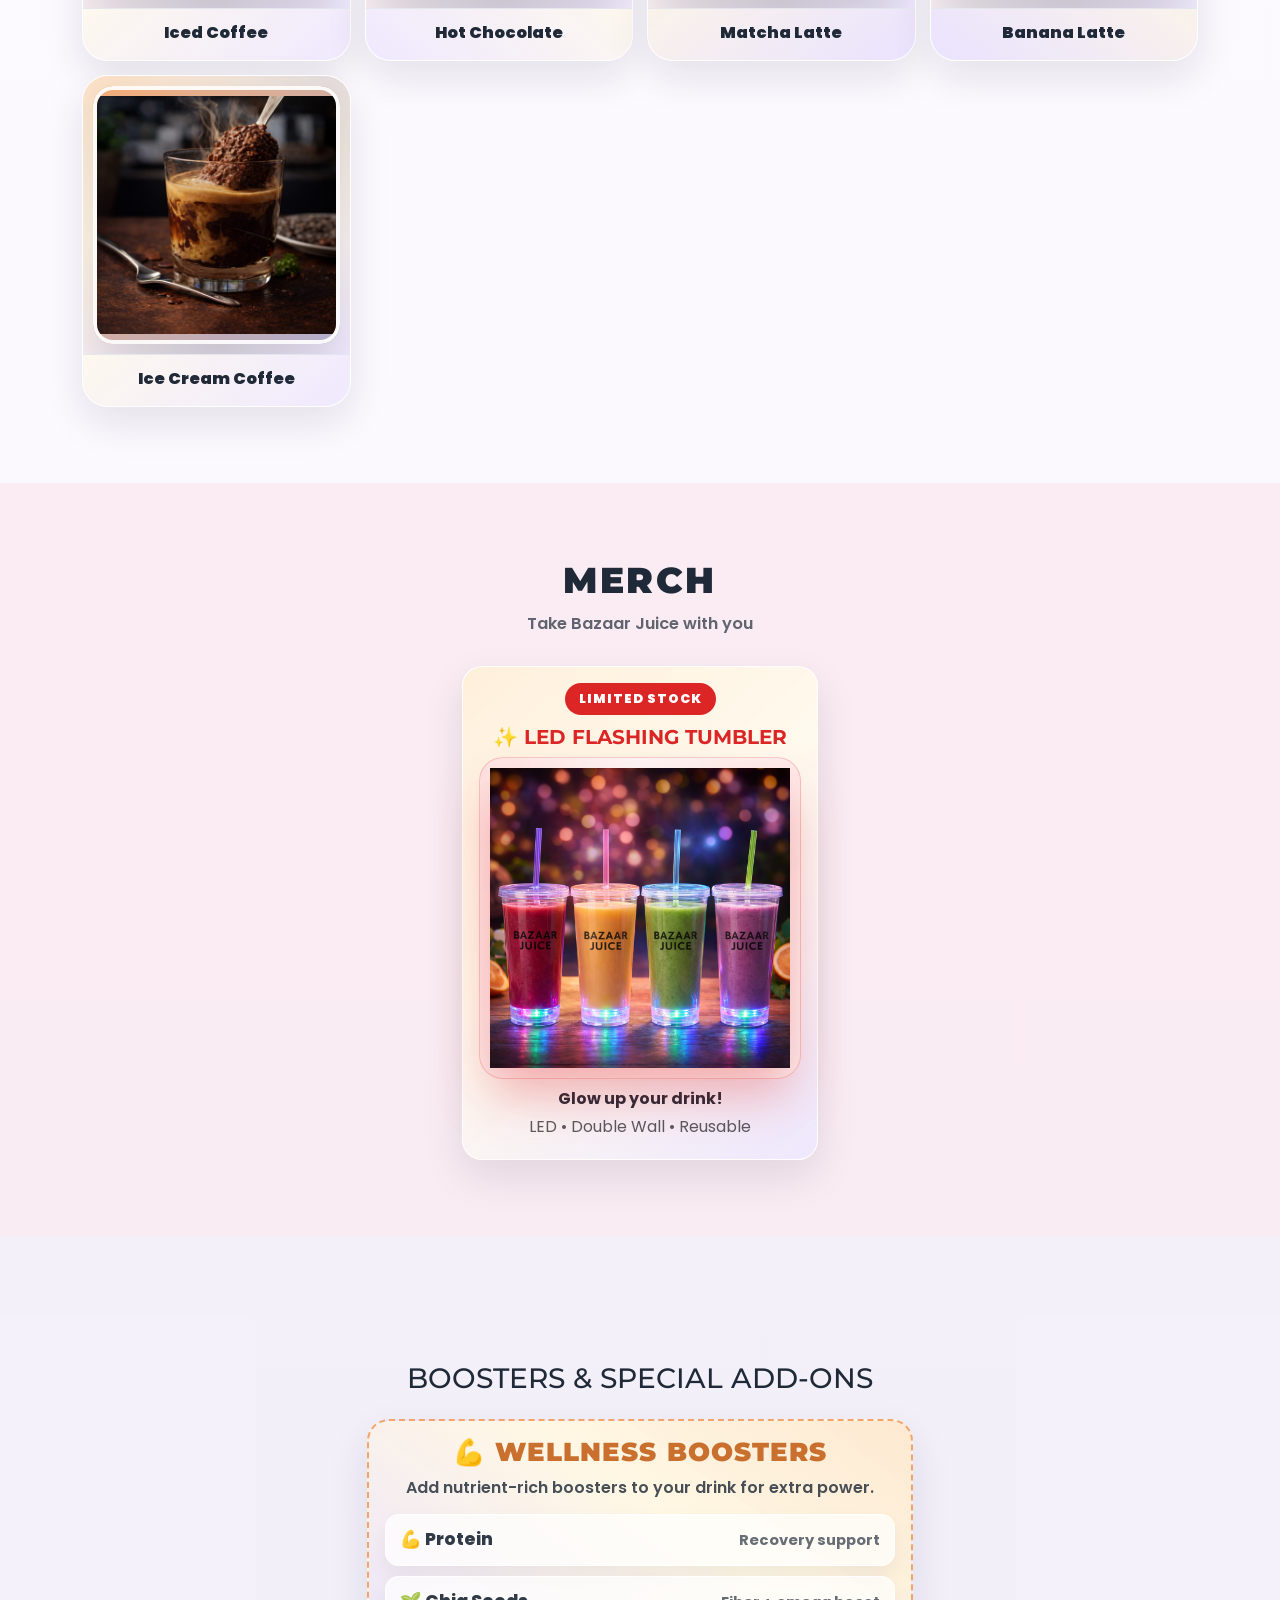
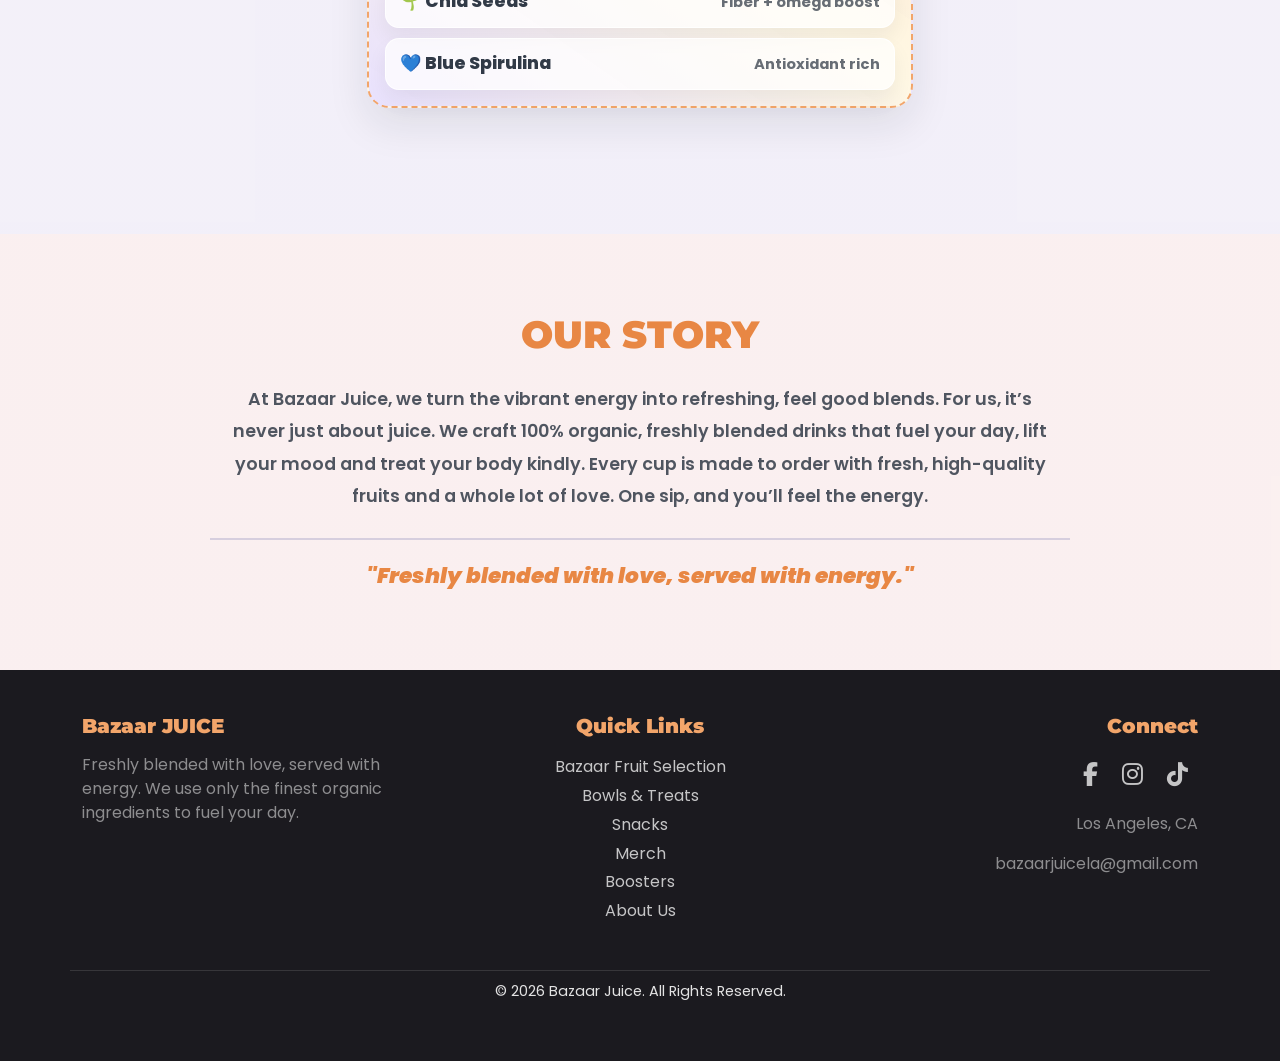
==== commit e3433d7a: "sfdsaaaaaaaaaa" ====
--- a/index.html
+++ b/index.html
@@ -413,10 +413,63 @@
         image-rendering: -webkit-optimize-contrast;
       }
 
+      /* No-crop image treatment for Bowls sections */
+      #fruit-cups-section .menu-item-image-wrapper,
+      #menu-treats .menu-item-image-wrapper {
+        position: relative;
+        overflow: hidden;
+        height: auto;
+        aspect-ratio: 4 / 3;
+        padding: 4px;
+        border-radius: 22px;
+        background:
+          radial-gradient(130% 95% at 10% 0%, rgba(242, 165, 106, 0.30) 0%, rgba(242, 165, 106, 0) 62%),
+          radial-gradient(130% 95% at 90% 0%, rgba(168, 164, 199, 0.30) 0%, rgba(168, 164, 199, 0) 62%),
+          linear-gradient(
+            160deg,
+            rgba(255, 248, 236, 0.96) 0%,
+            rgba(255, 241, 223, 0.92) 44%,
+            rgba(239, 233, 255, 0.92) 100%
+          );
+      }
+
+      #fruit-cups-section .menu-item-image-wrapper::after,
+      #menu-treats .menu-item-image-wrapper::after {
+        content: "";
+        position: absolute;
+        inset: 0;
+        pointer-events: none;
+        z-index: 0;
+        background:
+          radial-gradient(90% 72% at 50% 44%, rgba(255, 255, 255, 0.46), transparent 74%),
+          radial-gradient(68% 58% at 50% 102%, rgba(17, 24, 39, 0.09), transparent 74%);
+      }
+
+      #fruit-cups-section .menu-item-image-wrapper img,
+      #menu-treats .menu-item-image-wrapper img {
+        position: relative;
+        z-index: 1;
+        width: 100%;
+        height: 100%;
+        object-fit: contain;
+        object-position: center;
+        padding: 0;
+        border-radius: 16px;
+        background: transparent;
+        image-rendering: -webkit-optimize-contrast;
+      }
+
       @media (max-width: 992px) {
         .menu-item-image-wrapper {
           width: 168px;
           height: 168px;
+        }
+
+        #fruit-cups-section .menu-item-image-wrapper,
+        #menu-treats .menu-item-image-wrapper {
+          width: 168px;
+          height: auto;
+          aspect-ratio: 4 / 3;
         }
       }
 
@@ -444,6 +497,20 @@
         .menu-item-image-wrapper img {
           border-radius: 14px;
           padding: 3px;
+        }
+
+        #fruit-cups-section .menu-item-image-wrapper,
+        #menu-treats .menu-item-image-wrapper {
+          width: 124px;
+          height: auto;
+          aspect-ratio: 4 / 3;
+          border-radius: 18px;
+        }
+
+        #fruit-cups-section .menu-item-image-wrapper img,
+        #menu-treats .menu-item-image-wrapper img {
+          border-radius: 14px;
+          padding: 0;
         }
       }
 
@@ -1556,7 +1623,15 @@
           aspect-ratio: 4 / 3;
           padding: 0;
           border-radius: 16px 16px 11px 11px;
-          background: none;
+          background:
+            radial-gradient(130% 95% at 10% 0%, rgba(242, 165, 106, 0.30) 0%, rgba(242, 165, 106, 0) 62%),
+            radial-gradient(130% 95% at 90% 0%, rgba(168, 164, 199, 0.30) 0%, rgba(168, 164, 199, 0) 62%),
+            linear-gradient(
+              160deg,
+              rgba(255, 248, 236, 0.96) 0%,
+              rgba(255, 241, 223, 0.92) 44%,
+              rgba(239, 233, 255, 0.92) 100%
+            );
           box-shadow: none;
           overflow: hidden;
         }
@@ -1566,9 +1641,23 @@
           height: 100%;
           padding: 0;
           border-radius: 0;
-          object-fit: cover;
+          object-fit: contain;
+          object-position: center;
           background: transparent;
           filter: none;
+        }
+
+        #menu-treats .menu-item-image-wrapper {
+          width: 100%;
+          height: auto;
+          aspect-ratio: 4 / 3;
+        }
+
+        #menu-treats .menu-item-image-wrapper img {
+          object-fit: contain;
+          object-position: center;
+          padding: 0;
+          background: transparent;
         }
 
         .drinks-grid,
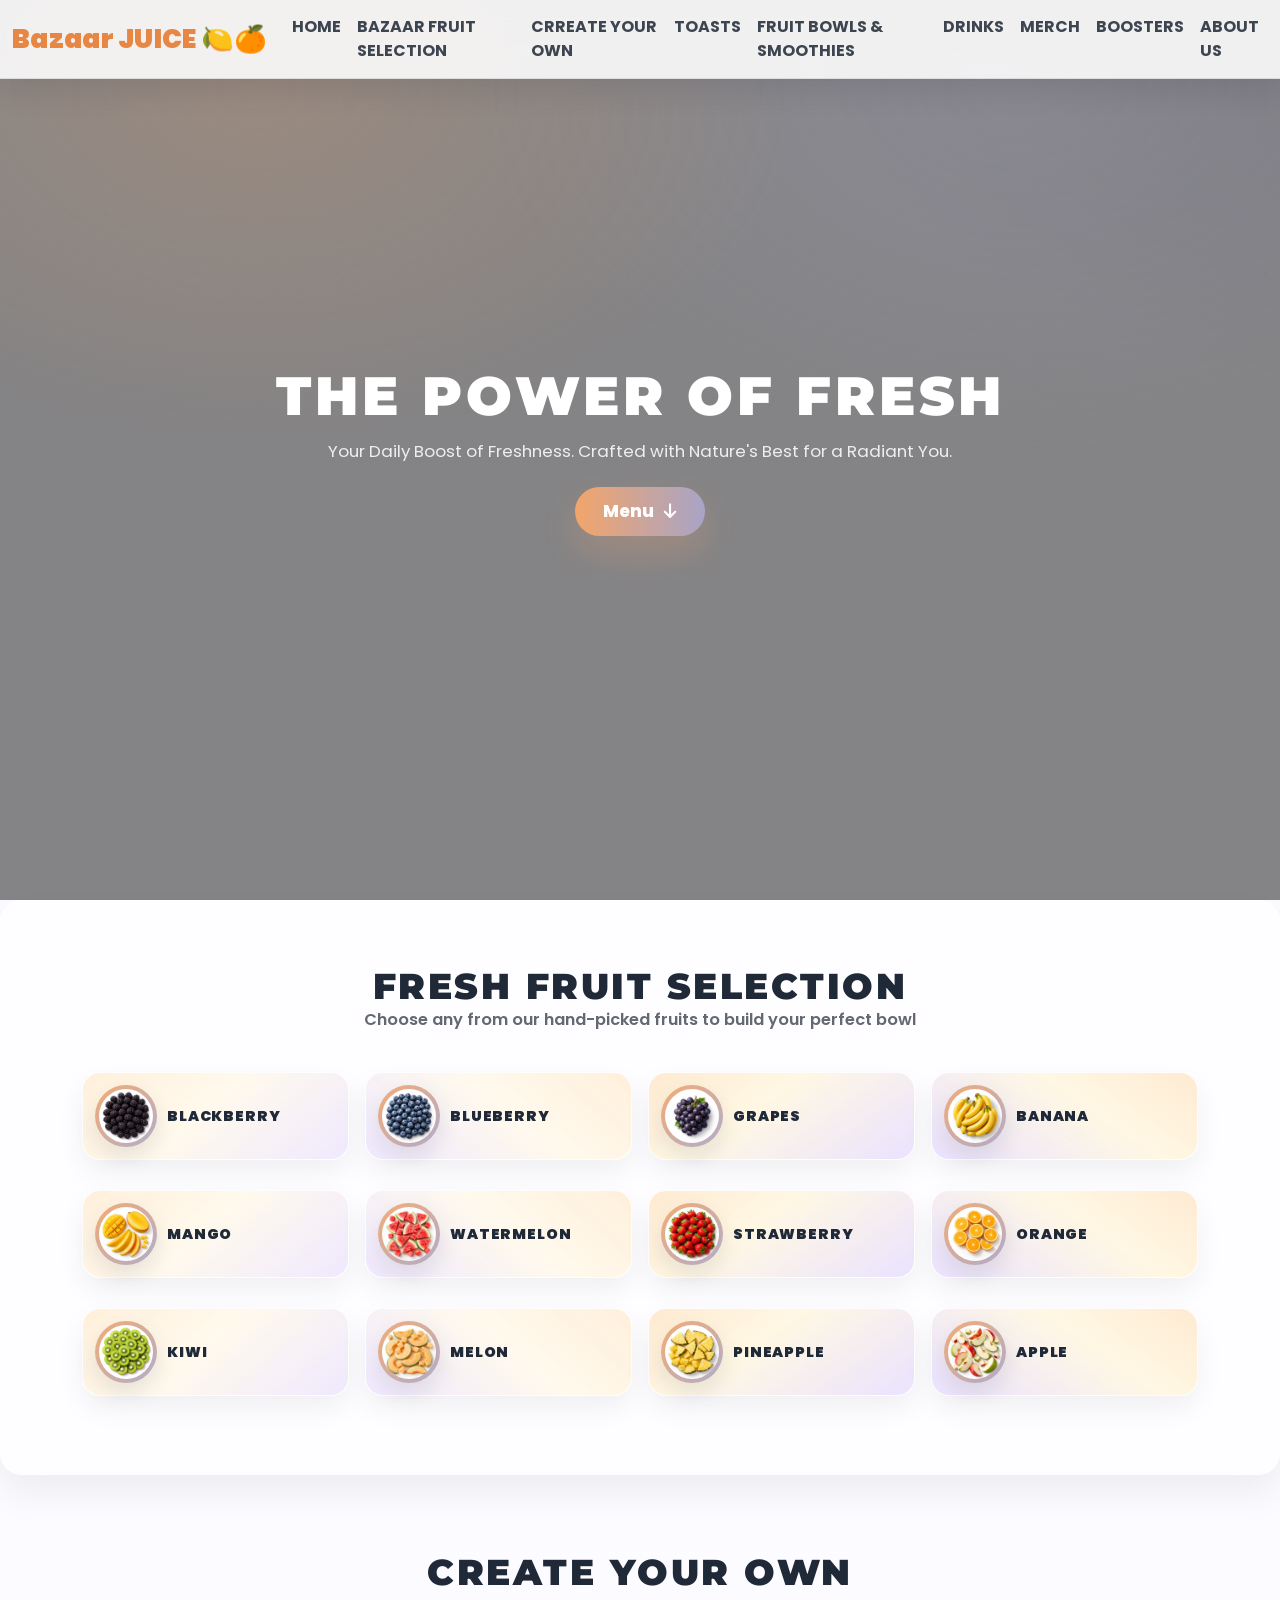
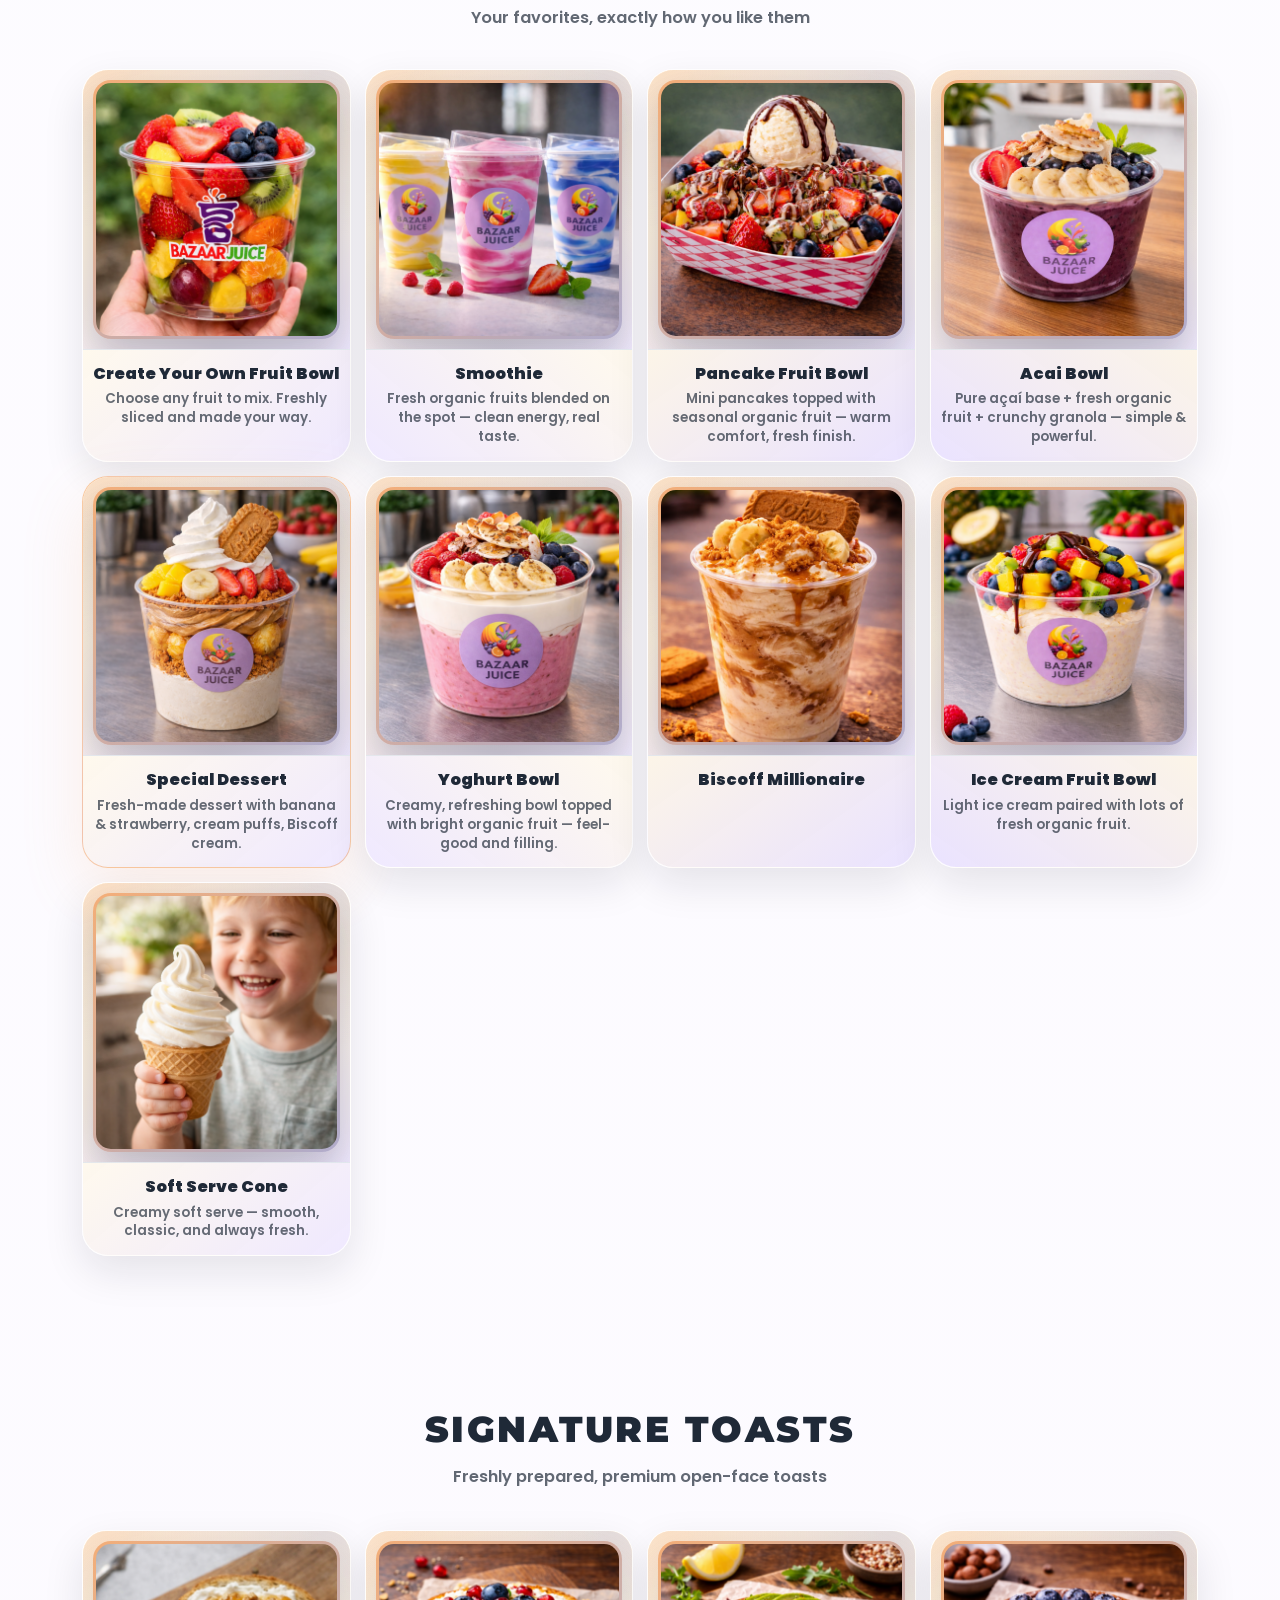
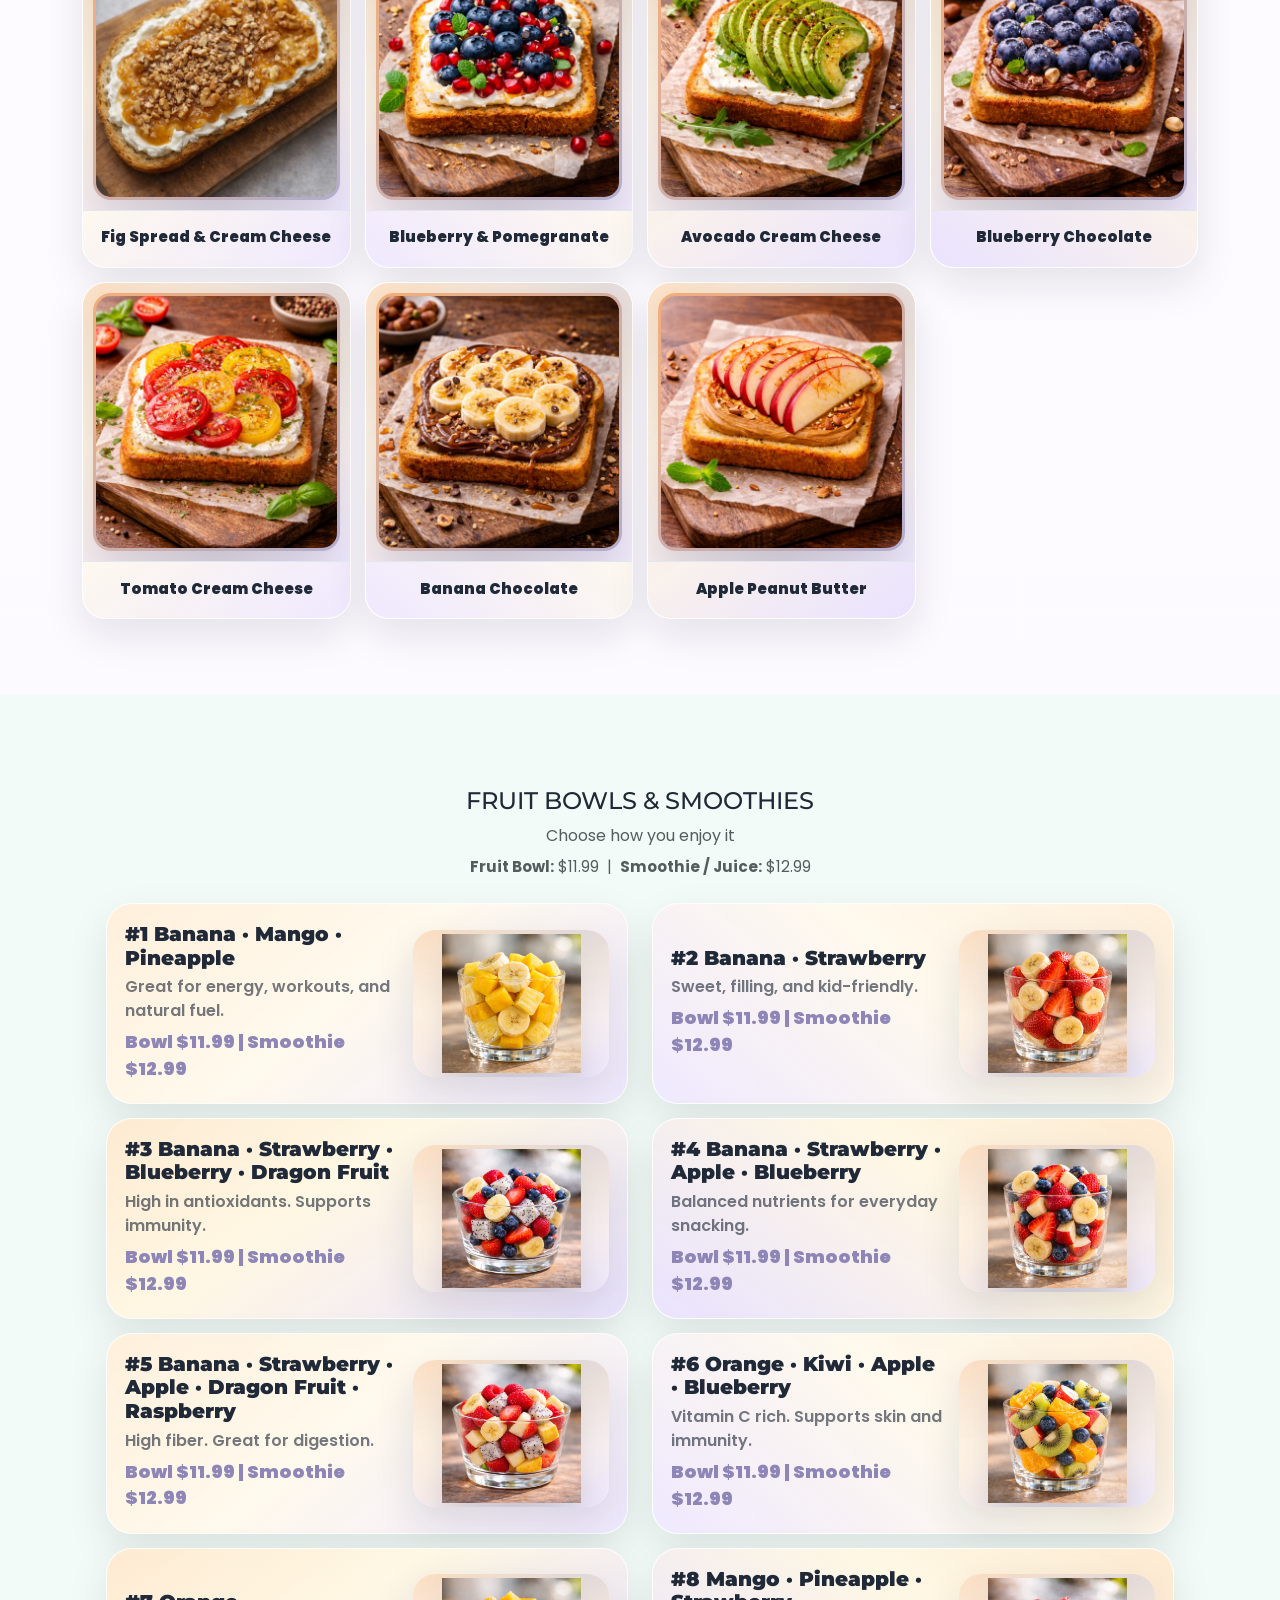
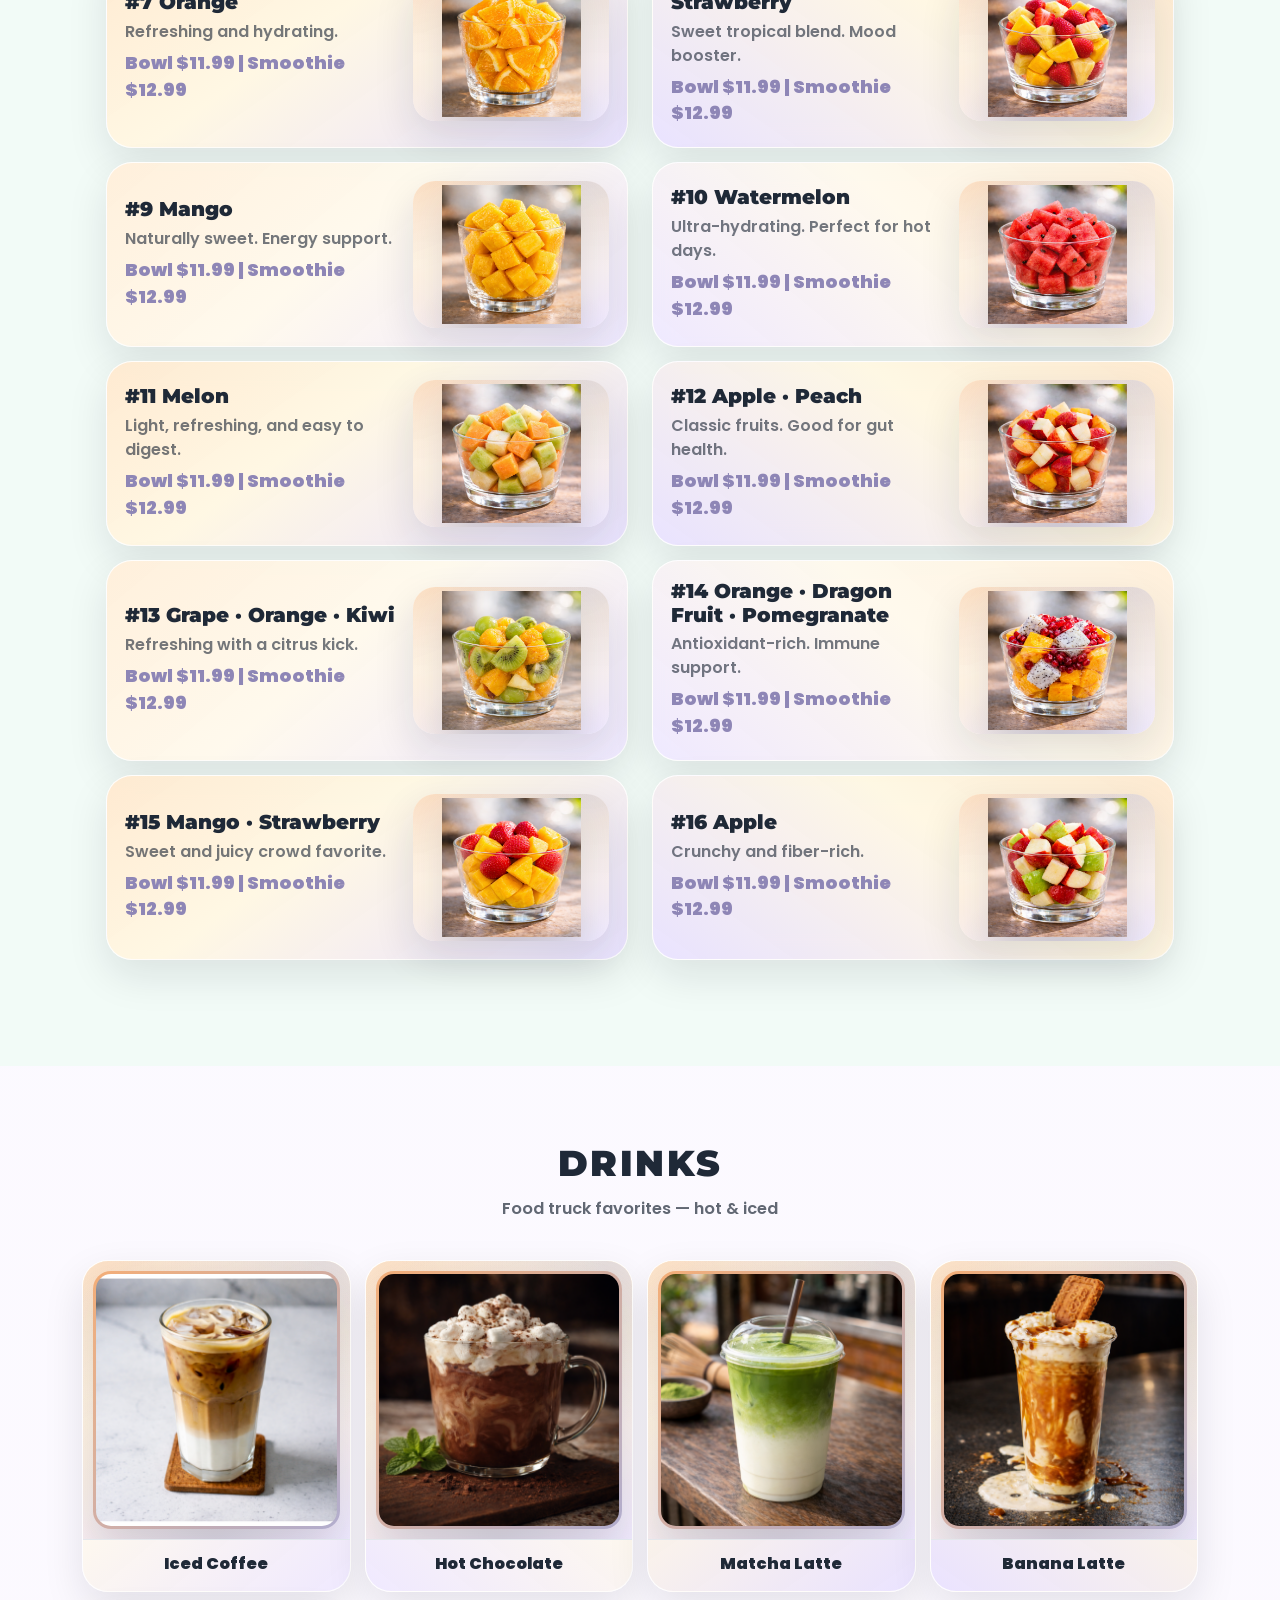
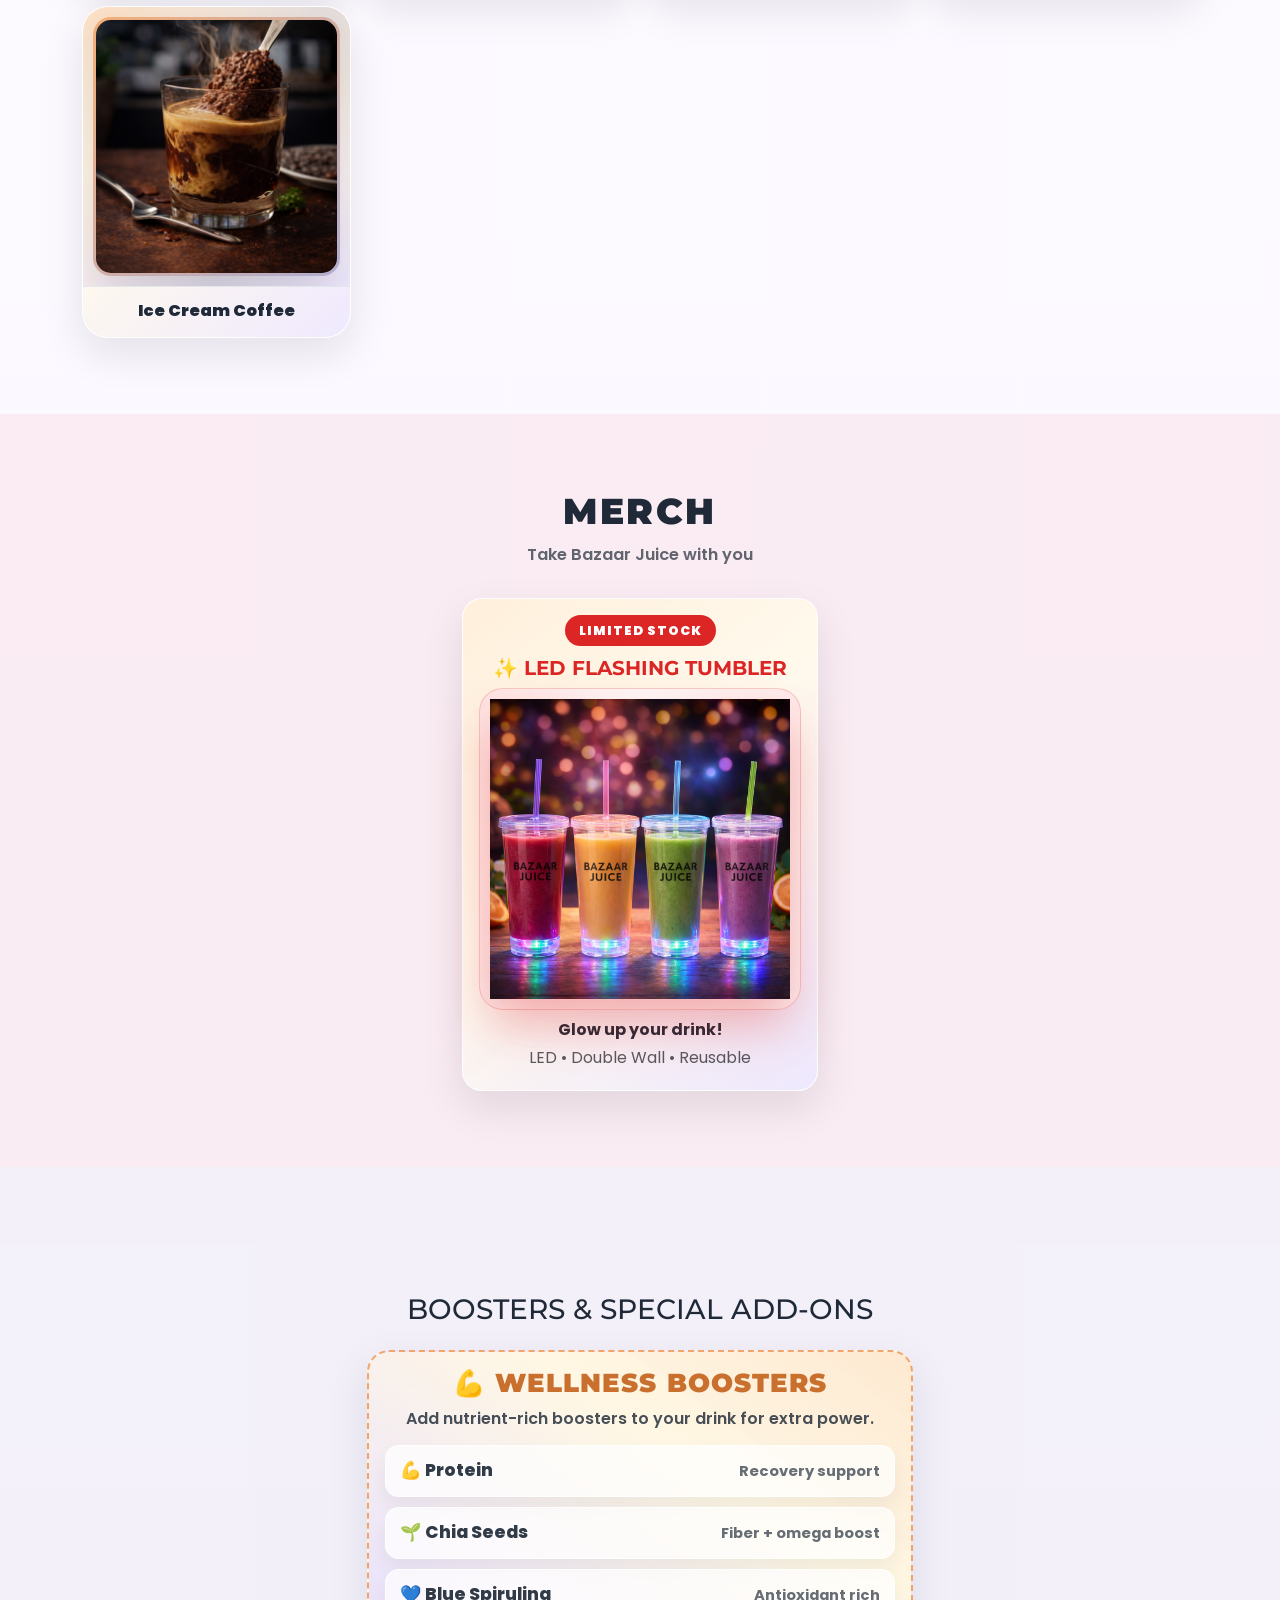
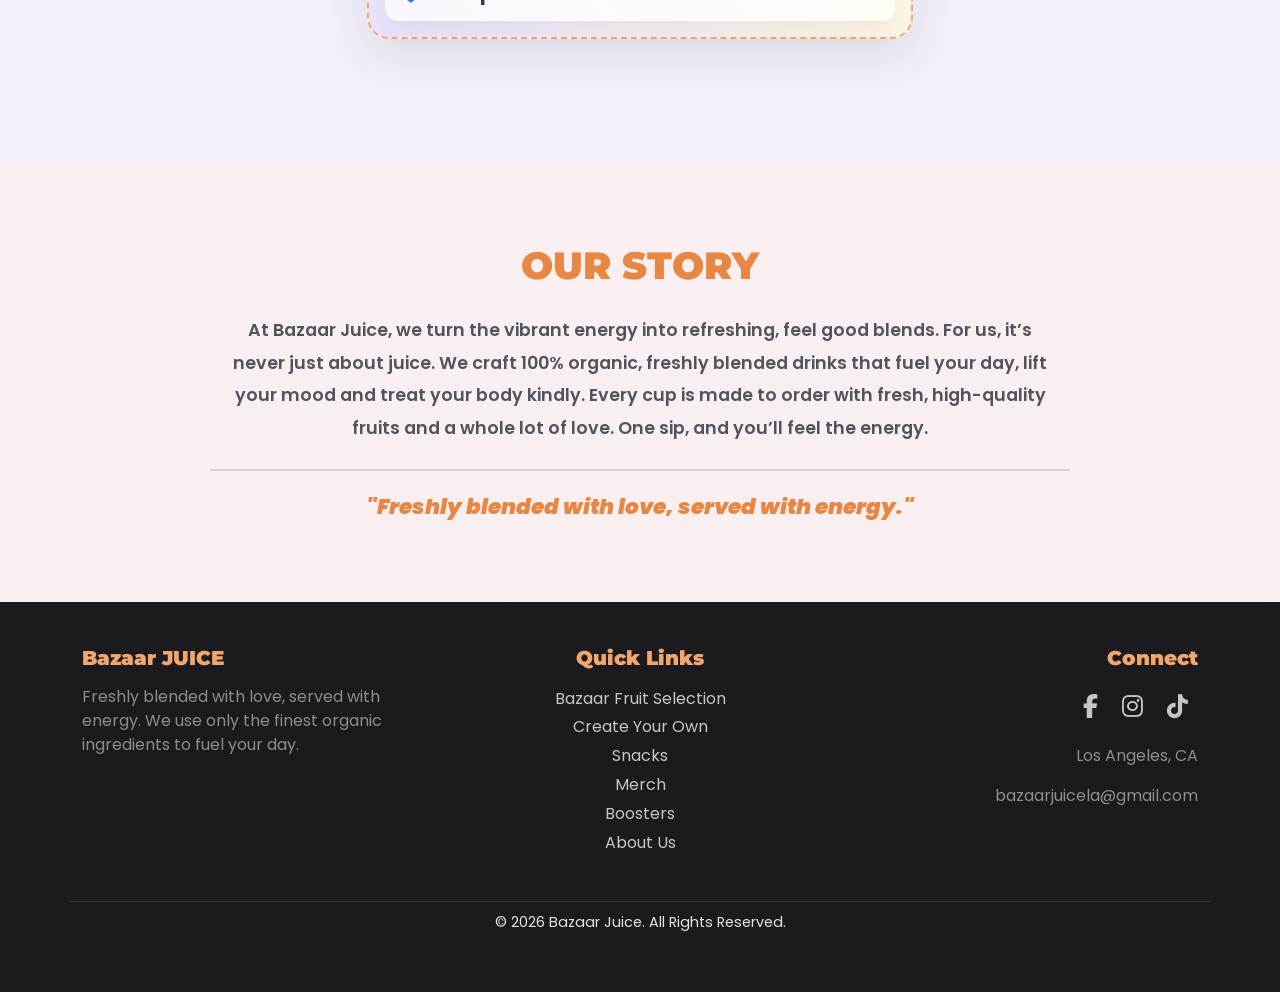
==== commit 3c3b8569: "sfdsaaaaaaaaaaaaa" ====
--- a/index.html
+++ b/index.html
@@ -80,6 +80,7 @@
 
         --radius: 18px;
         --radius-lg: 26px;
+        --product-image-radius: 18px;
 
         --font-heading: "Montserrat", sans-serif;
         --font-body: "Poppins", sans-serif;
@@ -388,34 +389,53 @@
 
       /* BIGGER image + elegant frame (no HTML changes needed) */
       .menu-item-image-wrapper {
+        position: relative;
+        overflow: hidden;
         width: 196px;
         height: 196px;
         flex-shrink: 0;
         border-radius: 22px;
         padding: 4px;
-        background: linear-gradient(
-          135deg,
-          rgba(242, 165, 106, 0.88),
-          rgba(168, 164, 199, 0.88)
-        );
+        background:
+          radial-gradient(130% 95% at 10% 0%, rgba(242, 165, 106, 0.30) 0%, rgba(242, 165, 106, 0) 62%),
+          radial-gradient(130% 95% at 90% 0%, rgba(168, 164, 199, 0.30) 0%, rgba(168, 164, 199, 0) 62%),
+          linear-gradient(
+            160deg,
+            rgba(255, 248, 236, 0.96) 0%,
+            rgba(255, 241, 223, 0.92) 44%,
+            rgba(239, 233, 255, 0.92) 100%
+          );
         box-shadow: 0 16px 40px rgba(17, 24, 39, 0.12);
       }
 
+      .menu-item-image-wrapper::after {
+        content: "";
+        position: absolute;
+        inset: 0;
+        pointer-events: none;
+        z-index: 0;
+        background:
+          radial-gradient(90% 72% at 50% 44%, rgba(255, 255, 255, 0.46), transparent 74%),
+          radial-gradient(68% 58% at 50% 102%, rgba(17, 24, 39, 0.09), transparent 74%);
+      }
+
       .menu-item-image-wrapper img {
+        position: relative;
+        z-index: 1;
         width: 100%;
         height: 100%;
-        border-radius: 16px;
-        background: rgba(255, 255, 255, 0.97);
+        border-radius: var(--product-image-radius);
+        background: transparent;
         object-fit: contain;
+        object-position: center;
         display: block;
-        padding: 3px;
+        padding: 0;
         filter: drop-shadow(0 14px 18px rgba(17, 24, 39, 0.12));
         image-rendering: -webkit-optimize-contrast;
       }
 
-      /* No-crop image treatment for Bowls sections */
-      #fruit-cups-section .menu-item-image-wrapper,
-      #menu-treats .menu-item-image-wrapper {
+      /* No-crop image treatment for Fruit Bowls */
+      #fruit-cups-section .menu-item-image-wrapper {
         position: relative;
         overflow: hidden;
         height: auto;
@@ -433,8 +453,7 @@
           );
       }
 
-      #fruit-cups-section .menu-item-image-wrapper::after,
-      #menu-treats .menu-item-image-wrapper::after {
+      #fruit-cups-section .menu-item-image-wrapper::after {
         content: "";
         position: absolute;
         inset: 0;
@@ -445,8 +464,7 @@
           radial-gradient(68% 58% at 50% 102%, rgba(17, 24, 39, 0.09), transparent 74%);
       }
 
-      #fruit-cups-section .menu-item-image-wrapper img,
-      #menu-treats .menu-item-image-wrapper img {
+      #fruit-cups-section .menu-item-image-wrapper img {
         position: relative;
         z-index: 1;
         width: 100%;
@@ -454,7 +472,7 @@
         object-fit: contain;
         object-position: center;
         padding: 0;
-        border-radius: 16px;
+        border-radius: var(--product-image-radius);
         background: transparent;
         image-rendering: -webkit-optimize-contrast;
       }
@@ -465,8 +483,7 @@
           height: 168px;
         }
 
-        #fruit-cups-section .menu-item-image-wrapper,
-        #menu-treats .menu-item-image-wrapper {
+        #fruit-cups-section .menu-item-image-wrapper {
           width: 168px;
           height: auto;
           aspect-ratio: 4 / 3;
@@ -495,21 +512,19 @@
           border-radius: 18px;
         }
         .menu-item-image-wrapper img {
-          border-radius: 14px;
+          border-radius: calc(var(--product-image-radius) - 4px);
           padding: 3px;
         }
 
-        #fruit-cups-section .menu-item-image-wrapper,
-        #menu-treats .menu-item-image-wrapper {
+        #fruit-cups-section .menu-item-image-wrapper {
           width: 124px;
           height: auto;
           aspect-ratio: 4 / 3;
           border-radius: 18px;
         }
 
-        #fruit-cups-section .menu-item-image-wrapper img,
-        #menu-treats .menu-item-image-wrapper img {
-          border-radius: 14px;
+        #fruit-cups-section .menu-item-image-wrapper img {
+          border-radius: calc(var(--product-image-radius) - 4px);
           padding: 0;
         }
       }
@@ -697,19 +712,17 @@
       .drink-img {
         width: 100%;
         aspect-ratio: 1 / 1.05;
-        border-radius: 20px;
-        object-fit: contain;
+        border-radius: var(--product-image-radius);
+        object-fit: cover;
         object-position: center;
         display: block;
-        padding: 4px;
+        padding: 3px;
         background: linear-gradient(
           135deg,
           rgba(242, 165, 106, 0.86),
           rgba(168, 164, 199, 0.86)
         );
-        box-shadow:
-          0 0 0 4px rgba(255, 255, 255, 0.92) inset,
-          0 16px 40px rgba(17, 24, 39, 0.12);
+        box-shadow: 0 16px 40px rgba(17, 24, 39, 0.12);
         transition: transform 0.35s ease;
         image-rendering: -webkit-optimize-contrast;
         position: relative;
@@ -827,19 +840,17 @@
       .toast-card img {
         width: 100%;
         aspect-ratio: 1 / 1.05;
-        border-radius: 20px;
-        object-fit: contain;
+        border-radius: var(--product-image-radius);
+        object-fit: cover;
         object-position: center;
         display: block;
-        padding: 4px;
+        padding: 3px;
         background: linear-gradient(
           135deg,
           rgba(242, 165, 106, 0.86),
           rgba(168, 164, 199, 0.86)
         );
-        box-shadow:
-          0 0 0 4px rgba(255, 255, 255, 0.92) inset,
-          0 16px 40px rgba(17, 24, 39, 0.12);
+        box-shadow: 0 16px 40px rgba(17, 24, 39, 0.12);
         transition: transform 0.35s ease;
         image-rendering: -webkit-optimize-contrast;
         position: relative;
@@ -942,19 +953,17 @@
       .custom-card img {
         width: 100%;
         aspect-ratio: 1 / 1.05;
-        border-radius: 20px;
-        object-fit: contain;
+        border-radius: var(--product-image-radius);
+        object-fit: cover;
         object-position: center;
         display: block;
-        padding: 4px;
+        padding: 3px;
         background: linear-gradient(
           135deg,
           rgba(242, 165, 106, 0.86),
           rgba(168, 164, 199, 0.86)
         );
-        box-shadow:
-          0 0 0 4px rgba(255, 255, 255, 0.92) inset,
-          0 16px 40px rgba(17, 24, 39, 0.12);
+        box-shadow: 0 16px 40px rgba(17, 24, 39, 0.12);
         transition: transform 0.35s ease;
         filter: drop-shadow(0 14px 18px rgba(17, 24, 39, 0.10));
         image-rendering: -webkit-optimize-contrast;
@@ -1271,7 +1280,6 @@
       /* Scroll offset for fixed navbar */
       #hero,
       #menu-fruits,
-      #menu-treats,
       #menu-snacks,
       #fruit-cups-section,
       #refreshers-section,
@@ -1647,19 +1655,6 @@
           filter: none;
         }
 
-        #menu-treats .menu-item-image-wrapper {
-          width: 100%;
-          height: auto;
-          aspect-ratio: 4 / 3;
-        }
-
-        #menu-treats .menu-item-image-wrapper img {
-          object-fit: contain;
-          object-position: center;
-          padding: 0;
-          background: transparent;
-        }
-
         .drinks-grid,
         .toast-grid,
         .custom-grid {
@@ -1668,7 +1663,6 @@
 
         #hero,
         #menu-fruits,
-        #menu-treats,
         #menu-snacks,
         #fruit-cups-section,
         #refreshers-section,
@@ -1757,9 +1751,6 @@
             <li class="nav-item"><a class="nav-link" href="#hero">HOME</a></li>
             <li class="nav-item">
               <a class="nav-link" href="#menu-fruits">BAZAAR FRUIT SELECTION</a>
-            </li>
-            <li class="nav-item">
-              <a class="nav-link" href="#menu-treats">BOWLS</a>
             </li>
             <li class="nav-item">
               <a class="nav-link" href="#menu-custom">CRREATE YOUR OWN</a>
@@ -1912,29 +1903,6 @@
       </div>
     </section>
 
-    <!-- TREATS -->
-    <section id="menu-treats" class="menu-section" style="background-color: #fdf2f2">
-      <div class="container">
-        <h3 class="text-center mb-3">BOWLS</h3>
-        <p class="text-center mb-5 text-muted">(Fresh quality fruits ready to eat)</p>
-
-        <div class="row">
-          <div class="col-12 col-lg-6">
-            <div class="menu-item">
-              <div class="menu-item-content">
-                <h5 style="padding-left: 0">CREATE YOUR OWN FRUIT BOWL</h5>
-                <p>Seasonal fruits, hand-picked and freshly sliced for you.</p>
-                <p class="price-tag">$11.99</p>
-              </div>
-              <div class="menu-item-image-wrapper">
-                <img src="src/public/fruit-bowl.png" alt="Fruit Bowl" />
-              </div>
-            </div>
-          </div>
-        </div>
-      </div>
-    </section>
-
     <!-- CUSTOM -->
     <section id="menu-custom" class="custom-section" lang="en">
       <div class="container">
@@ -1944,6 +1912,14 @@
         </div>
 
         <div class="custom-grid">
+          <div class="custom-card">
+            <div class="image-box"><img src="src/public/fruit-bowl.png" alt="Create Your Own Fruit Bowl"></div>
+            <div class="custom-info">
+              <span class="custom-name">Create Your Own Fruit Bowl</span>
+              <p class="custom-desc">Choose any fruit to mix. Freshly sliced and made your way.</p>
+            </div>
+          </div>
+
           <div class="custom-card">
             <div class="image-box"><img src="src/public/smoothie.png" alt="Smoothie"></div>
             <div class="custom-info">
@@ -2443,7 +2419,7 @@
           <div class="col-md-4 text-center mb-4">
             <h5>Quick Links</h5>
             <a href="#menu-fruits">Bazaar Fruit Selection</a>
-            <a href="#menu-treats">Bowls & Treats</a>
+            <a href="#menu-custom">Create Your Own</a>
             <a href="#menu-snacks">Snacks</a>
             <a href="#menu-merch">Merch</a>
             <a href="#menu-boosters">Boosters</a>
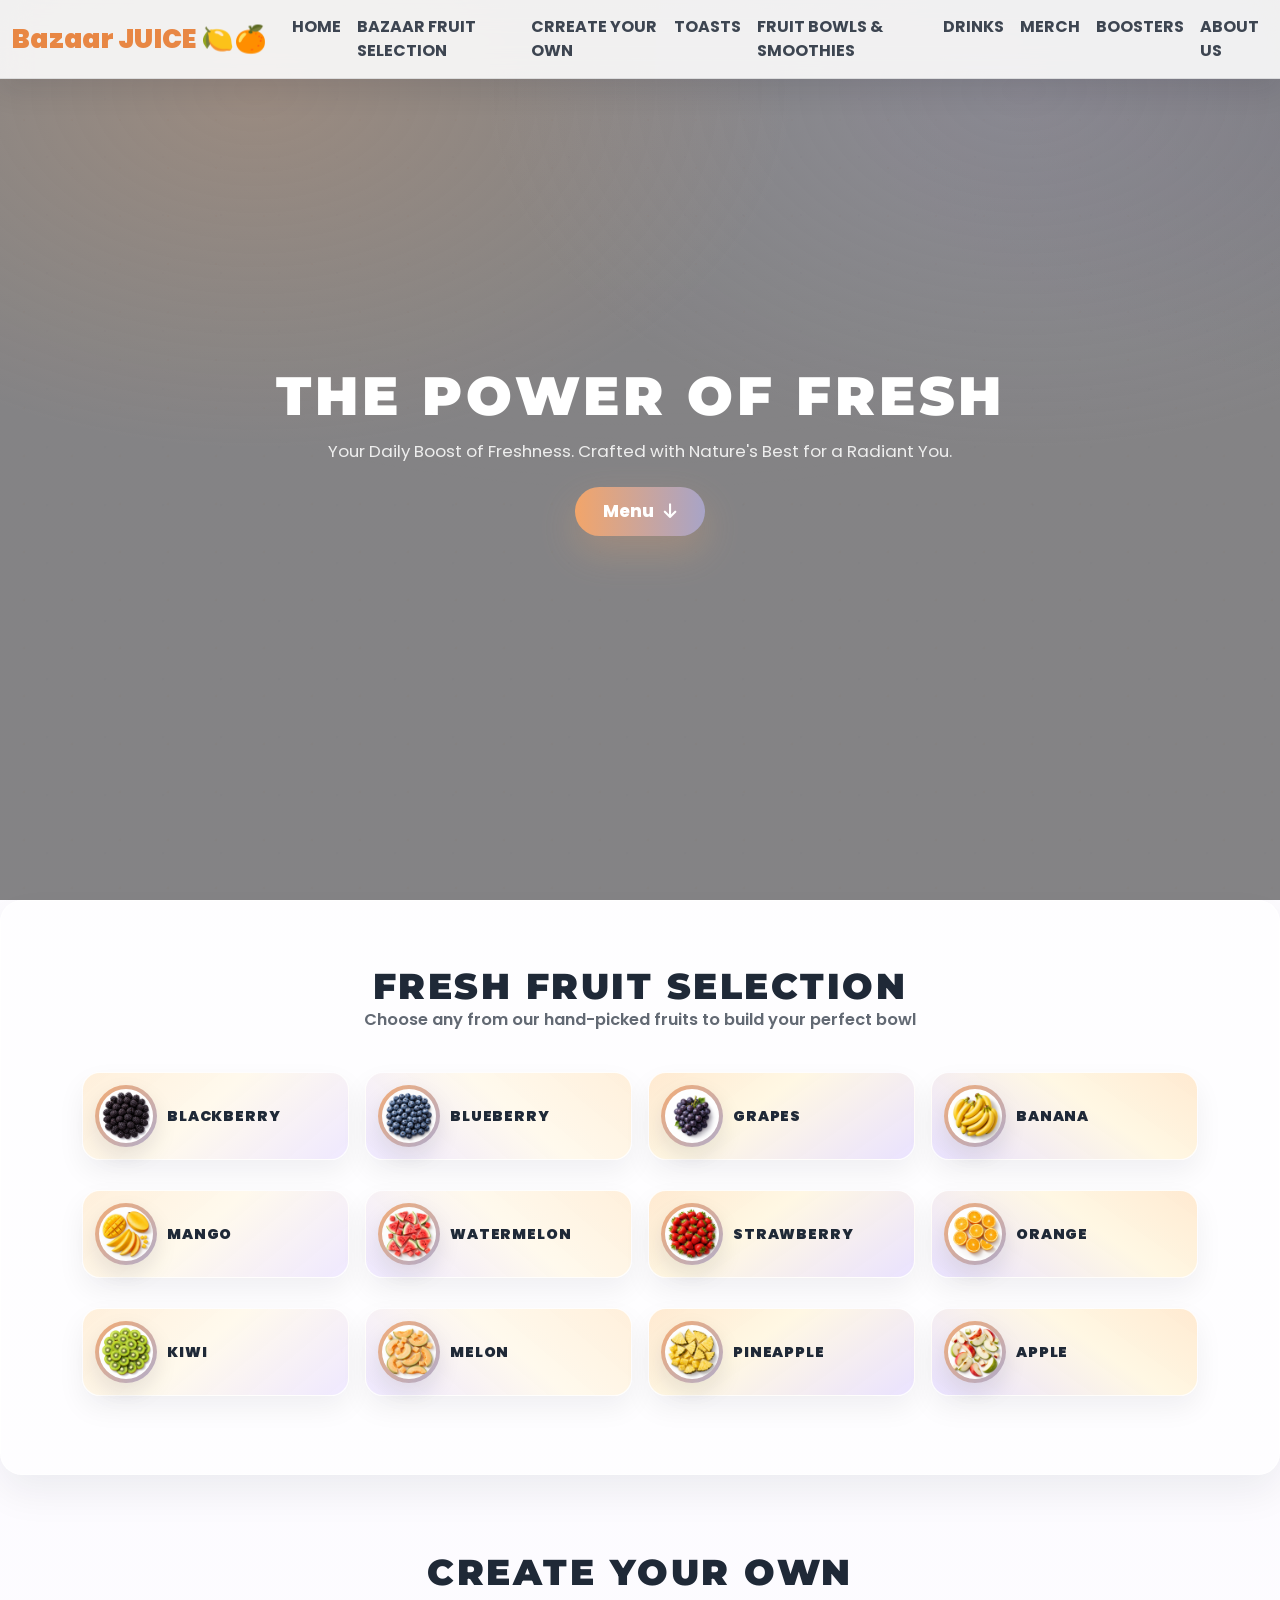
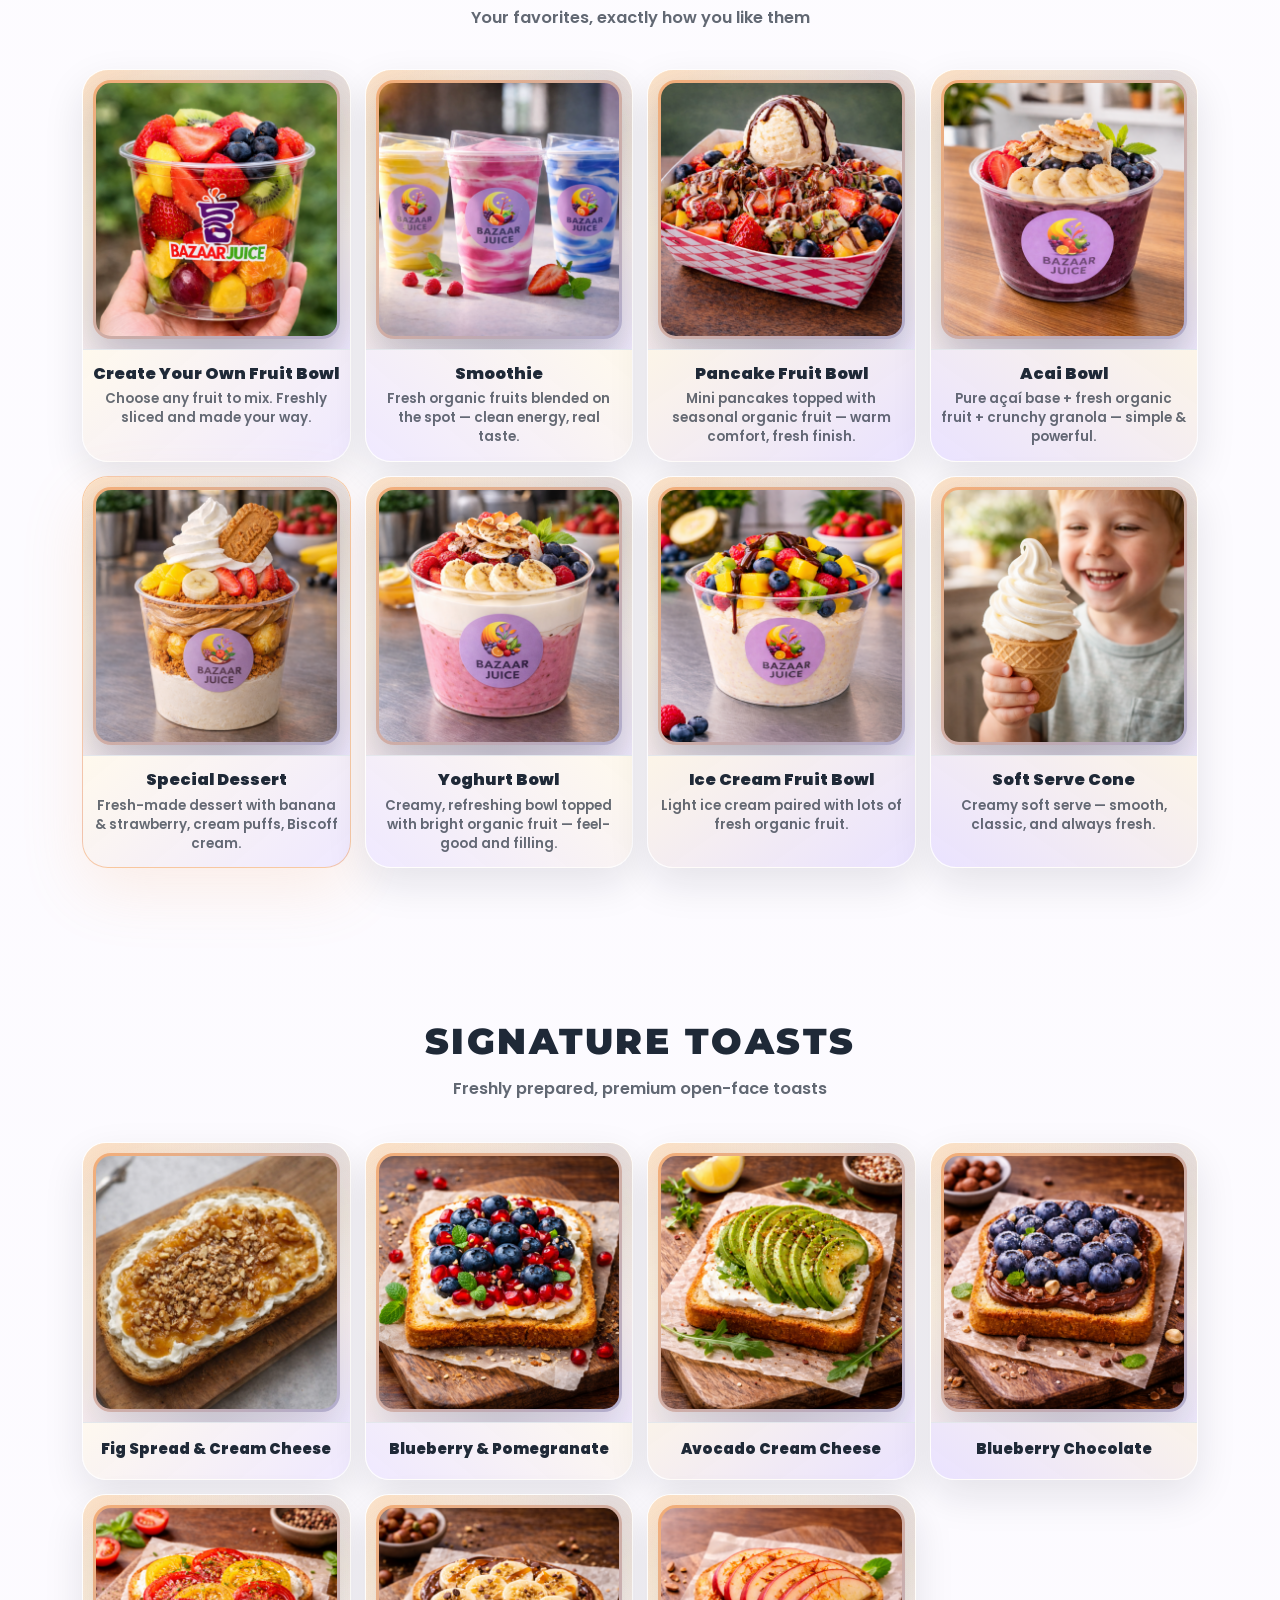
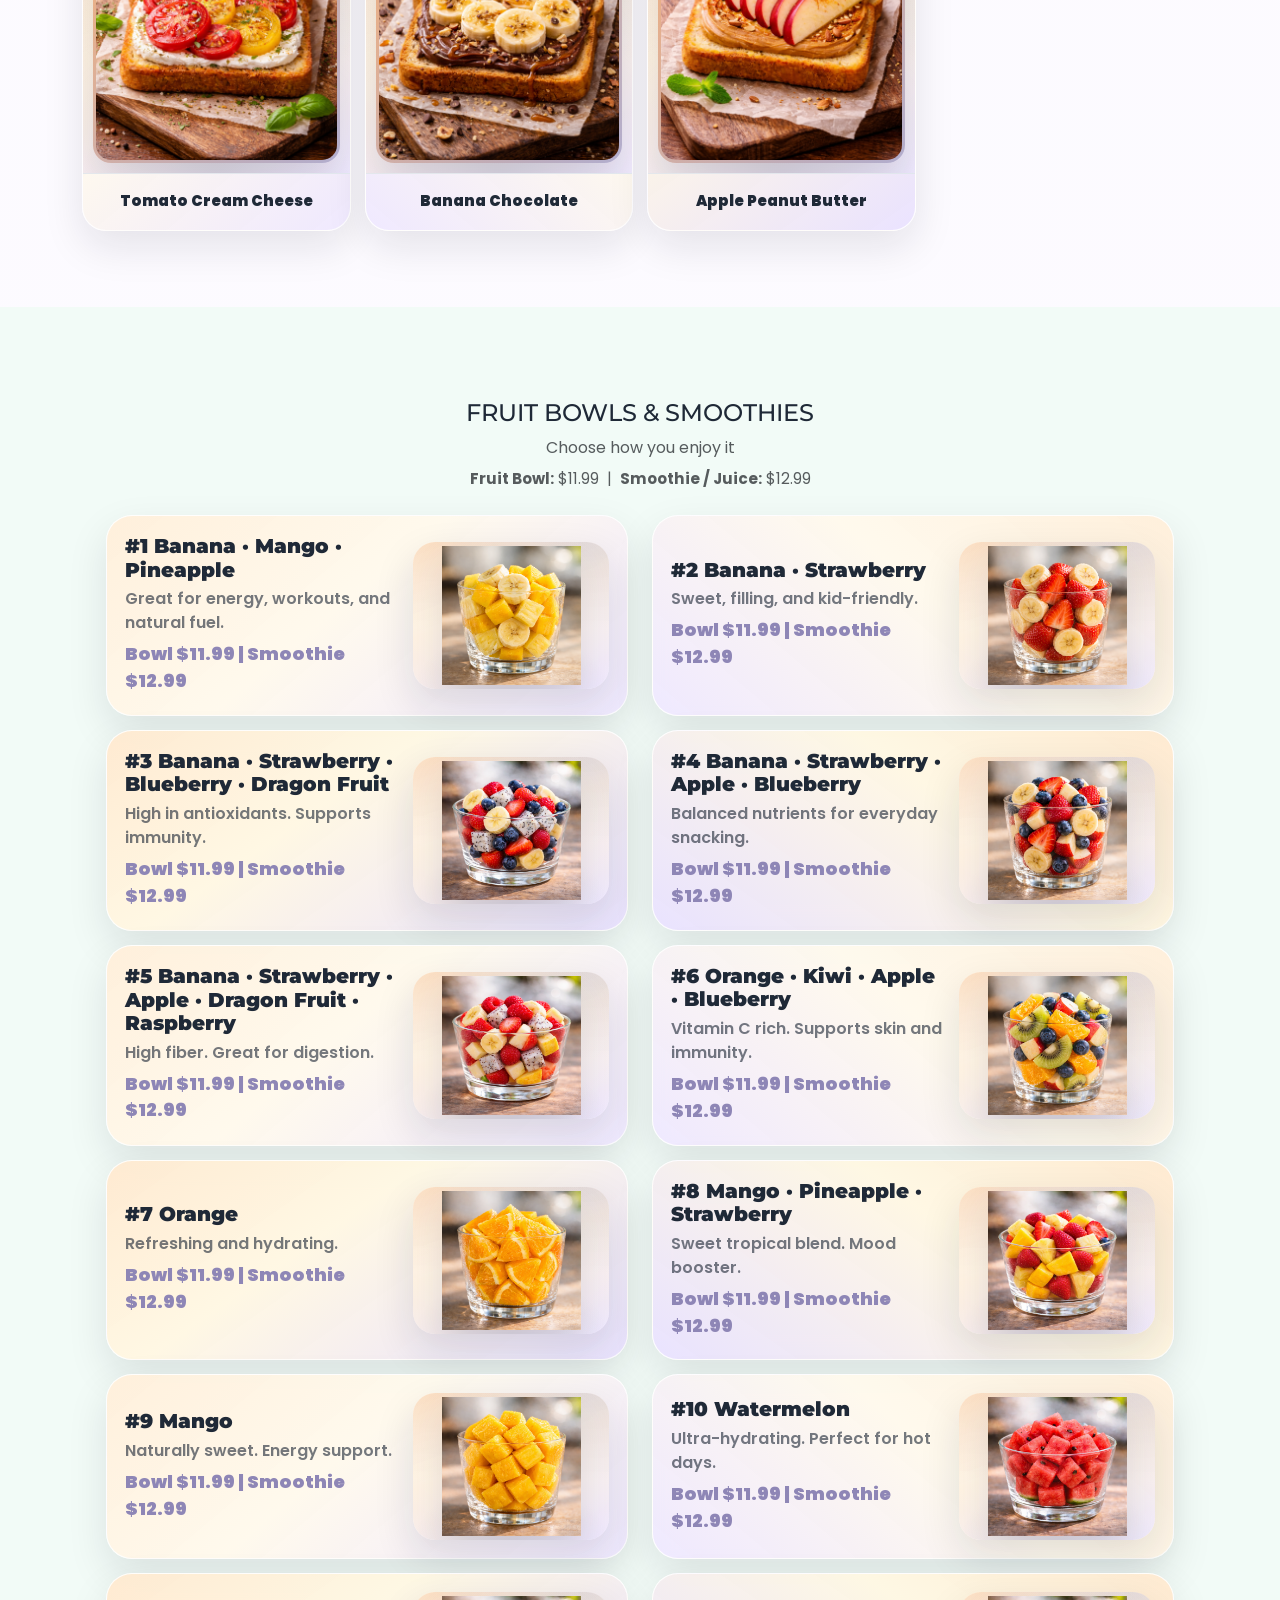
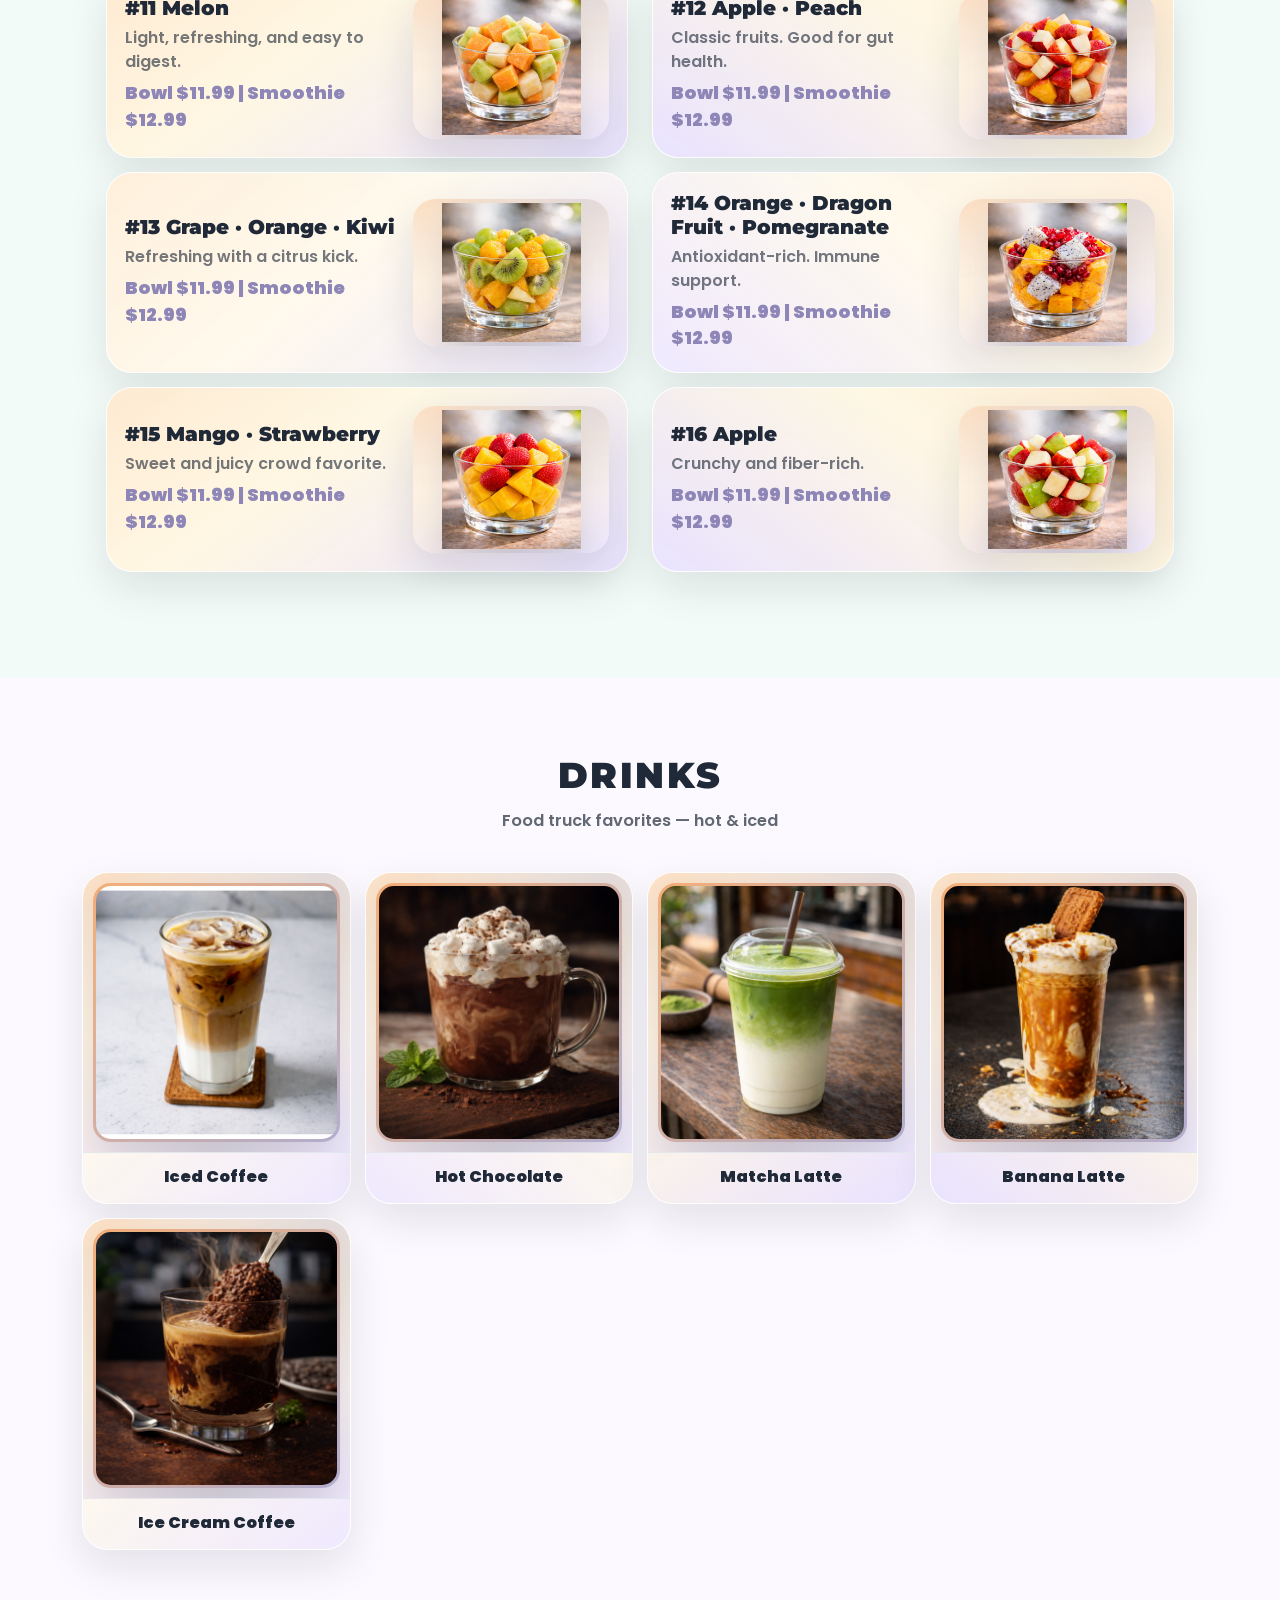
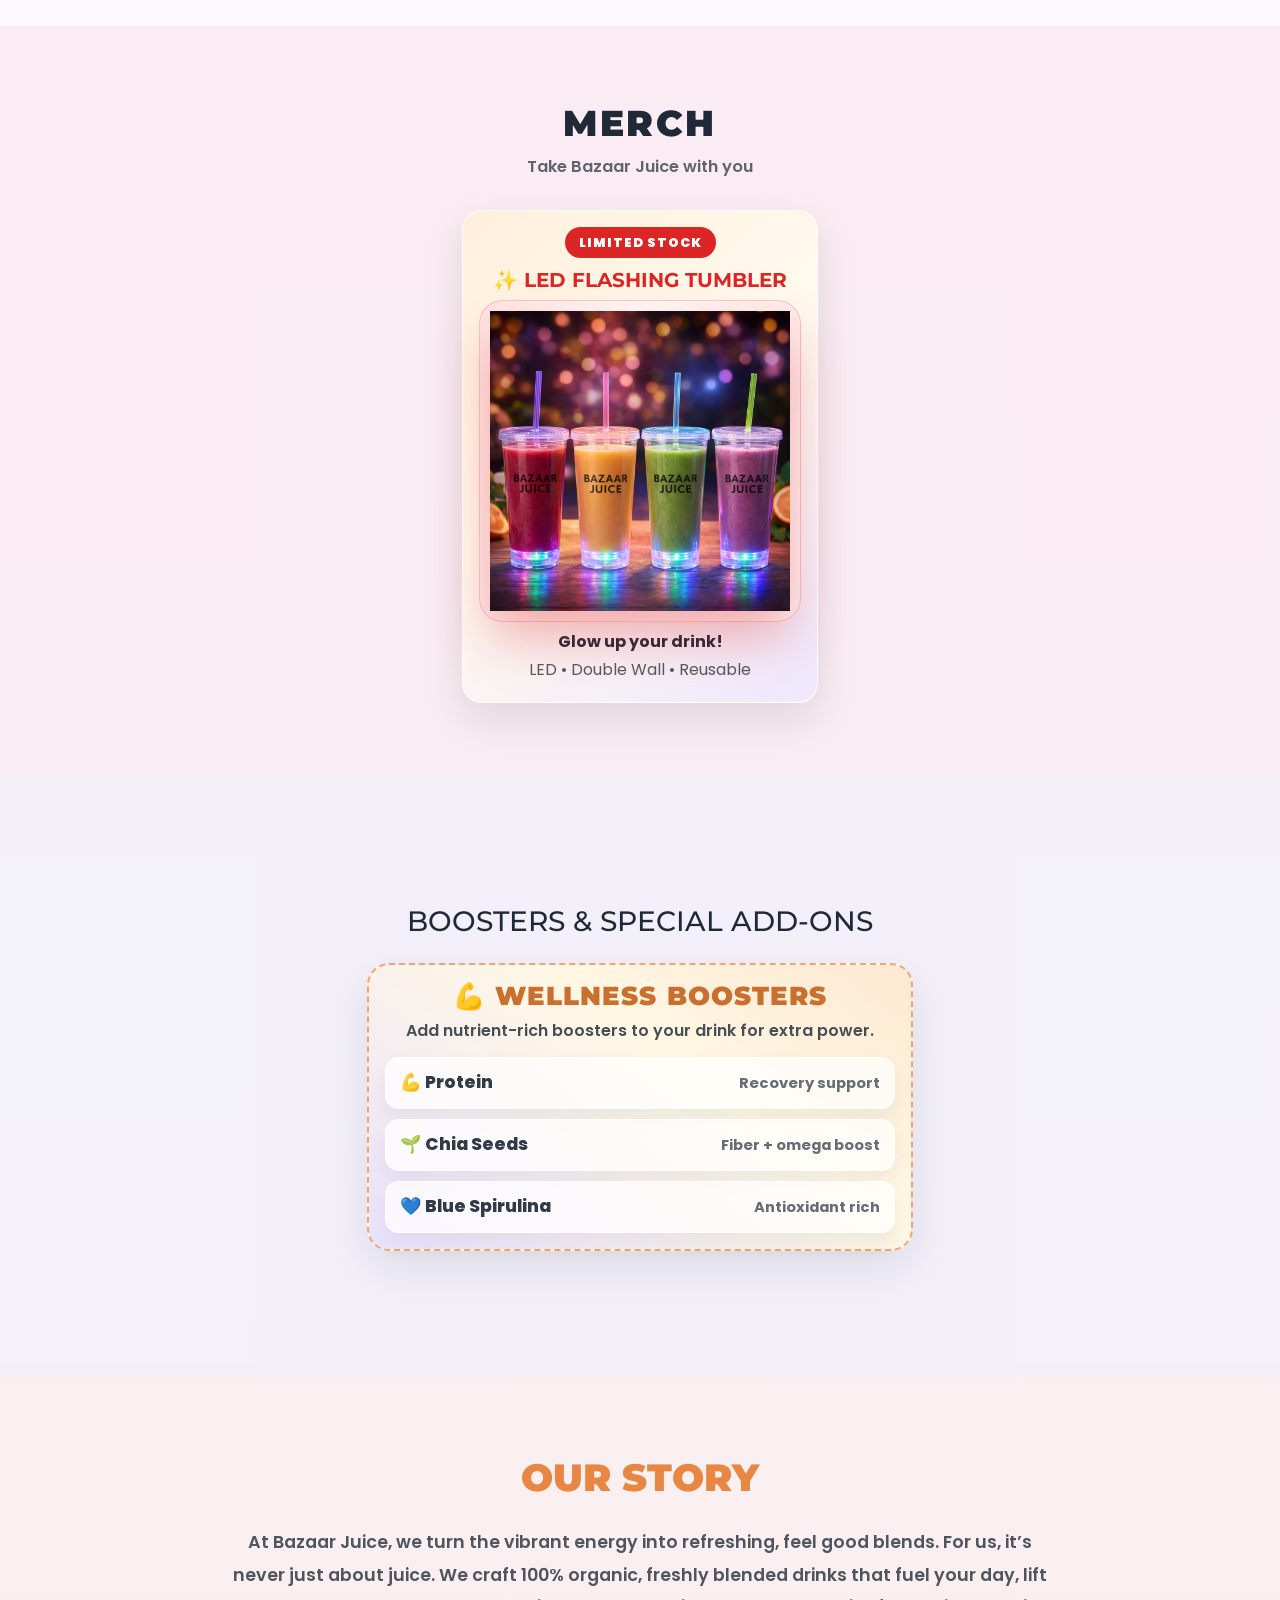
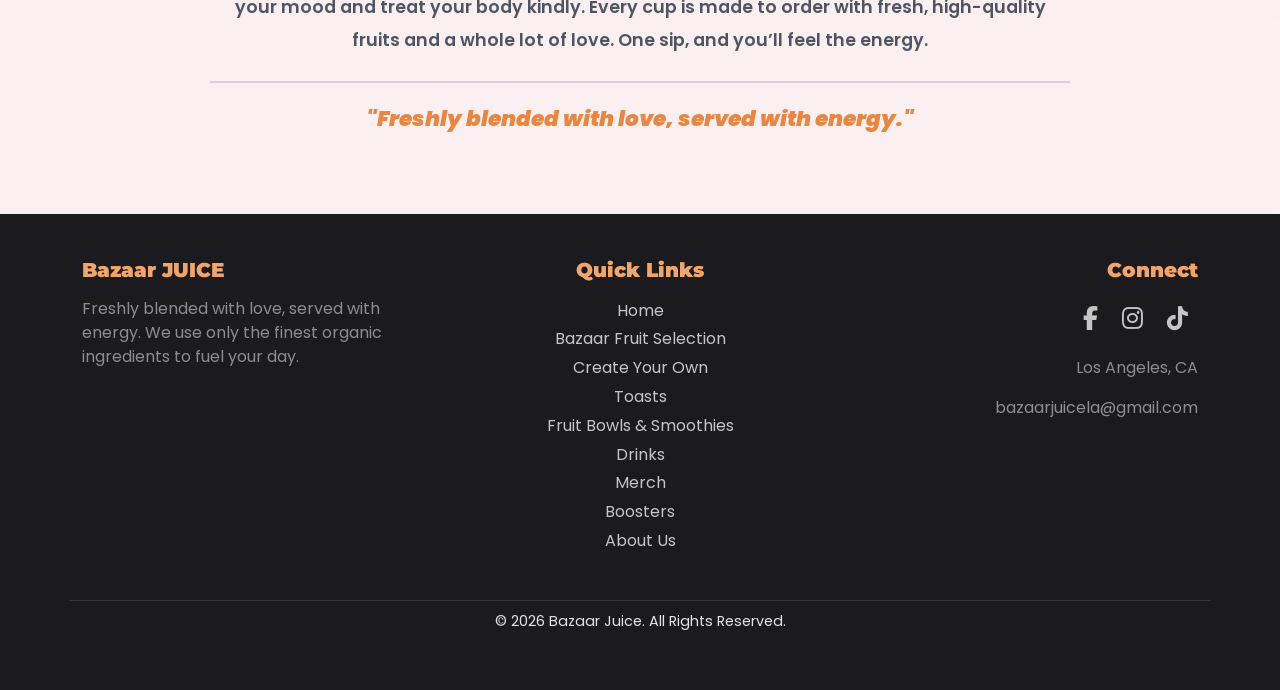
==== commit 2048a9a4: "sfdsaaaaaaaaaaaaaaaa" ====
--- a/index.html
+++ b/index.html
@@ -1961,11 +1961,6 @@
           </div>
 
           <div class="custom-card">
-            <div class="image-box"><img src="src/public/custom-biscoff-millionaire.png" alt="Biscoff Millionaire"></div>
-            <div class="custom-info"><span class="custom-name">Biscoff Millionaire</span></div>
-          </div>
-
-          <div class="custom-card">
             <div class="image-box"><img src="src/public/ice-cream-fruit-bowl.png" alt="Ice Cream Fruit Bowl"></div>
             <div class="custom-info">
               <span class="custom-name">Ice Cream Fruit Bowl</span>
@@ -2418,9 +2413,12 @@
 
           <div class="col-md-4 text-center mb-4">
             <h5>Quick Links</h5>
+            <a href="#hero">Home</a>
             <a href="#menu-fruits">Bazaar Fruit Selection</a>
             <a href="#menu-custom">Create Your Own</a>
-            <a href="#menu-snacks">Snacks</a>
+            <a href="#menu-toasts">Toasts</a>
+            <a href="#fruit-cups-section">Fruit Bowls & Smoothies</a>
+            <a href="#menu-drinks">Drinks</a>
             <a href="#menu-merch">Merch</a>
             <a href="#menu-boosters">Boosters</a>
             <a href="#about-us">About Us</a>
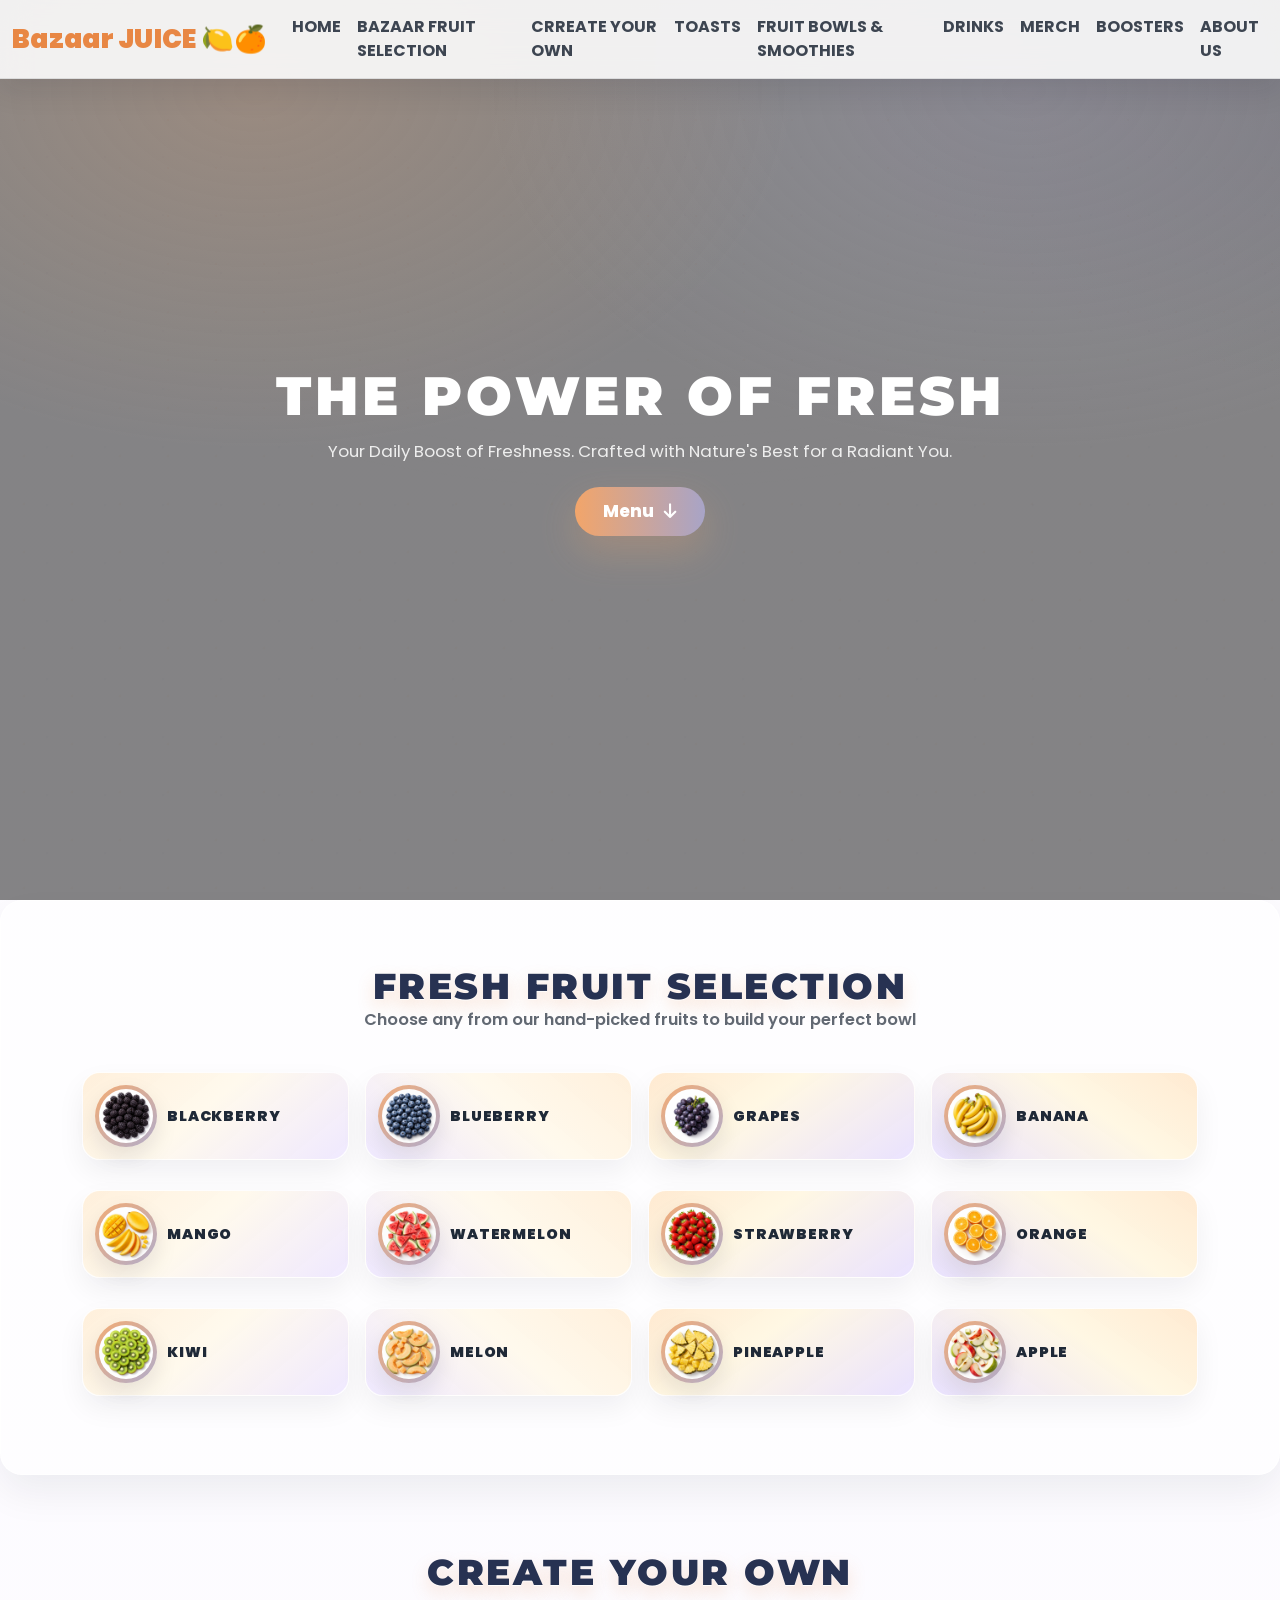
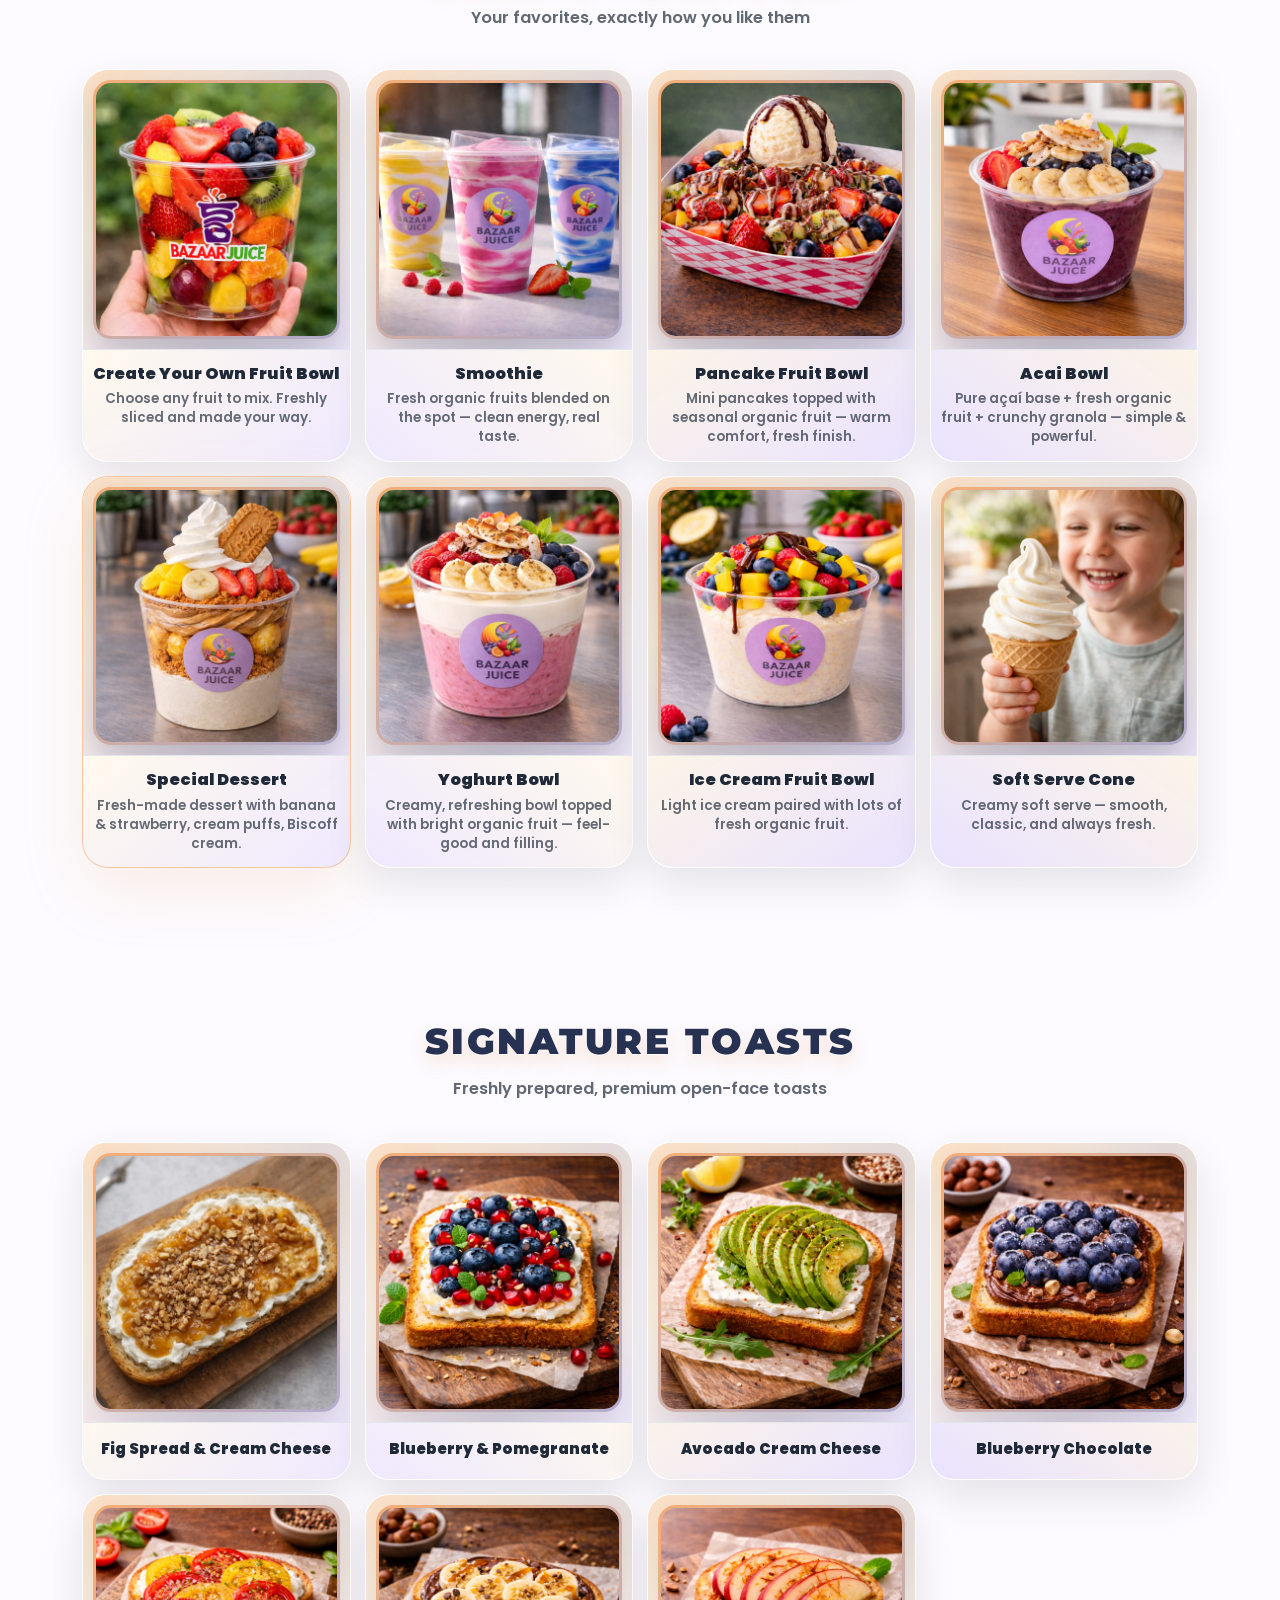
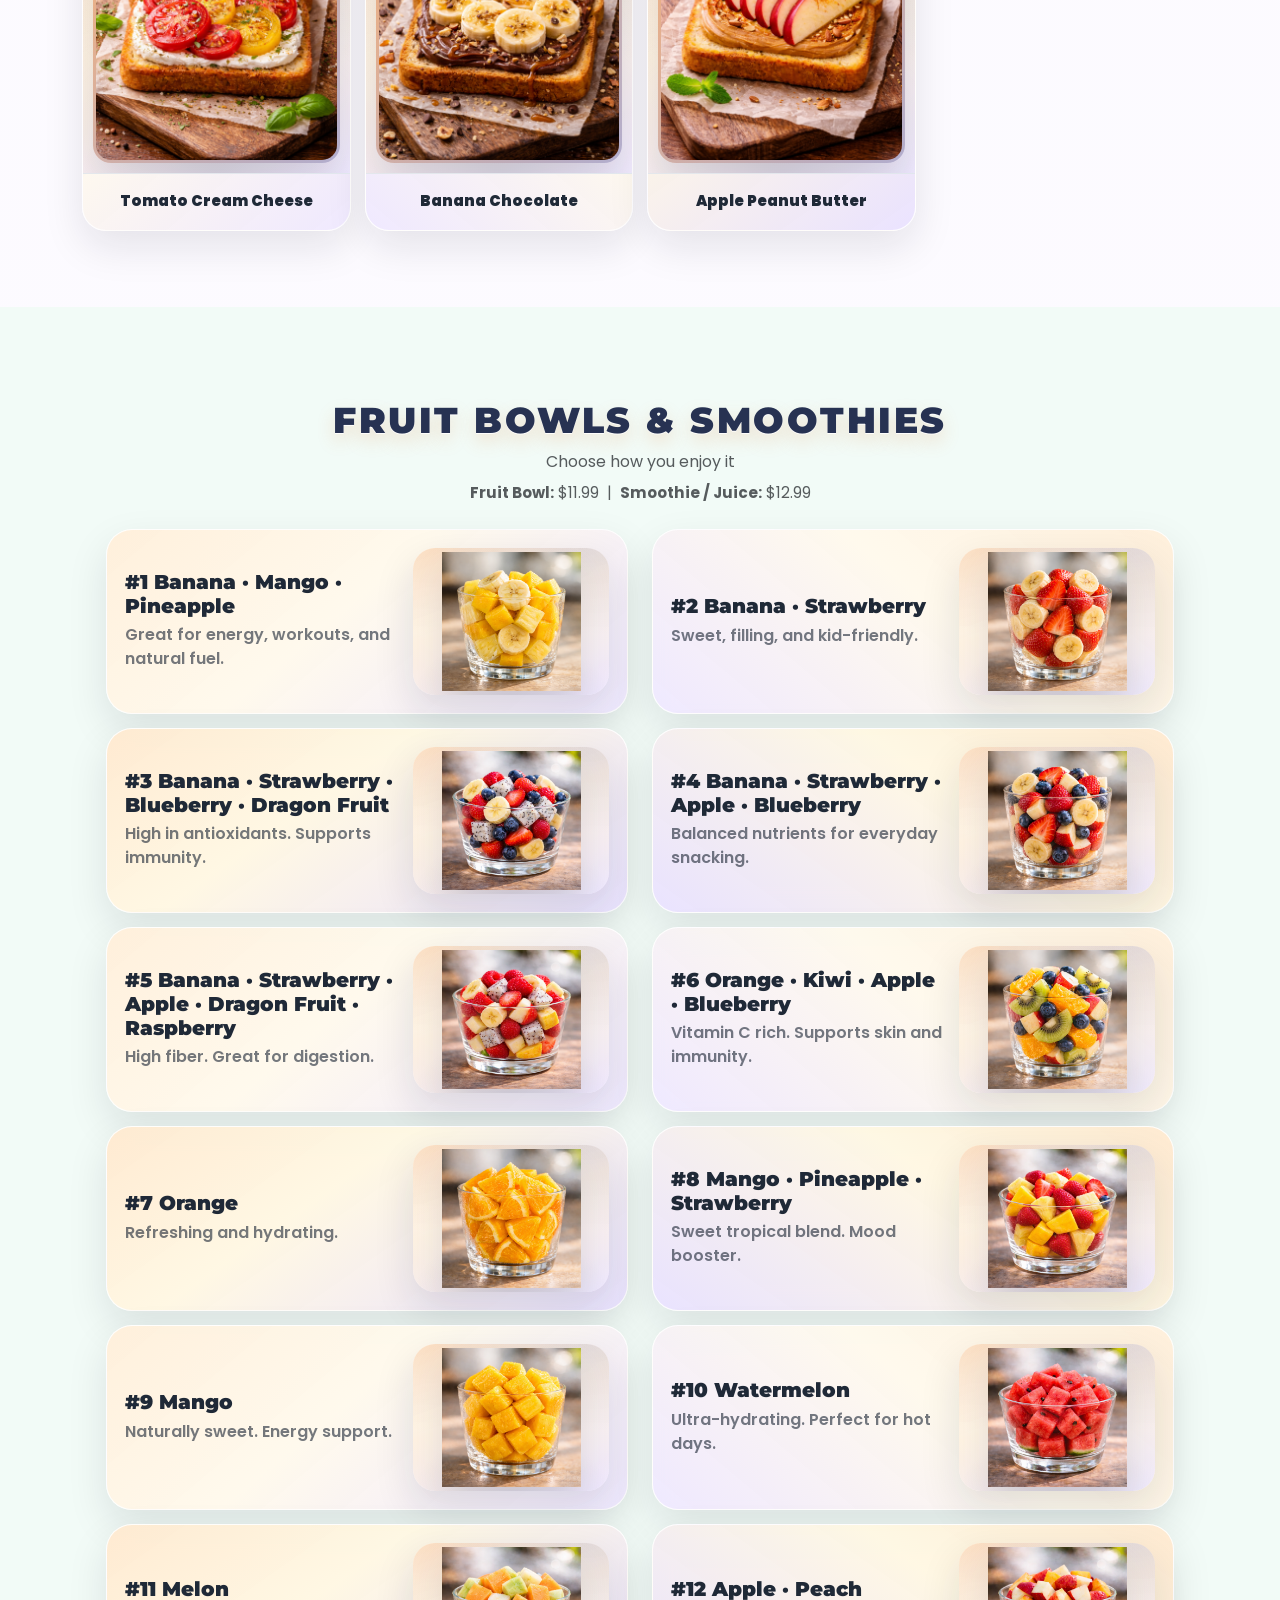
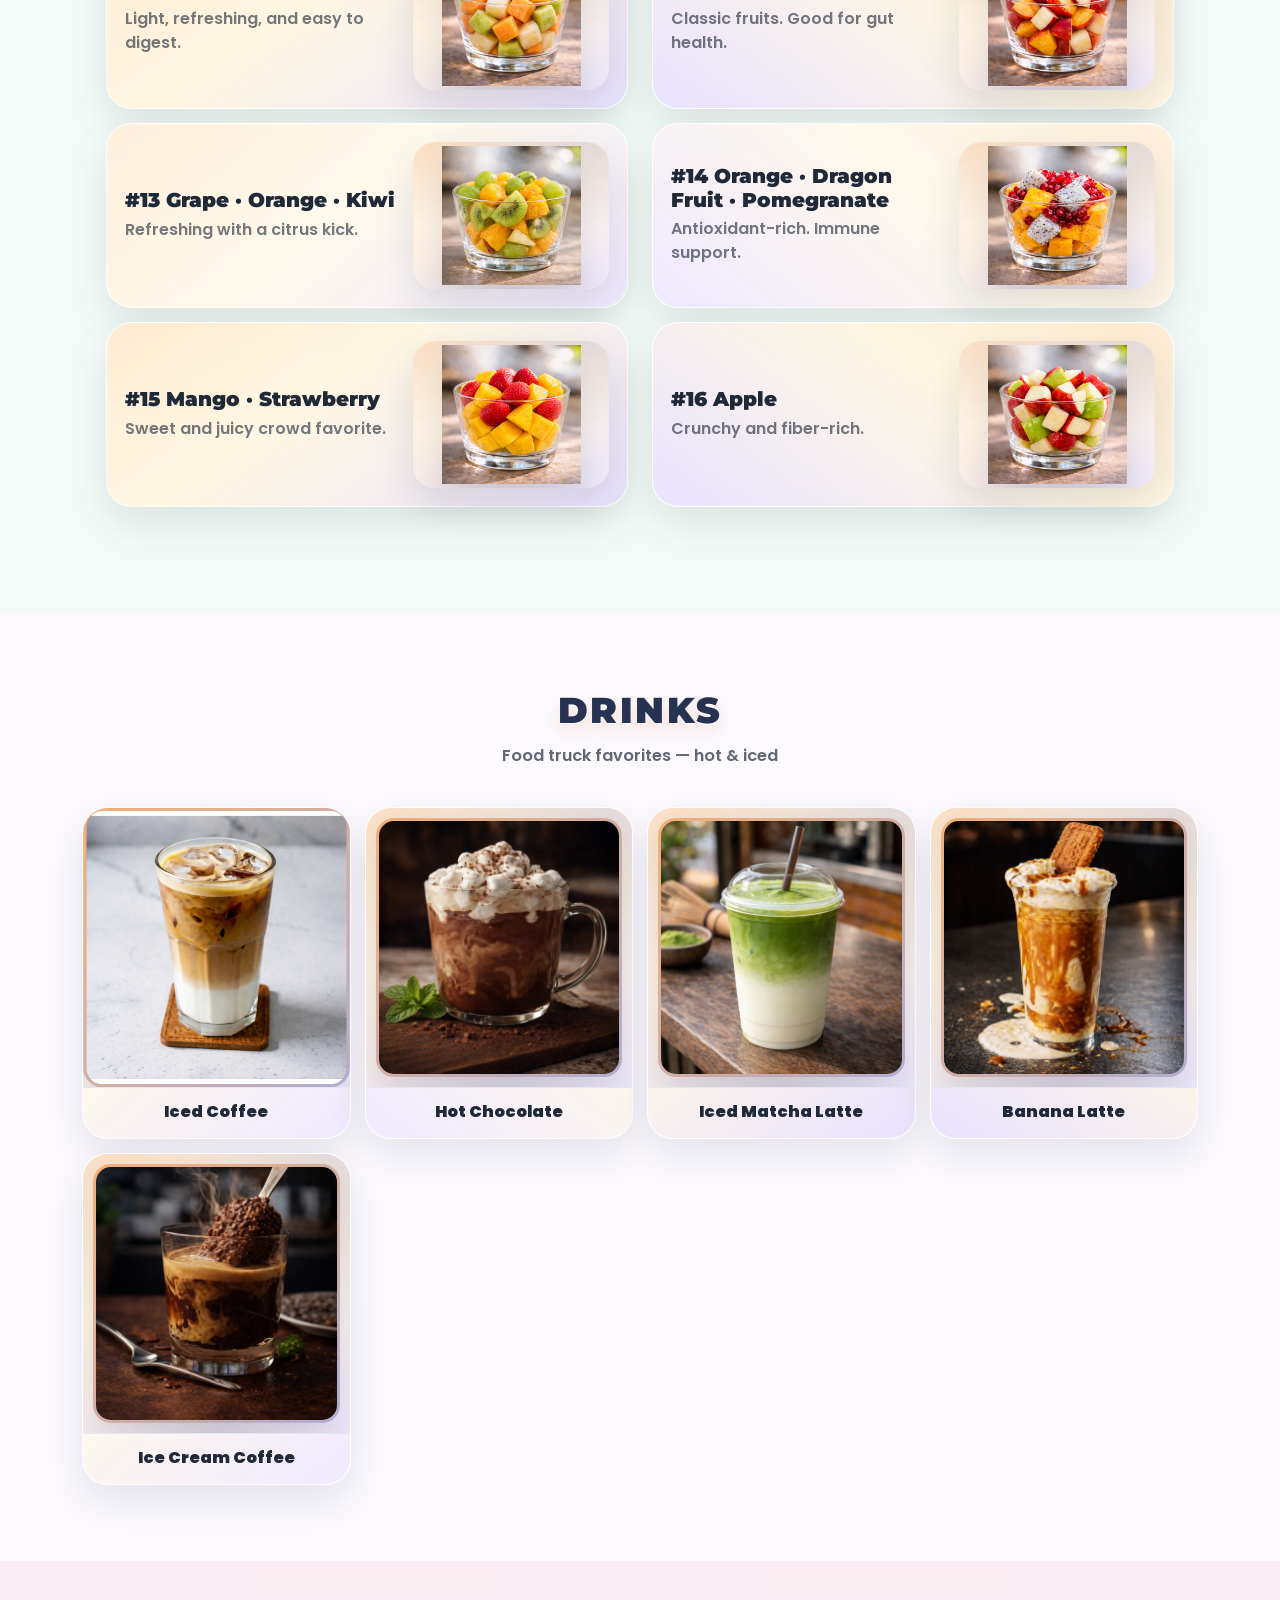
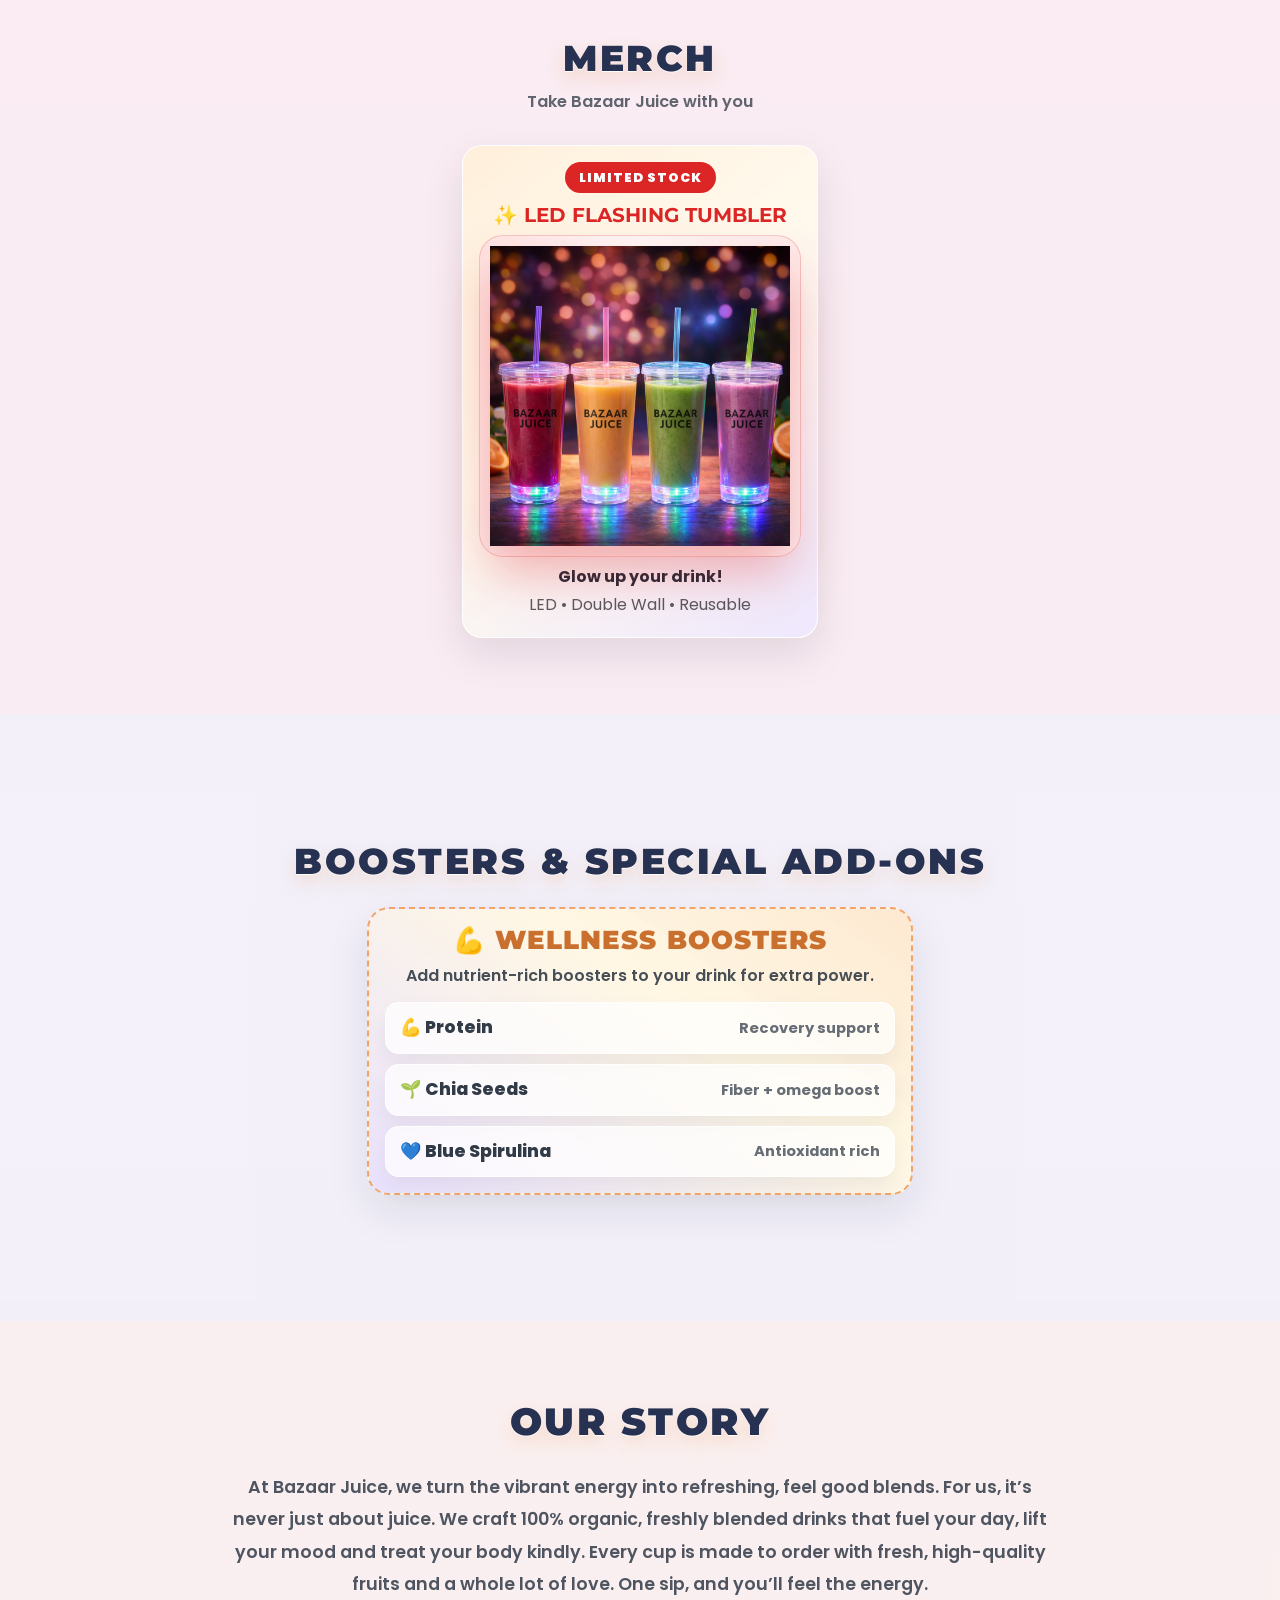
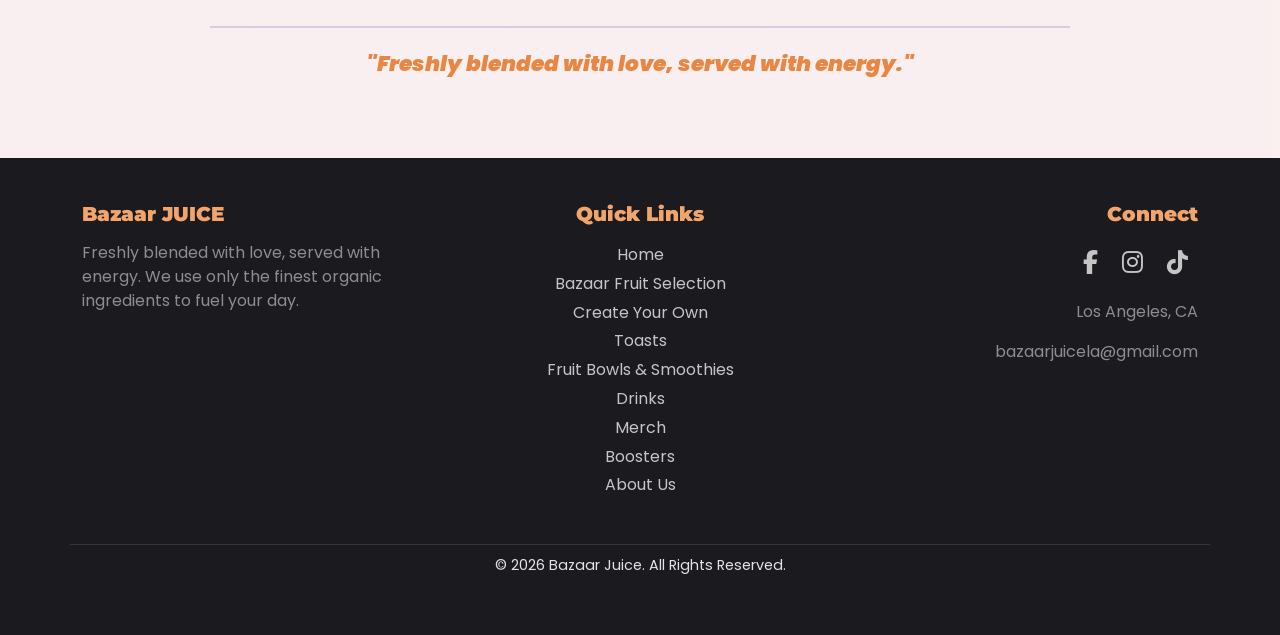
==== commit 068c9f91: "sfdsaaaaaaaaaaaaaaaaaaa" ====
--- a/index.html
+++ b/index.html
@@ -84,6 +84,8 @@
 
         --font-heading: "Montserrat", sans-serif;
         --font-body: "Poppins", sans-serif;
+        --section-title-color: #273252;
+        --section-title-shadow: rgba(232, 135, 68, 0.22);
 
         --app-height: 100vh;
       }
@@ -301,6 +303,8 @@
         font-weight: 900;
         letter-spacing: 2.5px;
         text-transform: uppercase;
+        color: var(--section-title-color);
+        text-shadow: 0 1px 0 rgba(255, 255, 255, 0.88), 0 8px 18px var(--section-title-shadow);
         margin: 0;
       }
 
@@ -733,6 +737,14 @@
         transform: scale(1.03);
       }
 
+      .drink-img.iced-coffee-zoom {
+        transform: scale(1.08);
+      }
+
+      .drink-card:hover .drink-img.iced-coffee-zoom {
+        transform: scale(1.12);
+      }
+
       .drink-info {
         padding: 12px 12px 14px;
         text-align: center;
@@ -1206,7 +1218,7 @@
       #about-us h2 {
         font-size: clamp(2rem, 3vw, 2.55rem);
         font-weight: 900;
-        color: var(--accent-orange-deep);
+        color: var(--section-title-color);
         text-transform: uppercase;
         margin-bottom: 25px;
       }
@@ -2030,7 +2042,7 @@
     <section id="fruit-cups-section" class="menu-section" style="background-color: #f2fbf7">
       <div class="container">
         <div class="p-4" style="border-radius: 14px">
-          <h4 class="text-center mb-2">FRUIT BOWLS & SMOOTHIES</h4>
+          <h4 class="section-title text-center mb-2">FRUIT BOWLS & SMOOTHIES</h4>
           <p class="text-center text-muted mb-2">Choose how you enjoy it</p>
           <p class="text-center text-muted mb-4" style="font-size: 0.95rem">
             <strong>Fruit Bowl:</strong> $11.99 &nbsp;|&nbsp;
@@ -2043,7 +2055,6 @@
                 <div class="menu-item-content">
                   <h5>#1 Banana · Mango · Pineapple</h5>
                   <p class="text-muted">Great for energy, workouts, and natural fuel.</p>
-                  <p class="price-tag">Bowl $11.99 | Smoothie $12.99</p>
                 </div>
                 <div class="menu-item-image-wrapper">
                   <img src="src/public/banana-mango-pineapple.png" alt="Banana Mango Pineapple" />
@@ -2056,7 +2067,6 @@
                 <div class="menu-item-content">
                   <h5>#2 Banana · Strawberry</h5>
                   <p class="text-muted">Sweet, filling, and kid-friendly.</p>
-                  <p class="price-tag">Bowl $11.99 | Smoothie $12.99</p>
                 </div>
                 <div class="menu-item-image-wrapper">
                   <img src="src/public/banana-strawberry.png" alt="Banana Strawberry" />
@@ -2069,7 +2079,6 @@
                 <div class="menu-item-content">
                   <h5>#3 Banana · Strawberry · Blueberry · Dragon Fruit</h5>
                   <p class="text-muted">High in antioxidants. Supports immunity.</p>
-                  <p class="price-tag">Bowl $11.99 | Smoothie $12.99</p>
                 </div>
                 <div class="menu-item-image-wrapper">
                   <img src="src/public/banana-strawberry-blueberry-dragonfruit.png" alt="Banana Strawberry Blueberry Dragonfruit" />
@@ -2082,7 +2091,6 @@
                 <div class="menu-item-content">
                   <h5>#4 Banana · Strawberry · Apple · Blueberry</h5>
                   <p class="text-muted">Balanced nutrients for everyday snacking.</p>
-                  <p class="price-tag">Bowl $11.99 | Smoothie $12.99</p>
                 </div>
                 <div class="menu-item-image-wrapper">
                   <img src="src/public/banana-strawberry-apple-blueberry.png" alt="Banana Strawberry Apple Blueberry" />
@@ -2095,7 +2103,6 @@
                 <div class="menu-item-content">
                   <h5>#5 Banana · Strawberry · Apple · Dragon Fruit · Raspberry</h5>
                   <p class="text-muted">High fiber. Great for digestion.</p>
-                  <p class="price-tag">Bowl $11.99 | Smoothie $12.99</p>
                 </div>
                 <div class="menu-item-image-wrapper">
                   <img src="src/public/banana-strawberry-apple-dragonfruit-raspberry.png" alt="Banana Strawberry Apple Dragonfruit Raspberry" />
@@ -2108,7 +2115,6 @@
                 <div class="menu-item-content">
                   <h5>#6 Orange · Kiwi · Apple · Blueberry</h5>
                   <p class="text-muted">Vitamin C rich. Supports skin and immunity.</p>
-                  <p class="price-tag">Bowl $11.99 | Smoothie $12.99</p>
                 </div>
                 <div class="menu-item-image-wrapper">
                   <img src="src/public/orange-kiwi-apple-blueberry.png" alt="Orange Kiwi Apple Blueberry" />
@@ -2121,7 +2127,6 @@
                 <div class="menu-item-content">
                   <h5>#7 Orange</h5>
                   <p class="text-muted">Refreshing and hydrating.</p>
-                  <p class="price-tag">Bowl $11.99 | Smoothie $12.99</p>
                 </div>
                 <div class="menu-item-image-wrapper">
                   <img src="src/public/orange.png" alt="Orange" />
@@ -2134,7 +2139,6 @@
                 <div class="menu-item-content">
                   <h5>#8 Mango · Pineapple · Strawberry</h5>
                   <p class="text-muted">Sweet tropical blend. Mood booster.</p>
-                  <p class="price-tag">Bowl $11.99 | Smoothie $12.99</p>
                 </div>
                 <div class="menu-item-image-wrapper">
                   <img src="src/public/mango-pineapple-strawberry.png" alt="Mango Pineapple Strawberry" />
@@ -2147,7 +2151,6 @@
                 <div class="menu-item-content">
                   <h5>#9 Mango</h5>
                   <p class="text-muted">Naturally sweet. Energy support.</p>
-                  <p class="price-tag">Bowl $11.99 | Smoothie $12.99</p>
                 </div>
                 <div class="menu-item-image-wrapper">
                   <img src="src/public/mango.png" alt="Mango" />
@@ -2160,7 +2163,6 @@
                 <div class="menu-item-content">
                   <h5>#10 Watermelon</h5>
                   <p class="text-muted">Ultra-hydrating. Perfect for hot days.</p>
-                  <p class="price-tag">Bowl $11.99 | Smoothie $12.99</p>
                 </div>
                 <div class="menu-item-image-wrapper">
                   <img src="src/public/watermelon.png" alt="Watermelon" />
@@ -2173,7 +2175,6 @@
                 <div class="menu-item-content">
                   <h5>#11 Melon</h5>
                   <p class="text-muted">Light, refreshing, and easy to digest.</p>
-                  <p class="price-tag">Bowl $11.99 | Smoothie $12.99</p>
                 </div>
                 <div class="menu-item-image-wrapper">
                   <img src="src/public/melon.png" alt="Melon" />
@@ -2186,7 +2187,6 @@
                 <div class="menu-item-content">
                   <h5>#12 Apple · Peach</h5>
                   <p class="text-muted">Classic fruits. Good for gut health.</p>
-                  <p class="price-tag">Bowl $11.99 | Smoothie $12.99</p>
                 </div>
                 <div class="menu-item-image-wrapper">
                   <img src="src/public/apple-peach.png" alt="Apple Peach" />
@@ -2199,7 +2199,6 @@
                 <div class="menu-item-content">
                   <h5>#13 Grape · Orange · Kiwi</h5>
                   <p class="text-muted">Refreshing with a citrus kick.</p>
-                  <p class="price-tag">Bowl $11.99 | Smoothie $12.99</p>
                 </div>
                 <div class="menu-item-image-wrapper">
                   <img src="src/public/grape-orange-kiwi.png" alt="Grape Orange Kiwi" />
@@ -2212,7 +2211,6 @@
                 <div class="menu-item-content">
                   <h5>#14 Orange · Dragon Fruit · Pomegranate</h5>
                   <p class="text-muted">Antioxidant-rich. Immune support.</p>
-                  <p class="price-tag">Bowl $11.99 | Smoothie $12.99</p>
                 </div>
                 <div class="menu-item-image-wrapper">
                   <img src="src/public/orange-dragonfruit-pomegranate.png" alt="Orange Dragonfruit Pomegranate" />
@@ -2225,7 +2223,6 @@
                 <div class="menu-item-content">
                   <h5>#15 Mango · Strawberry</h5>
                   <p class="text-muted">Sweet and juicy crowd favorite.</p>
-                  <p class="price-tag">Bowl $11.99 | Smoothie $12.99</p>
                 </div>
                 <div class="menu-item-image-wrapper">
                   <img src="src/public/mango-strawberry.png" alt="Mango Strawberry" />
@@ -2238,7 +2235,6 @@
                 <div class="menu-item-content">
                   <h5>#16 Apple</h5>
                   <p class="text-muted">Crunchy and fiber-rich.</p>
-                  <p class="price-tag">Bowl $11.99 | Smoothie $12.99</p>
                 </div>
                 <div class="menu-item-image-wrapper">
                   <img src="src/public/apple.png" alt="Apple" />
@@ -2261,7 +2257,7 @@
         <div class="drinks-grid">
           <div class="drink-card">
             <div class="drink-image-box">
-              <img src="src/public/cofee-iced.png" class="drink-img" alt="Iced Coffee" />
+              <img src="src/public/cofee-iced.png" class="drink-img iced-coffee-zoom" alt="Iced Coffee" />
             </div>
             <div class="drink-info"><span class="drink-name">Iced Coffee</span></div>
           </div>
@@ -2275,9 +2271,9 @@
 
           <div class="drink-card">
             <div class="drink-image-box">
-              <img src="src/public/matcha-latte.png" class="drink-img" alt="Matcha Latte" />
-            </div>
-            <div class="drink-info"><span class="drink-name">Matcha Latte</span></div>
+              <img src="src/public/matcha-latte.png" class="drink-img" alt="Iced Matcha Latte" />
+            </div>
+            <div class="drink-info"><span class="drink-name">Iced Matcha Latte</span></div>
           </div>
 
           <div class="drink-card">
@@ -2348,7 +2344,7 @@
     <!-- BOOSTERS -->
     <section id="menu-boosters">
       <div class="container py-5">
-        <h3 class="text-center mb-4">BOOSTERS & SPECIAL ADD-ONS</h3>
+        <h3 class="section-title text-center mb-4">BOOSTERS & SPECIAL ADD-ONS</h3>
 
         <div class="row booster-grid justify-content-center align-items-stretch">
           <div class="col-12 col-lg-6 mb-0">
@@ -2384,7 +2380,7 @@
     <!-- ABOUT -->
     <section id="about-us">
       <div class="container">
-        <h2 class="text-center">OUR STORY</h2>
+        <h2 class="section-title text-center">OUR STORY</h2>
         <div class="story-content">
           <p class="mt-4">
             At Bazaar Juice, we turn the vibrant energy into refreshing, feel
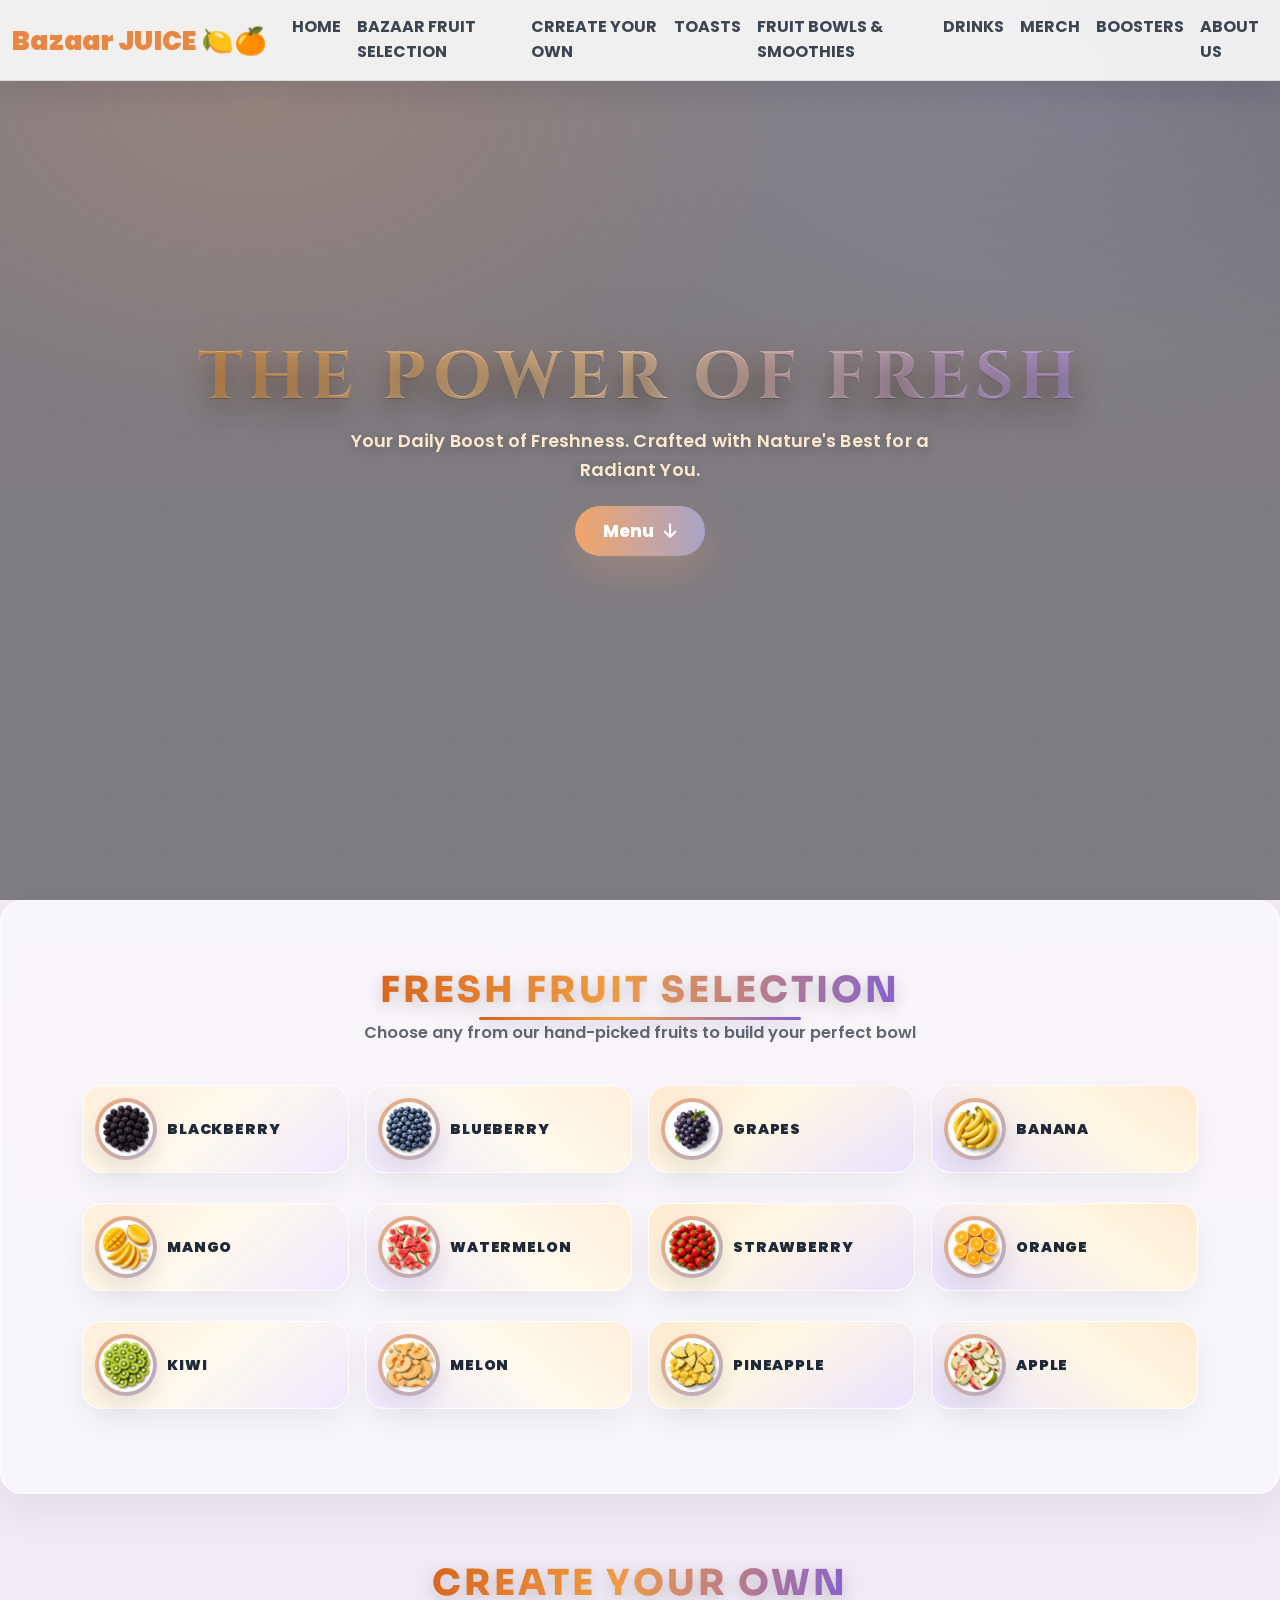
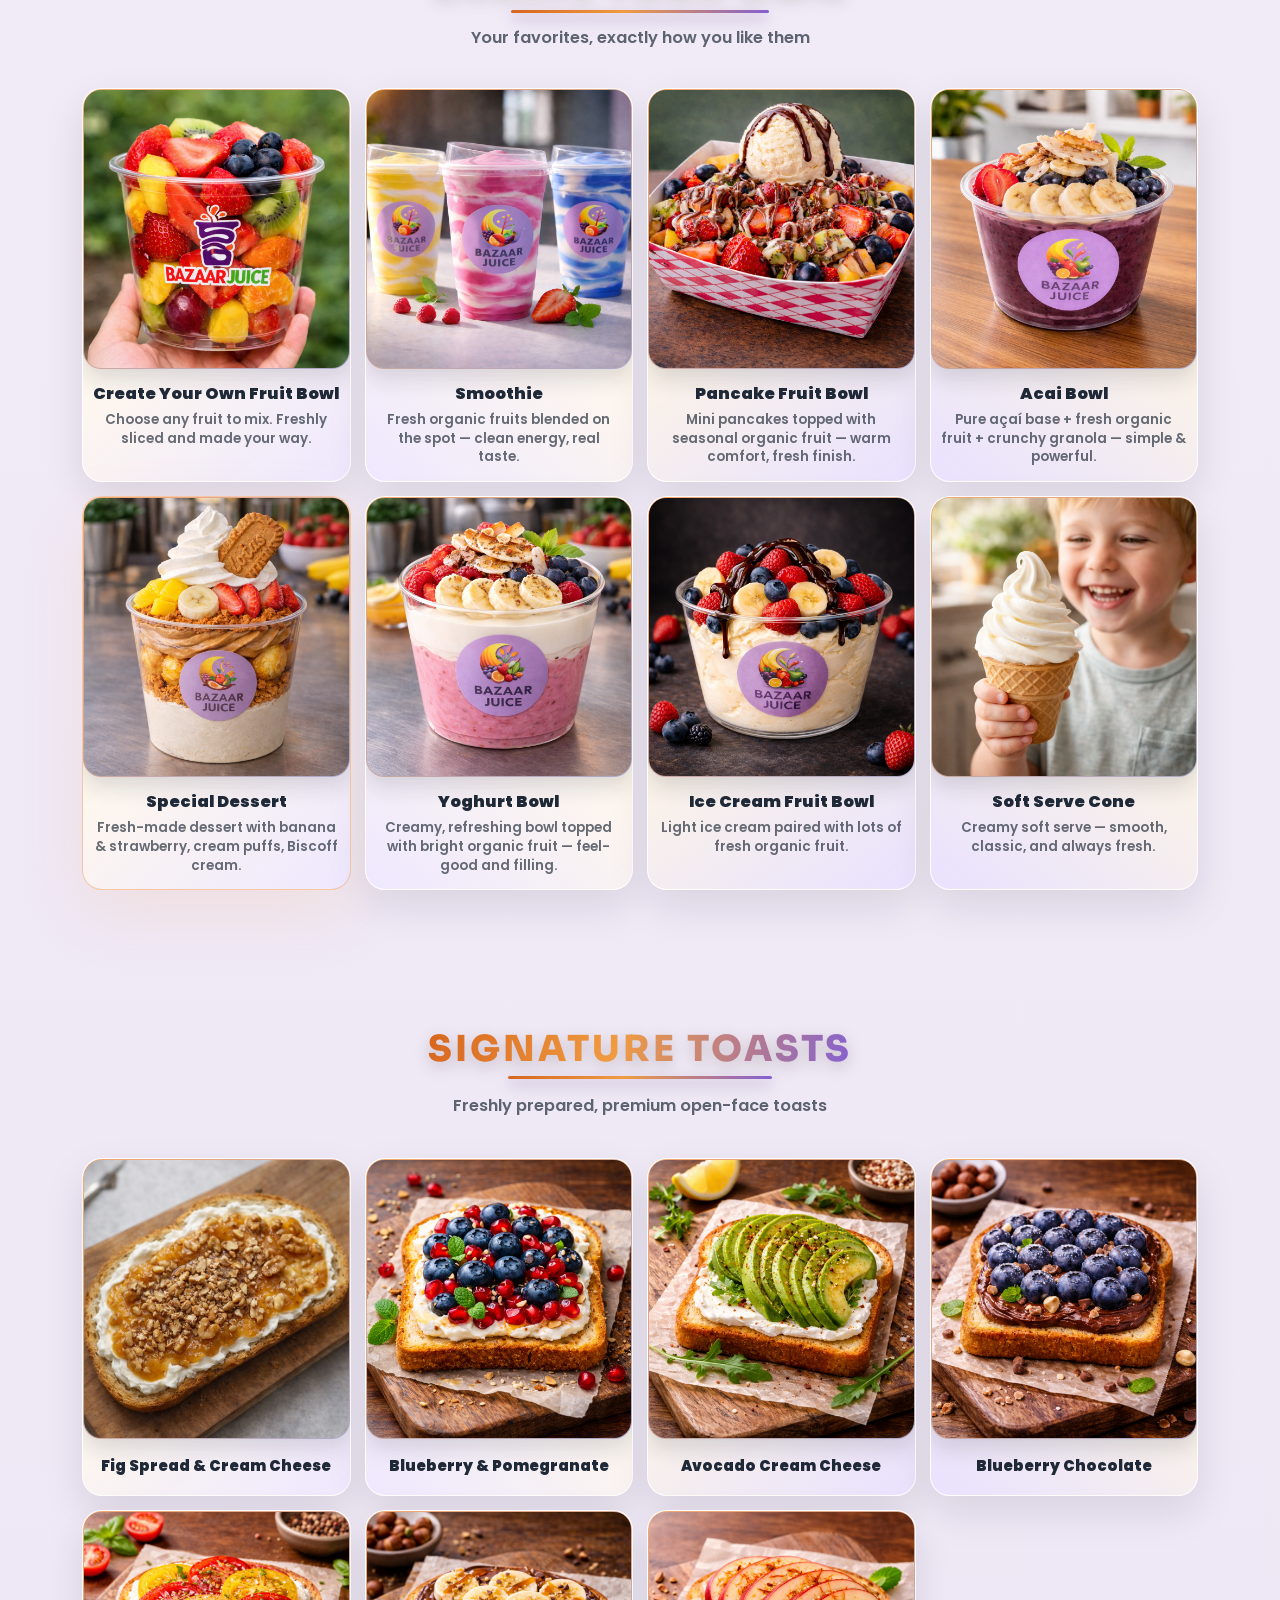
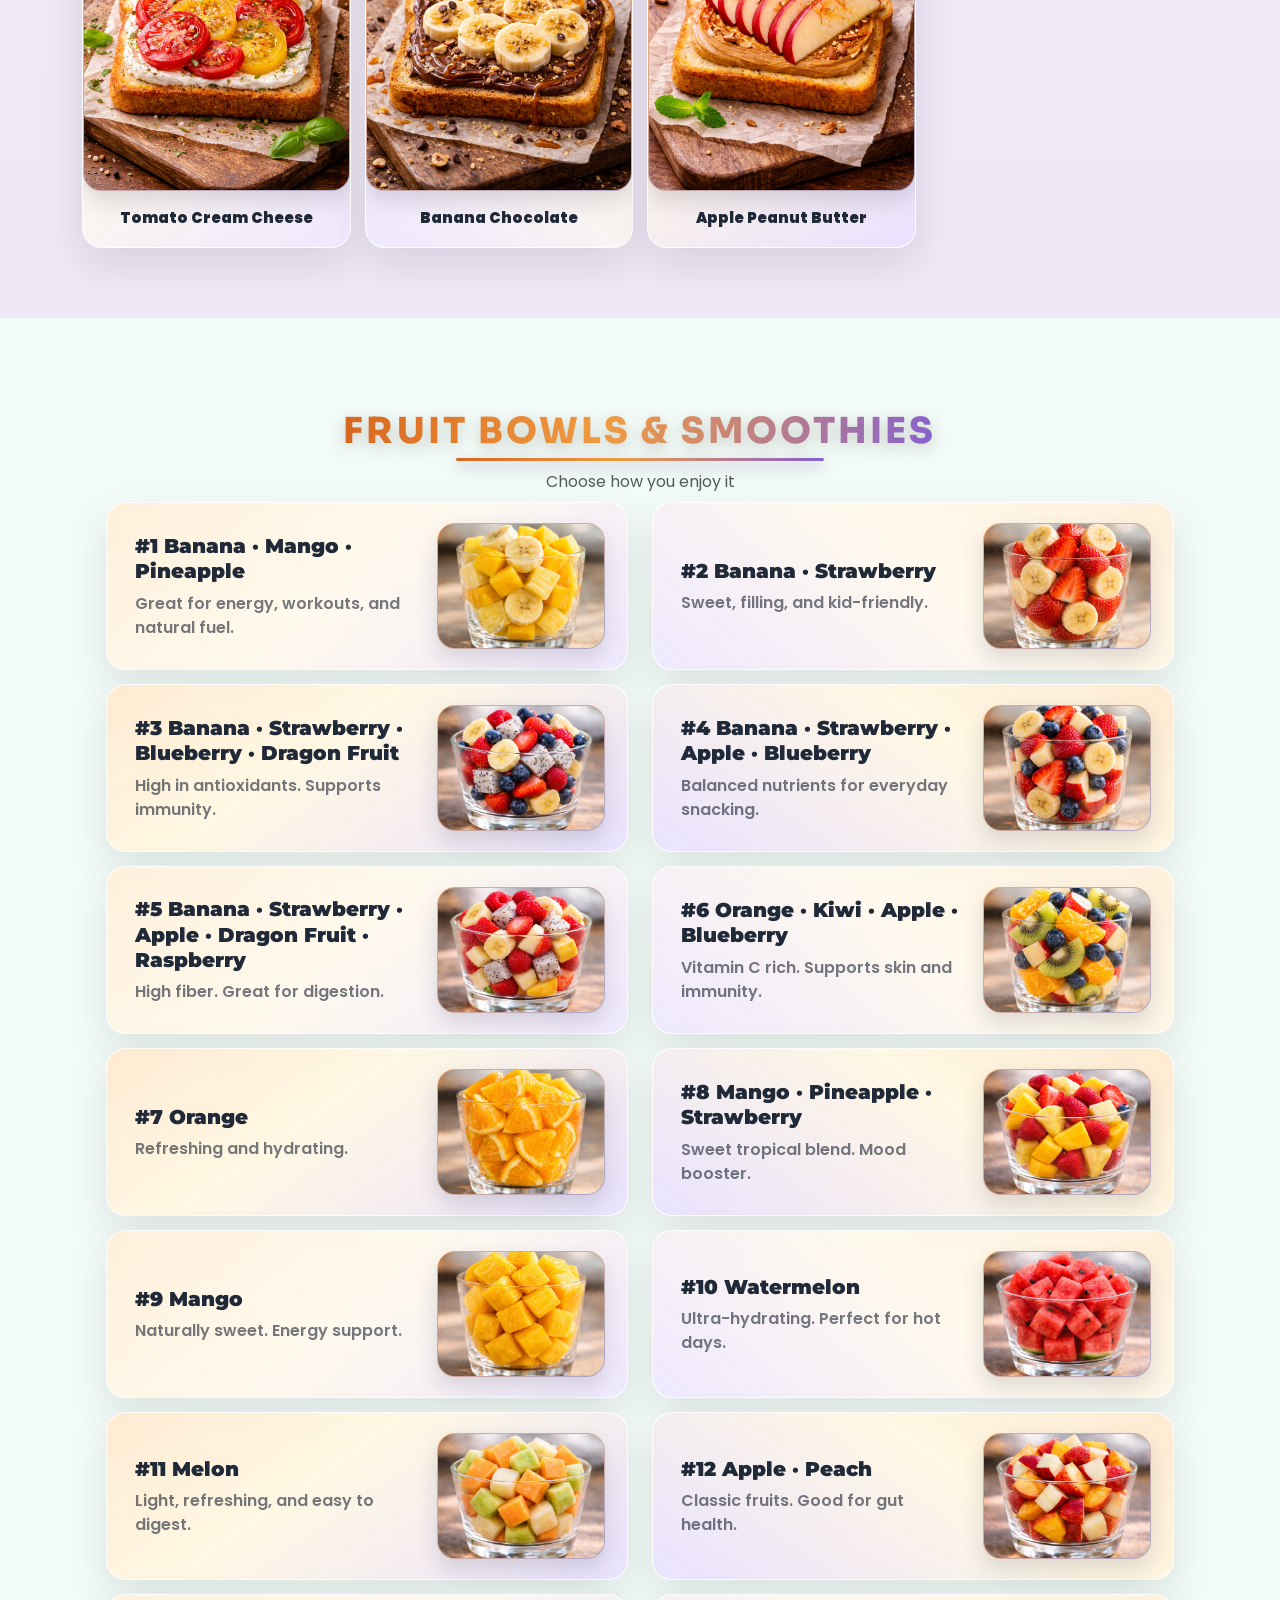
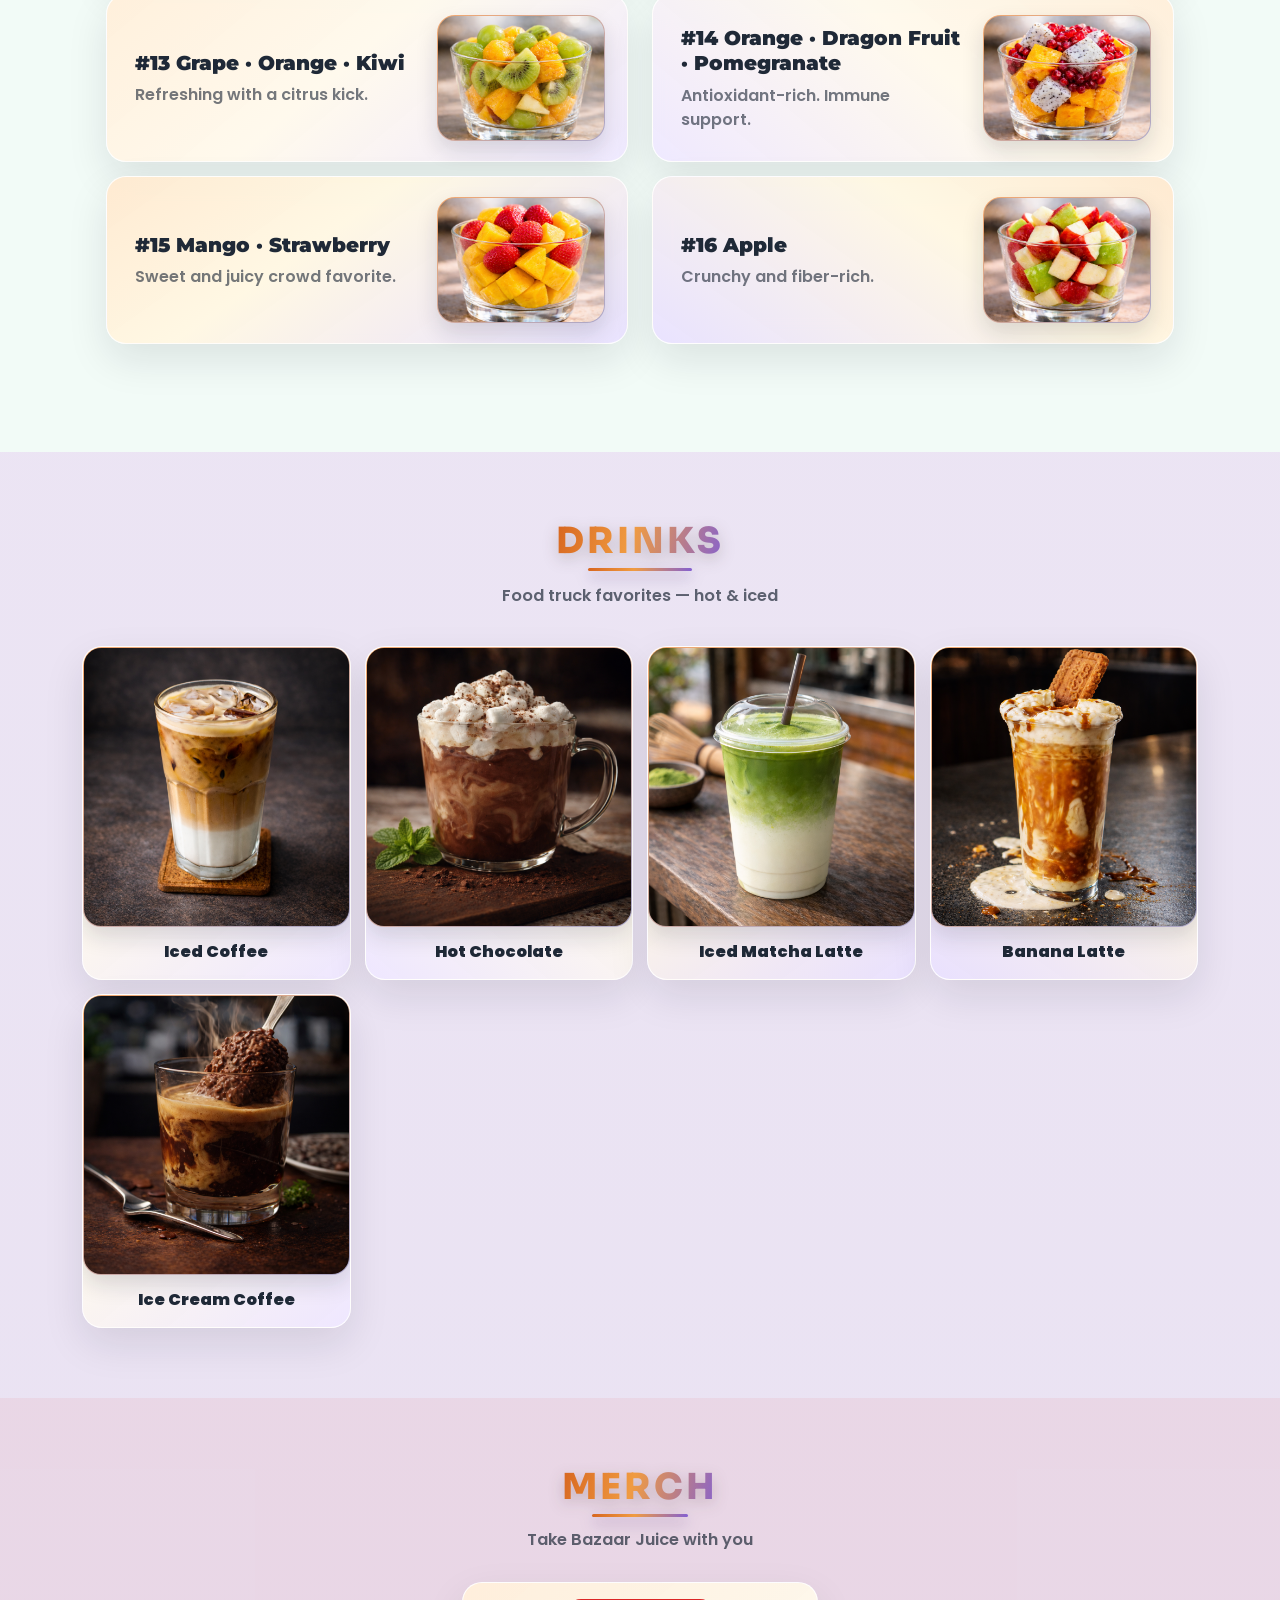
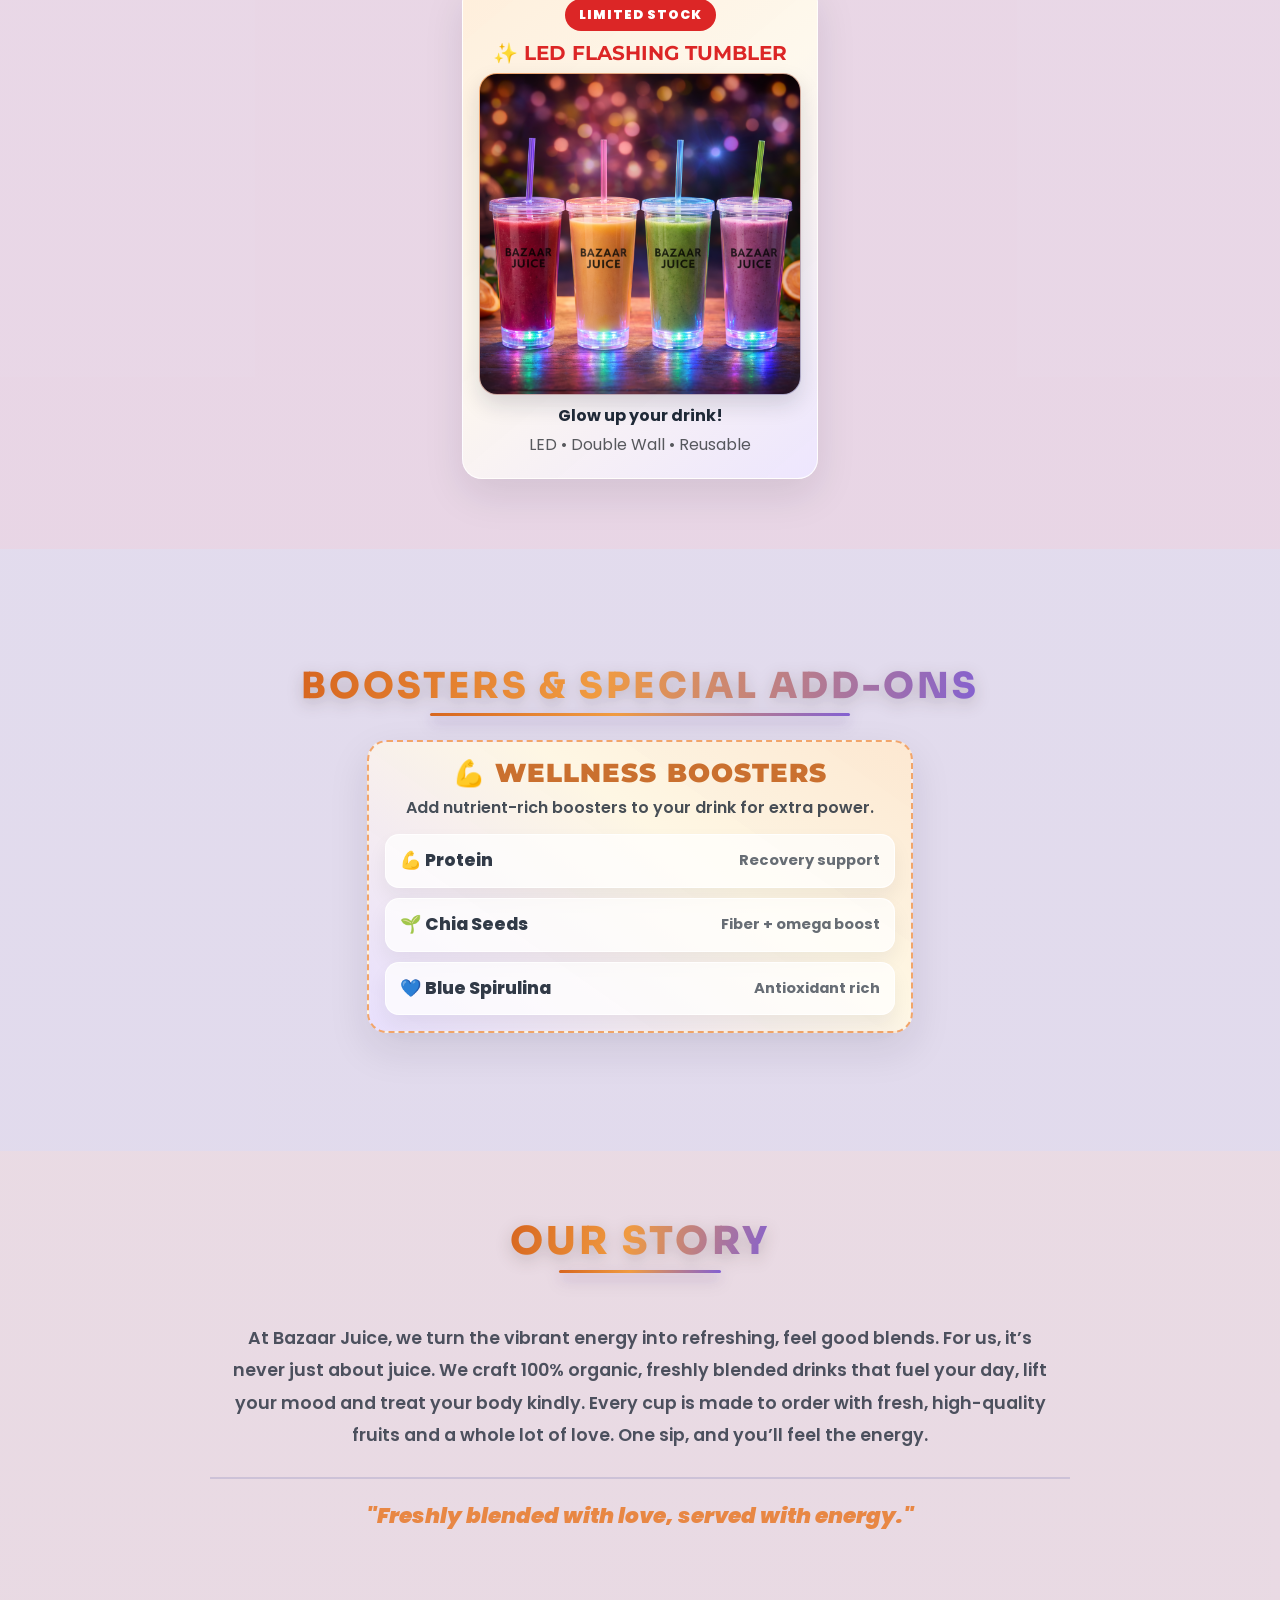
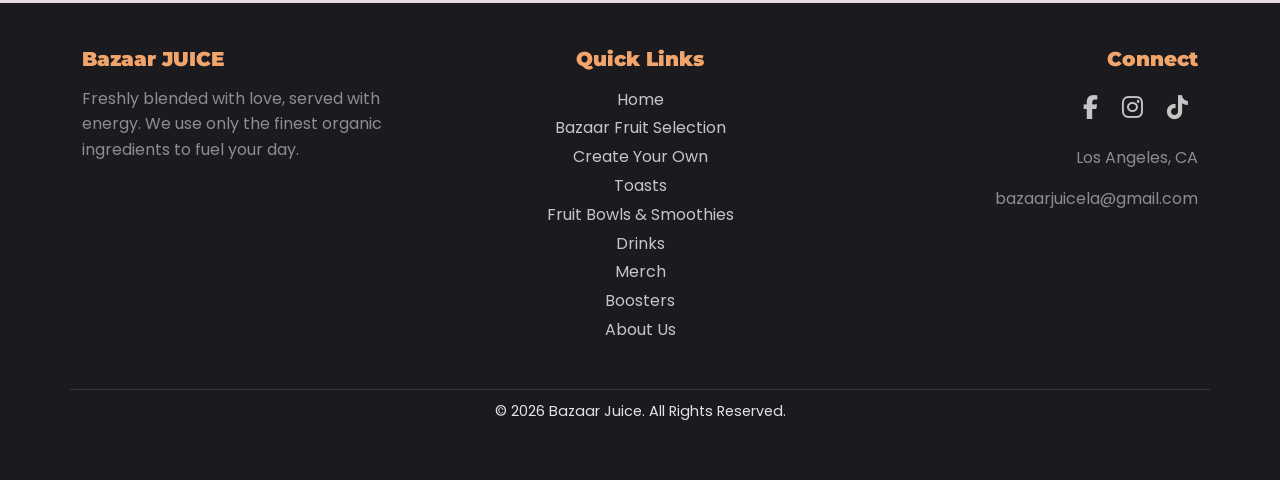
==== commit e0b3f87d: "sfdsaaaaaaaaaaaaaaaaaaasfds" ====
--- a/index.html
+++ b/index.html
@@ -10,7 +10,7 @@
       rel="stylesheet"
     />
     <link
-      href="https://fonts.googleapis.com/css2?family=Montserrat:wght@700;900&family=Poppins:wght@400;500;600;700&display=swap"
+      href="https://fonts.googleapis.com/css2?family=Cinzel:wght@600;700;800&family=Montserrat:wght@700;900&family=Poppins:wght@400;500;600;700&family=Sora:wght@700;800;900&display=swap"
       rel="stylesheet"
     />
     <link
@@ -37,8 +37,8 @@
         --muted: #6b7280;
         --white: #ffffff;
 
-        --bg-main: #fdfcff;
-        --bg-soft: #fbf8ff;
+        --bg-main: #f3edf8;
+        --bg-soft: #e7dff1;
 
         --card: rgba(255, 252, 247, 0.95);
         --card-strong: rgba(255, 255, 255, 0.98);
@@ -84,8 +84,22 @@
 
         --font-heading: "Montserrat", sans-serif;
         --font-body: "Poppins", sans-serif;
-        --section-title-color: #273252;
-        --section-title-shadow: rgba(232, 135, 68, 0.22);
+        --font-section-title: "Sora", "Montserrat", sans-serif;
+        --font-hero-display: "Cinzel", "Sora", sans-serif;
+        --section-title-base: #1f2937;
+        --section-title-shadow: rgba(127, 106, 184, 0.22);
+        --section-title-vibrant: linear-gradient(
+          105deg,
+          #d7661f 0%,
+          #f09b41 44%,
+          #8360d2 100%
+        );
+        --fruit-bowl-frame: linear-gradient(
+          145deg,
+          rgba(242, 165, 106, 0.95) 0%,
+          rgba(255, 224, 184, 0.92) 42%,
+          rgba(168, 164, 199, 0.94) 100%
+        );
 
         --app-height: 100vh;
       }
@@ -104,8 +118,8 @@
         color: var(--text);
         min-height: 100vh;
         background:
-          radial-gradient(1000px 650px at -10% -10%, rgba(242, 165, 106, 0.22), transparent 60%),
-          radial-gradient(1000px 650px at 110% 0%, rgba(168, 164, 199, 0.22), transparent 60%),
+          radial-gradient(1000px 650px at -10% -10%, rgba(232, 135, 68, 0.30), transparent 60%),
+          radial-gradient(1000px 650px at 110% 0%, rgba(142, 134, 182, 0.30), transparent 60%),
           linear-gradient(180deg, var(--bg-main) 0%, var(--bg-soft) 100%);
       }
 
@@ -116,10 +130,10 @@
         pointer-events: none;
         z-index: 0;
         background:
-          radial-gradient(circle, rgba(242, 165, 106, 0.14) 1px, transparent 1.6px) 0 0/48px 48px,
-          radial-gradient(circle, rgba(168, 164, 199, 0.14) 1px, transparent 1.6px) 18px 12px/58px 58px,
-          radial-gradient(1200px 700px at 50% 0%, rgba(255, 255, 255, 0.55), transparent 70%);
-        opacity: 0.28;
+          radial-gradient(circle, rgba(232, 135, 68, 0.16) 1px, transparent 1.6px) 0 0/48px 48px,
+          radial-gradient(circle, rgba(142, 134, 182, 0.16) 1px, transparent 1.6px) 18px 12px/58px 58px,
+          radial-gradient(1200px 700px at 50% 0%, rgba(255, 255, 255, 0.34), transparent 70%);
+        opacity: 0.22;
         filter: blur(0.25px);
         mix-blend-mode: multiply;
       }
@@ -249,20 +263,44 @@
       }
 
       .hero h1 {
-        font-size: clamp(2.1rem, 4.2vw, 4rem);
-        font-weight: 900;
+        font-family: var(--font-hero-display);
+        font-size: clamp(2.2rem, 5.2vw, 4.2rem);
+        font-weight: 700;
         text-transform: uppercase;
-        color: var(--white);
-        letter-spacing: 4px;
-        margin-bottom: 10px;
+        color: #ffe3b5;
+        letter-spacing: 0.09em;
+        line-height: 1.05;
+        margin-bottom: 12px;
+        text-shadow:
+          0 1px 0 rgba(0, 0, 0, 0.2),
+          0 12px 28px rgba(0, 0, 0, 0.44),
+          0 0 36px rgba(234, 144, 78, 0.28);
+      }
+
+      @supports ((-webkit-background-clip: text) or (background-clip: text)) {
+        .hero h1 {
+          background-image: linear-gradient(
+            115deg,
+            #f0ab61 0%,
+            #ffdcae 45%,
+            #c5adff 100%
+          );
+          -webkit-background-clip: text;
+          background-clip: text;
+          -webkit-text-fill-color: transparent;
+          color: transparent;
+        }
       }
 
       .hero p {
-        color: rgba(255, 255, 255, 0.86);
-        font-size: 1.05rem;
-        line-height: 1.6;
-        max-width: 680px;
+        color: rgba(255, 236, 207, 0.98);
+        font-size: clamp(0.98rem, 1.45vw, 1.12rem);
+        font-weight: 600;
+        line-height: 1.62;
+        letter-spacing: 0.01em;
+        max-width: 640px;
         margin: 0 auto;
+        text-shadow: 0 2px 12px rgba(0, 0, 0, 0.34);
       }
 
       .hero .cta-button {
@@ -290,10 +328,11 @@
 
       @media (max-width: 575.98px) {
         .hero h1 {
-          letter-spacing: 3px;
+          letter-spacing: 0.08em;
         }
         .hero p {
-          font-size: 0.98rem;
+          font-size: 0.95rem;
+          line-height: 1.58;
         }
       }
 
@@ -301,11 +340,12 @@
       .section-title {
         font-size: clamp(1.85rem, 2.8vw, 2.5rem);
         font-weight: 900;
-        letter-spacing: 2.5px;
+        letter-spacing: 2.8px;
         text-transform: uppercase;
-        color: var(--section-title-color);
-        text-shadow: 0 1px 0 rgba(255, 255, 255, 0.88), 0 8px 18px var(--section-title-shadow);
+        color: var(--section-title-base);
+        text-shadow: 0 1px 0 rgba(255, 255, 255, 0.88), 0 10px 22px var(--section-title-shadow);
         margin: 0;
+        font-family: var(--font-section-title);
       }
 
       .section-subtitle {
@@ -441,44 +481,62 @@
       /* No-crop image treatment for Fruit Bowls */
       #fruit-cups-section .menu-item-image-wrapper {
         position: relative;
-        overflow: hidden;
+        overflow: visible;
         height: auto;
         aspect-ratio: 4 / 3;
-        padding: 4px;
-        border-radius: 22px;
-        background:
-          radial-gradient(130% 95% at 10% 0%, rgba(242, 165, 106, 0.30) 0%, rgba(242, 165, 106, 0) 62%),
-          radial-gradient(130% 95% at 90% 0%, rgba(168, 164, 199, 0.30) 0%, rgba(168, 164, 199, 0) 62%),
-          linear-gradient(
-            160deg,
-            rgba(255, 248, 236, 0.96) 0%,
-            rgba(255, 241, 223, 0.92) 44%,
-            rgba(239, 233, 255, 0.92) 100%
-          );
+        padding: 0;
+        border-radius: 0;
+        background: none;
+        border: 0;
+        box-shadow: none;
       }
 
       #fruit-cups-section .menu-item-image-wrapper::after {
-        content: "";
-        position: absolute;
-        inset: 0;
-        pointer-events: none;
-        z-index: 0;
-        background:
-          radial-gradient(90% 72% at 50% 44%, rgba(255, 255, 255, 0.46), transparent 74%),
-          radial-gradient(68% 58% at 50% 102%, rgba(17, 24, 39, 0.09), transparent 74%);
+        content: none;
       }
 
       #fruit-cups-section .menu-item-image-wrapper img {
         position: relative;
         z-index: 1;
+        display: block;
         width: 100%;
         height: 100%;
         object-fit: contain;
         object-position: center;
+        --fruit-bowl-image-radius: 22px;
+        --fruit-bowl-image-border: 2px;
         padding: 0;
-        border-radius: var(--product-image-radius);
-        background: transparent;
+        border-radius: var(--fruit-bowl-image-radius);
+        border: var(--fruit-bowl-image-border) solid transparent;
+        background:
+          linear-gradient(rgba(255, 255, 255, 0.98), rgba(255, 255, 255, 0.98)) padding-box,
+          var(--fruit-bowl-frame) border-box;
+        box-shadow: 0 12px 24px rgba(17, 24, 39, 0.16);
         image-rendering: -webkit-optimize-contrast;
+      }
+
+      #fruit-cups-section .menu-item {
+        padding: 20px 22px;
+        gap: 18px;
+        border-radius: 30px;
+      }
+
+      #fruit-cups-section .menu-item-content {
+        padding: 4px 8px 4px 6px;
+        display: flex;
+        flex-direction: column;
+        justify-content: center;
+        gap: 8px;
+      }
+
+      #fruit-cups-section .menu-item-content h5 {
+        margin: 0;
+        line-height: 1.24;
+      }
+
+      #fruit-cups-section .menu-item-content .text-muted {
+        margin: 0;
+        line-height: 1.5;
       }
 
       @media (max-width: 992px) {
@@ -524,11 +582,14 @@
           width: 124px;
           height: auto;
           aspect-ratio: 4 / 3;
-          border-radius: 18px;
+          border-radius: 0;
+          padding: 0;
+          background: none;
         }
 
         #fruit-cups-section .menu-item-image-wrapper img {
-          border-radius: calc(var(--product-image-radius) - 4px);
+          --fruit-bowl-image-radius: 16px;
+          --fruit-bowl-image-border: 1.8px;
           padding: 0;
         }
       }
@@ -688,61 +749,74 @@
       .drink-image-box {
         position: relative;
         isolation: isolate;
-        overflow: hidden;
-        padding: 10px;
-        background:
-          radial-gradient(130% 95% at 8% 0%, rgba(242, 165, 106, 0.28) 0%, rgba(242, 165, 106, 0) 62%),
-          radial-gradient(130% 95% at 92% 0%, rgba(168, 164, 199, 0.30) 0%, rgba(168, 164, 199, 0) 62%),
-          linear-gradient(
-            160deg,
-            rgba(255, 248, 236, 0.96) 0%,
-            rgba(255, 241, 223, 0.92) 44%,
-            rgba(239, 233, 255, 0.92) 100%
-          );
-        border-bottom: 1px solid rgba(226, 232, 240, 0.9);
+        overflow: visible;
+        padding: 0;
+        background: none;
+        border-bottom: 0;
       }
 
       .drink-image-box::after {
-        content: "";
-        position: absolute;
-        inset: 0;
-        z-index: 0;
-        pointer-events: none;
-        background:
-          radial-gradient(90% 72% at 50% 44%, rgba(255, 255, 255, 0.48), transparent 74%),
-          radial-gradient(68% 58% at 50% 102%, rgba(17, 24, 39, 0.10), transparent 74%);
+        content: none;
       }
 
       .drink-img {
         width: 100%;
         aspect-ratio: 1 / 1.05;
-        border-radius: var(--product-image-radius);
+        border-radius: 18px;
         object-fit: cover;
         object-position: center;
         display: block;
-        padding: 3px;
+        padding: 0;
+        border: 1.8px solid transparent;
         background: linear-gradient(
-          135deg,
-          rgba(242, 165, 106, 0.86),
-          rgba(168, 164, 199, 0.86)
-        );
-        box-shadow: 0 16px 40px rgba(17, 24, 39, 0.12);
+            rgba(255, 255, 255, 0),
+            rgba(255, 255, 255, 0)
+          ) padding-box,
+          linear-gradient(
+            140deg,
+            rgba(242, 165, 106, 0.96),
+            rgba(168, 164, 199, 0.95)
+          ) border-box;
+        box-shadow: 0 10px 22px rgba(17, 24, 39, 0.14);
         transition: transform 0.35s ease;
         image-rendering: -webkit-optimize-contrast;
         position: relative;
         z-index: 1;
       }
 
+      .led-tumbler-image-wrap {
+        width: min(100%, 360px);
+        margin: 0 auto 8px;
+        padding: 0;
+        border-radius: 0;
+        background: none;
+        border: 0;
+      }
+
+      .led-tumbler-img {
+        width: min(100%, 330px);
+        display: block;
+        margin: 0 auto;
+        padding: 0;
+        border-radius: 18px;
+        border: 1.8px solid transparent;
+        background:
+          linear-gradient(
+            rgba(255, 255, 255, 0),
+            rgba(255, 255, 255, 0)
+          ) padding-box,
+          linear-gradient(
+            140deg,
+            rgba(242, 165, 106, 0.96),
+            rgba(168, 164, 199, 0.95)
+          ) border-box;
+        box-shadow: 0 12px 24px rgba(17, 24, 39, 0.16);
+        filter: none;
+        transition: transform 0.22s ease;
+      }
+
       .drink-card:hover .drink-img {
         transform: scale(1.03);
-      }
-
-      .drink-img.iced-coffee-zoom {
-        transform: scale(1.08);
-      }
-
-      .drink-card:hover .drink-img.iced-coffee-zoom {
-        transform: scale(1.12);
       }
 
       .drink-info {
@@ -1158,25 +1232,6 @@
         position: relative;
       }
 
-      .led-tumbler-image-wrap {
-        width: min(100%, 360px);
-        margin: 0 auto 8px;
-        padding: 10px;
-        border-radius: 24px;
-        background:
-          radial-gradient(240px 170px at 50% 8%, rgba(255, 255, 255, 0.95), transparent 70%),
-          linear-gradient(150deg, rgba(254, 226, 226, 0.9), rgba(255, 245, 245, 0.85));
-        border: 1px solid rgba(220, 38, 38, 0.2);
-      }
-
-      .led-tumbler-img {
-        width: min(100%, 330px);
-        display: block;
-        margin: 0 auto;
-        filter: drop-shadow(0 26px 26px rgba(220, 38, 38, 0.34));
-        transition: transform 0.22s ease;
-      }
-
       .led-tumbler-card:hover .led-tumbler-img {
         transform: scale(1.06);
       }
@@ -1218,7 +1273,7 @@
       #about-us h2 {
         font-size: clamp(2rem, 3vw, 2.55rem);
         font-weight: 900;
-        color: var(--section-title-color);
+        color: var(--section-title-base);
         text-transform: uppercase;
         margin-bottom: 25px;
       }
@@ -1356,15 +1411,15 @@
         }
 
         .hero h1 {
-          font-size: clamp(1.55rem, 9vw, 2.15rem);
-          letter-spacing: 2px;
-          line-height: 1.14;
+          font-size: clamp(1.7rem, 8.6vw, 2.35rem);
+          letter-spacing: 0.075em;
+          line-height: 1.08;
         }
 
         .hero p {
-          font-size: 0.93rem;
-          line-height: 1.45;
-          max-width: 92%;
+          font-size: 0.94rem;
+          line-height: 1.56;
+          max-width: 32ch;
         }
 
         .hero .cta-button {
@@ -1386,7 +1441,7 @@
 
         .section-title {
           font-size: clamp(1.26rem, 6.4vw, 1.58rem);
-          letter-spacing: 1.2px;
+          letter-spacing: 1.5px;
           line-height: 1.18;
         }
 
@@ -1432,45 +1487,46 @@
           line-height: 1.35;
         }
 
-        /* Fruit Bowls & Smoothies: left two-line details + right price line */
+        /* Fruit Bowls & Smoothies: cleaner spacing on small screens */
         #fruit-cups-section .menu-item {
-          padding: 10px 10px 12px;
-          gap: 10px;
+          padding: 14px 15px 15px;
+          gap: 12px;
+          border-radius: 22px;
         }
 
         #fruit-cups-section .menu-item-content {
-          display: grid;
-          grid-template-columns: minmax(0, 1fr) auto;
-          grid-template-areas:
-            "title price"
-            "desc price";
-          column-gap: 10px;
-          row-gap: 3px;
-          align-items: center;
+          display: flex;
+          flex-direction: column;
+          justify-content: center;
+          gap: 6px;
+          padding: 2px 6px 2px 2px;
         }
 
         #fruit-cups-section .menu-item-content h5 {
-          grid-area: title;
           margin: 0;
-          font-size: 0.96rem;
-          line-height: 1.2;
+          font-size: 1rem;
+          line-height: 1.25;
         }
 
         #fruit-cups-section .menu-item-content .text-muted {
-          grid-area: desc;
           margin: 0;
-          font-size: 0.82rem;
-          line-height: 1.3;
-        }
-
-        #fruit-cups-section .menu-item-content .price-tag {
-          grid-area: price;
-          margin: 0;
-          text-align: right;
-          white-space: nowrap;
-          font-size: 0.82rem;
-          line-height: 1.2;
-          color: var(--accent-orange-deep);
+          font-size: 0.86rem;
+          line-height: 1.4;
+        }
+
+        #fruit-cups-section .menu-item-image-wrapper {
+          width: 112px;
+          height: auto;
+          aspect-ratio: 4 / 3;
+          border-radius: 0;
+          padding: 0;
+          background: none;
+        }
+
+        #fruit-cups-section .menu-item-image-wrapper img {
+          --fruit-bowl-image-radius: 16px;
+          --fruit-bowl-image-border: 1.8px;
+          padding: 0;
         }
 
         .menu-item-image-wrapper {
@@ -1535,7 +1591,6 @@
           gap: 10px;
         }
 
-        .drink-image-box,
         .image-box {
           padding: 8px;
         }
@@ -1551,6 +1606,10 @@
           font-size: 0.9rem;
         }
 
+        .drink-img {
+          border-radius: 14px;
+        }
+
         .toast-name {
           font-size: 0.82rem;
         }
@@ -1562,11 +1621,12 @@
 
         .led-tumbler-image-wrap {
           width: min(100%, 260px);
-          padding: 8px;
+          padding: 0;
         }
 
         .led-tumbler-img {
           width: min(100%, 230px);
+          border-radius: 14px;
         }
 
         .wellness-title {
@@ -1635,42 +1695,52 @@
           object-fit: contain;
         }
 
-        /* Fruit Bowls & Smoothies: edge-to-edge image on mobile */
+        /* Fruit Bowls & Smoothies: keep breathing room on mobile */
+        #fruit-cups-section .menu-item {
+          padding: 14px;
+          border-radius: 20px;
+        }
+
+        #fruit-cups-section .menu-item-content {
+          padding: 0 2px 4px;
+          gap: 7px;
+        }
+
         #fruit-cups-section .menu-item-image-wrapper {
-          margin: -10px -10px 6px;
-          width: calc(100% + 20px);
+          margin: 0 0 10px;
+          width: 100%;
           height: auto;
           aspect-ratio: 4 / 3;
           padding: 0;
-          border-radius: 16px 16px 11px 11px;
-          background:
-            radial-gradient(130% 95% at 10% 0%, rgba(242, 165, 106, 0.30) 0%, rgba(242, 165, 106, 0) 62%),
-            radial-gradient(130% 95% at 90% 0%, rgba(168, 164, 199, 0.30) 0%, rgba(168, 164, 199, 0) 62%),
-            linear-gradient(
-              160deg,
-              rgba(255, 248, 236, 0.96) 0%,
-              rgba(255, 241, 223, 0.92) 44%,
-              rgba(239, 233, 255, 0.92) 100%
-            );
+          border-radius: 0;
+          background: none;
           box-shadow: none;
-          overflow: hidden;
+          overflow: visible;
         }
 
         #fruit-cups-section .menu-item-image-wrapper img {
           width: 100%;
           height: 100%;
+          --fruit-bowl-image-radius: 16px;
+          --fruit-bowl-image-border: 1.8px;
           padding: 0;
-          border-radius: 0;
           object-fit: contain;
           object-position: center;
-          background: transparent;
-          filter: none;
+          box-shadow: 0 10px 20px rgba(17, 24, 39, 0.14);
         }
 
         .drinks-grid,
         .toast-grid,
         .custom-grid {
           grid-template-columns: repeat(2, minmax(0, 1fr));
+        }
+
+        .drink-img {
+          border-radius: 16px;
+        }
+
+        .led-tumbler-img {
+          border-radius: 16px;
         }
 
         #hero,
@@ -1698,7 +1768,8 @@
         }
 
         .hero h1 {
-          font-size: 1.4rem;
+          font-size: 1.32rem;
+          letter-spacing: 0.06em;
         }
 
         #menu-fruits .fruit-img {
@@ -1723,6 +1794,303 @@
         #menu-fruits .row.g-3.mt-4 > [class*="col-"] {
           flex: 0 0 50%;
           max-width: 50%;
+        }
+      }
+
+      /* ---------- PREMIUM MOBILE REFINEMENT OVERRIDES ---------- */
+      :root {
+        --section-space-desktop: 70px;
+        --section-space-mobile: 54px;
+        --premium-card-radius: 20px;
+        --premium-image-radius-desktop: 18px;
+        --premium-image-radius-mobile: 14px;
+        --premium-image-border: 1.8px;
+        --premium-image-frame: linear-gradient(
+          140deg,
+          rgba(242, 165, 106, 0.96),
+          rgba(168, 164, 199, 0.95)
+        );
+      }
+
+      body {
+        line-height: 1.56;
+      }
+
+      p {
+        line-height: 1.6;
+      }
+
+      #menu-fruits,
+      #menu-custom.custom-section,
+      #menu-toasts.toast-section,
+      #fruit-cups-section,
+      #menu-drinks.drinks-section,
+      #menu-merch.merch-section,
+      #menu-boosters,
+      #about-us {
+        padding-top: var(--section-space-desktop) !important;
+        padding-bottom: var(--section-space-desktop) !important;
+      }
+
+      .section-title {
+        position: relative;
+        display: inline-block;
+        line-height: 1.08;
+        letter-spacing: 0.085em;
+        font-family: var(--font-section-title);
+        font-weight: 800;
+        color: #312018;
+        text-shadow: 0 1px 0 rgba(255, 255, 255, 0.72), 0 7px 14px rgba(131, 96, 210, 0.16);
+      }
+
+      .section-subtitle {
+        max-width: 52ch;
+        margin-left: auto;
+        margin-right: auto;
+        line-height: 1.55;
+      }
+
+      .section-title::after {
+        content: "";
+        display: block;
+        width: 62%;
+        height: 3px;
+        margin: 7px auto 0;
+        border-radius: 999px;
+        background: var(--section-title-vibrant);
+        box-shadow: 0 6px 12px rgba(131, 96, 210, 0.24);
+      }
+
+      #fruit-cups-section .section-title,
+      #menu-boosters .section-title {
+        display: block;
+        width: fit-content;
+        margin-left: auto;
+        margin-right: auto;
+        text-align: center;
+      }
+
+      @supports ((-webkit-background-clip: text) or (background-clip: text)) {
+        .section-title {
+          background-image: var(--section-title-vibrant);
+          -webkit-background-clip: text;
+          background-clip: text;
+          -webkit-text-fill-color: transparent;
+          color: transparent;
+          text-shadow: none;
+          filter: drop-shadow(0 5px 8px rgba(49, 32, 24, 0.22));
+        }
+      }
+
+      .drink-card,
+      .toast-card,
+      .custom-card,
+      #fruit-cups-section .menu-item,
+      .fruit-card,
+      .booster-card {
+        border-radius: var(--premium-card-radius);
+      }
+
+      #menu-drinks .drink-image-box,
+      #menu-toasts .image-box,
+      #menu-custom .image-box {
+        overflow: visible !important;
+        padding: 0 !important;
+        background: none !important;
+        border-bottom: 0 !important;
+      }
+
+      #menu-drinks .drink-image-box::after,
+      #menu-toasts .image-box::after,
+      #menu-custom .image-box::after {
+        content: none !important;
+      }
+
+      #menu-drinks .drink-img,
+      #menu-toasts .toast-card img,
+      #menu-custom .custom-card img,
+      #menu-merch .led-tumbler-img,
+      #fruit-cups-section .menu-item-image-wrapper img {
+        display: block;
+        width: 100%;
+        height: 100%;
+        padding: 0 !important;
+        border-radius: var(--premium-image-radius-desktop) !important;
+        border: var(--premium-image-border) solid transparent;
+        background:
+          linear-gradient(
+            rgba(255, 255, 255, 0),
+            rgba(255, 255, 255, 0)
+          ) padding-box,
+          var(--premium-image-frame) border-box;
+        box-shadow: 0 10px 22px rgba(17, 24, 39, 0.14) !important;
+        filter: none !important;
+      }
+
+      #menu-drinks .drink-img,
+      #menu-toasts .toast-card img,
+      #menu-custom .custom-card img,
+      #menu-merch .led-tumbler-img,
+      #fruit-cups-section .menu-item-image-wrapper img {
+        object-fit: cover !important;
+        object-position: center !important;
+      }
+
+      #menu-merch .led-tumbler-image-wrap {
+        padding: 0 !important;
+        border-radius: 0 !important;
+        background: none !important;
+        border: 0 !important;
+      }
+
+      #fruit-cups-section .menu-item-image-wrapper {
+        position: relative;
+        overflow: visible !important;
+        width: clamp(124px, 30vw, 168px) !important;
+        height: auto !important;
+        aspect-ratio: 4 / 3 !important;
+        padding: 0 !important;
+        border: 0 !important;
+        border-radius: 0 !important;
+        background: none !important;
+        box-shadow: none !important;
+      }
+
+      #fruit-cups-section .menu-item-image-wrapper::after {
+        content: none !important;
+      }
+
+      #fruit-cups-section .menu-item {
+        gap: 12px !important;
+      }
+
+      @media (max-width: 991.98px) {
+        .navbar .navbar-brand {
+          font-size: 1.12rem !important;
+          letter-spacing: 0.02em;
+        }
+
+        .navbar-collapse {
+          padding: 10px 10px 12px !important;
+          border-radius: 14px !important;
+        }
+
+        .navbar .nav-link {
+          font-size: 0.84rem !important;
+          border-radius: 12px;
+        }
+
+        #hero,
+        #menu-fruits,
+        #menu-snacks,
+        #fruit-cups-section,
+        #refreshers-section,
+        #hot-drinks-section,
+        #menu-merch,
+        #menu-boosters,
+        #about-us {
+          scroll-margin-top: 88px;
+        }
+
+        #menu-fruits,
+        #menu-custom.custom-section,
+        #menu-toasts.toast-section,
+        #fruit-cups-section,
+        #menu-drinks.drinks-section,
+        #menu-merch.merch-section,
+        #menu-boosters,
+        #about-us {
+          padding-top: var(--section-space-mobile) !important;
+          padding-bottom: var(--section-space-mobile) !important;
+        }
+
+        .drinks-grid,
+        .toast-grid,
+        .custom-grid {
+          grid-template-columns: repeat(2, minmax(0, 1fr)) !important;
+          gap: 10px !important;
+        }
+      }
+
+      @media (max-width: 767px) {
+        body::before {
+          opacity: 0.14;
+          filter: none;
+        }
+
+        .section-title {
+          font-size: clamp(1.2rem, 6vw, 1.52rem);
+          letter-spacing: 0.05em;
+          font-weight: 800;
+        }
+
+        .section-subtitle {
+          font-size: 0.9rem;
+        }
+
+        #menu-fruits .fruit-card {
+          min-height: 84px;
+          padding: 10px;
+          gap: 8px;
+        }
+
+        #menu-fruits .fruit-img {
+          width: 56px;
+          height: 56px;
+        }
+
+        #fruit-cups-section .menu-item {
+          padding: 14px !important;
+          border-radius: 18px !important;
+          gap: 10px !important;
+        }
+
+        #fruit-cups-section .menu-item-content {
+          padding: 0 2px 2px !important;
+          gap: 6px !important;
+        }
+
+        #menu-drinks .drink-img,
+        #menu-toasts .toast-card img,
+        #menu-custom .custom-card img,
+        #menu-merch .led-tumbler-img,
+        #fruit-cups-section .menu-item-image-wrapper img {
+          border-radius: var(--premium-image-radius-mobile) !important;
+        }
+
+        .section-title::after {
+          width: 58%;
+          height: 2.5px;
+          margin-top: 6px;
+        }
+      }
+
+      @media (max-width: 575.98px) {
+        #fruit-cups-section .menu-item {
+          flex-direction: column-reverse !important;
+          align-items: stretch !important;
+        }
+
+        #fruit-cups-section .menu-item-image-wrapper {
+          width: 100% !important;
+          margin: 0 0 10px !important;
+          aspect-ratio: 4 / 3 !important;
+        }
+
+        #menu-drinks .drink-img,
+        #menu-toasts .toast-card img,
+        #menu-custom .custom-card img,
+        #menu-merch .led-tumbler-img,
+        #fruit-cups-section .menu-item-image-wrapper img {
+          border-radius: 16px !important;
+        }
+      }
+
+      @media (max-width: 379.98px) {
+        .drinks-grid,
+        .toast-grid,
+        .custom-grid {
+          grid-template-columns: 1fr !important;
         }
       }
 
@@ -2044,11 +2412,6 @@
         <div class="p-4" style="border-radius: 14px">
           <h4 class="section-title text-center mb-2">FRUIT BOWLS & SMOOTHIES</h4>
           <p class="text-center text-muted mb-2">Choose how you enjoy it</p>
-          <p class="text-center text-muted mb-4" style="font-size: 0.95rem">
-            <strong>Fruit Bowl:</strong> $11.99 &nbsp;|&nbsp;
-            <strong>Smoothie / Juice:</strong> $12.99
-          </p>
-
           <div class="row">
             <div class="col-12 col-lg-6">
               <div class="menu-item">
@@ -2257,7 +2620,7 @@
         <div class="drinks-grid">
           <div class="drink-card">
             <div class="drink-image-box">
-              <img src="src/public/cofee-iced.png" class="drink-img iced-coffee-zoom" alt="Iced Coffee" />
+              <img src="src/public/cofee-iced.png" class="drink-img" alt="Iced Coffee" />
             </div>
             <div class="drink-info"><span class="drink-name">Iced Coffee</span></div>
           </div>
